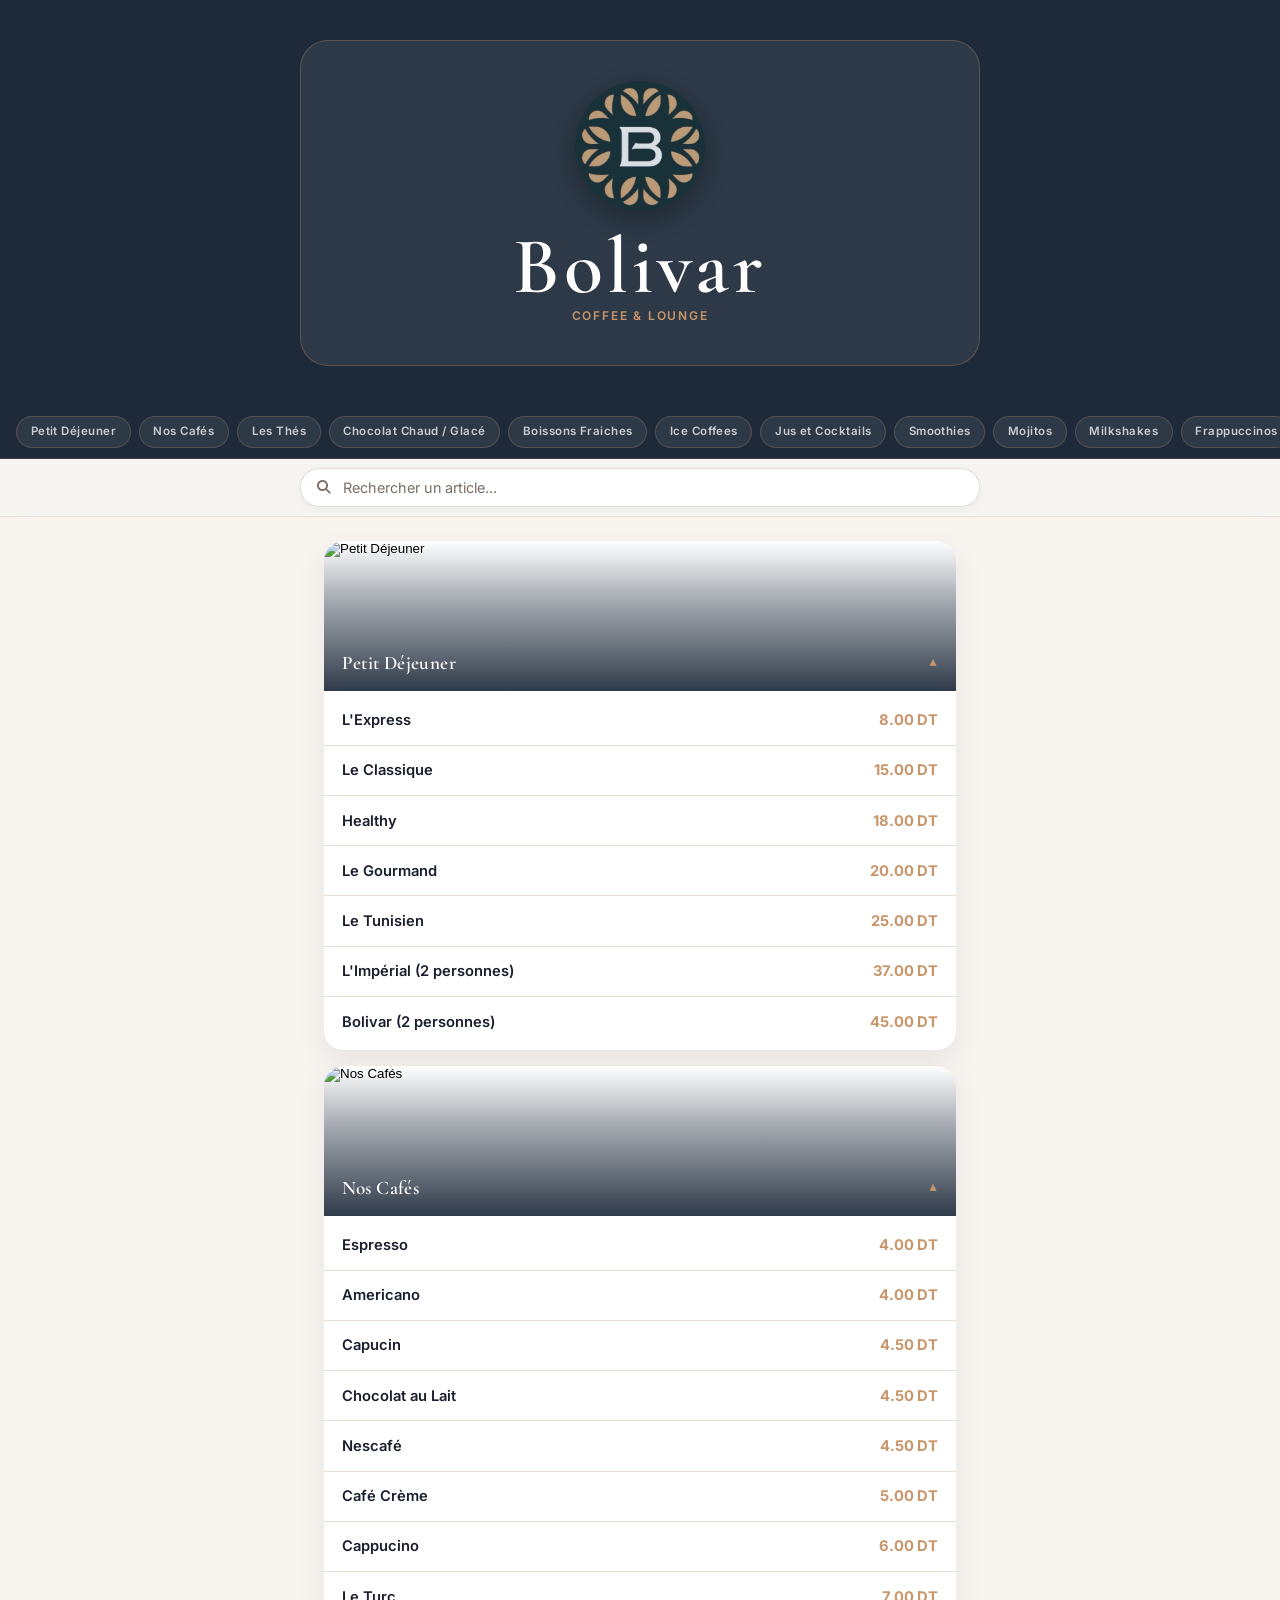
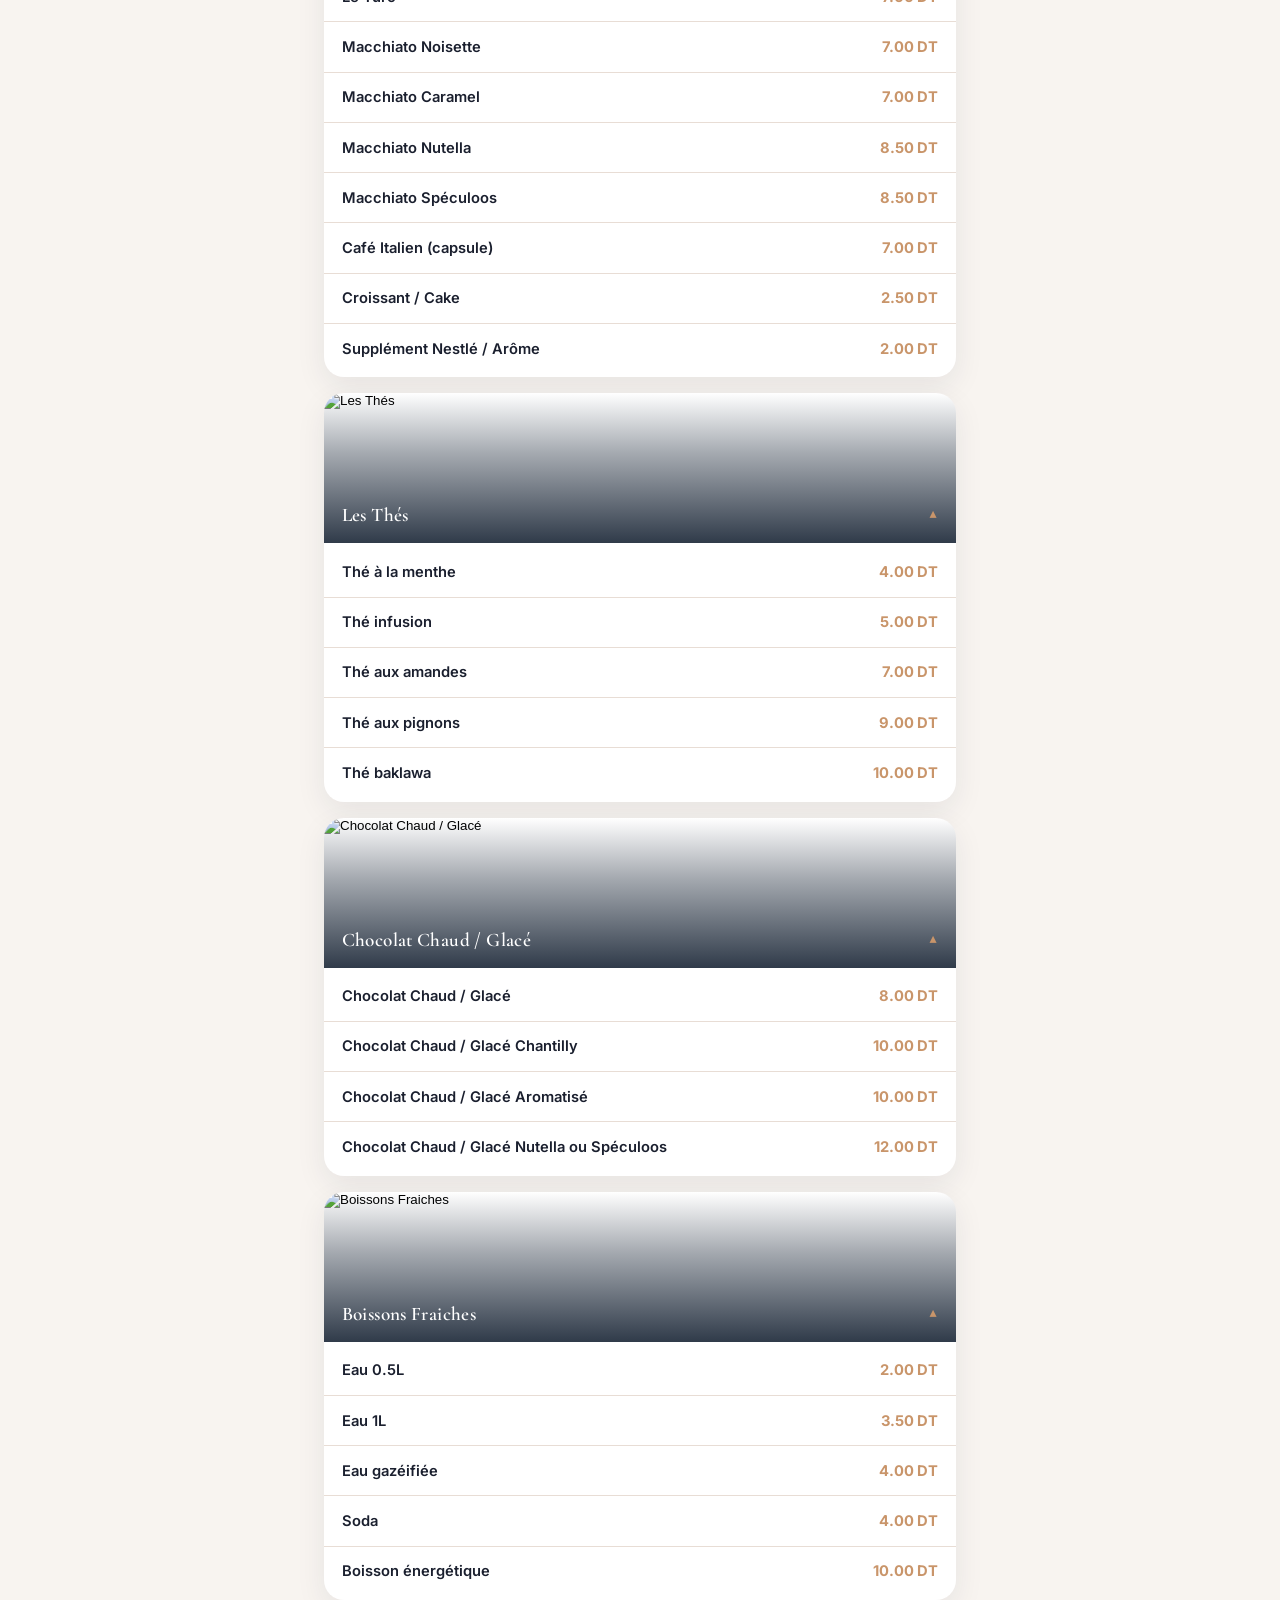
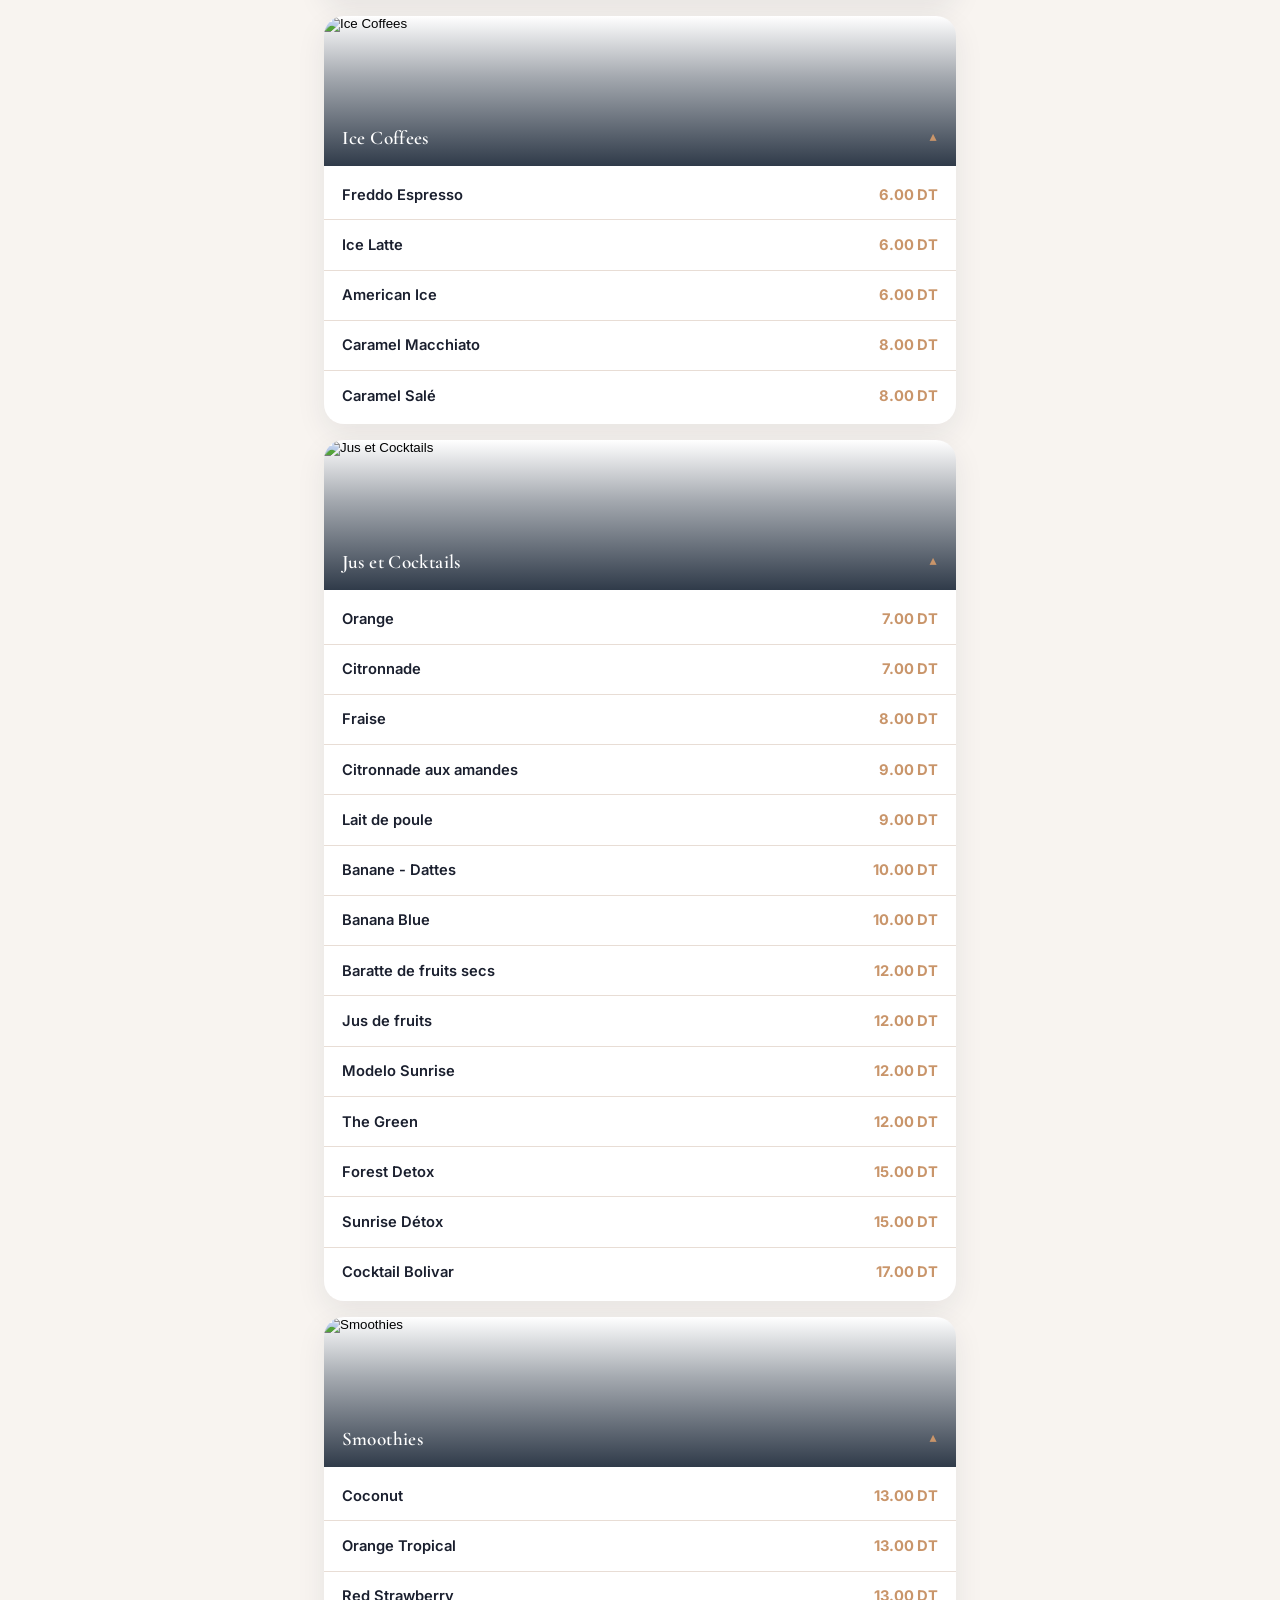
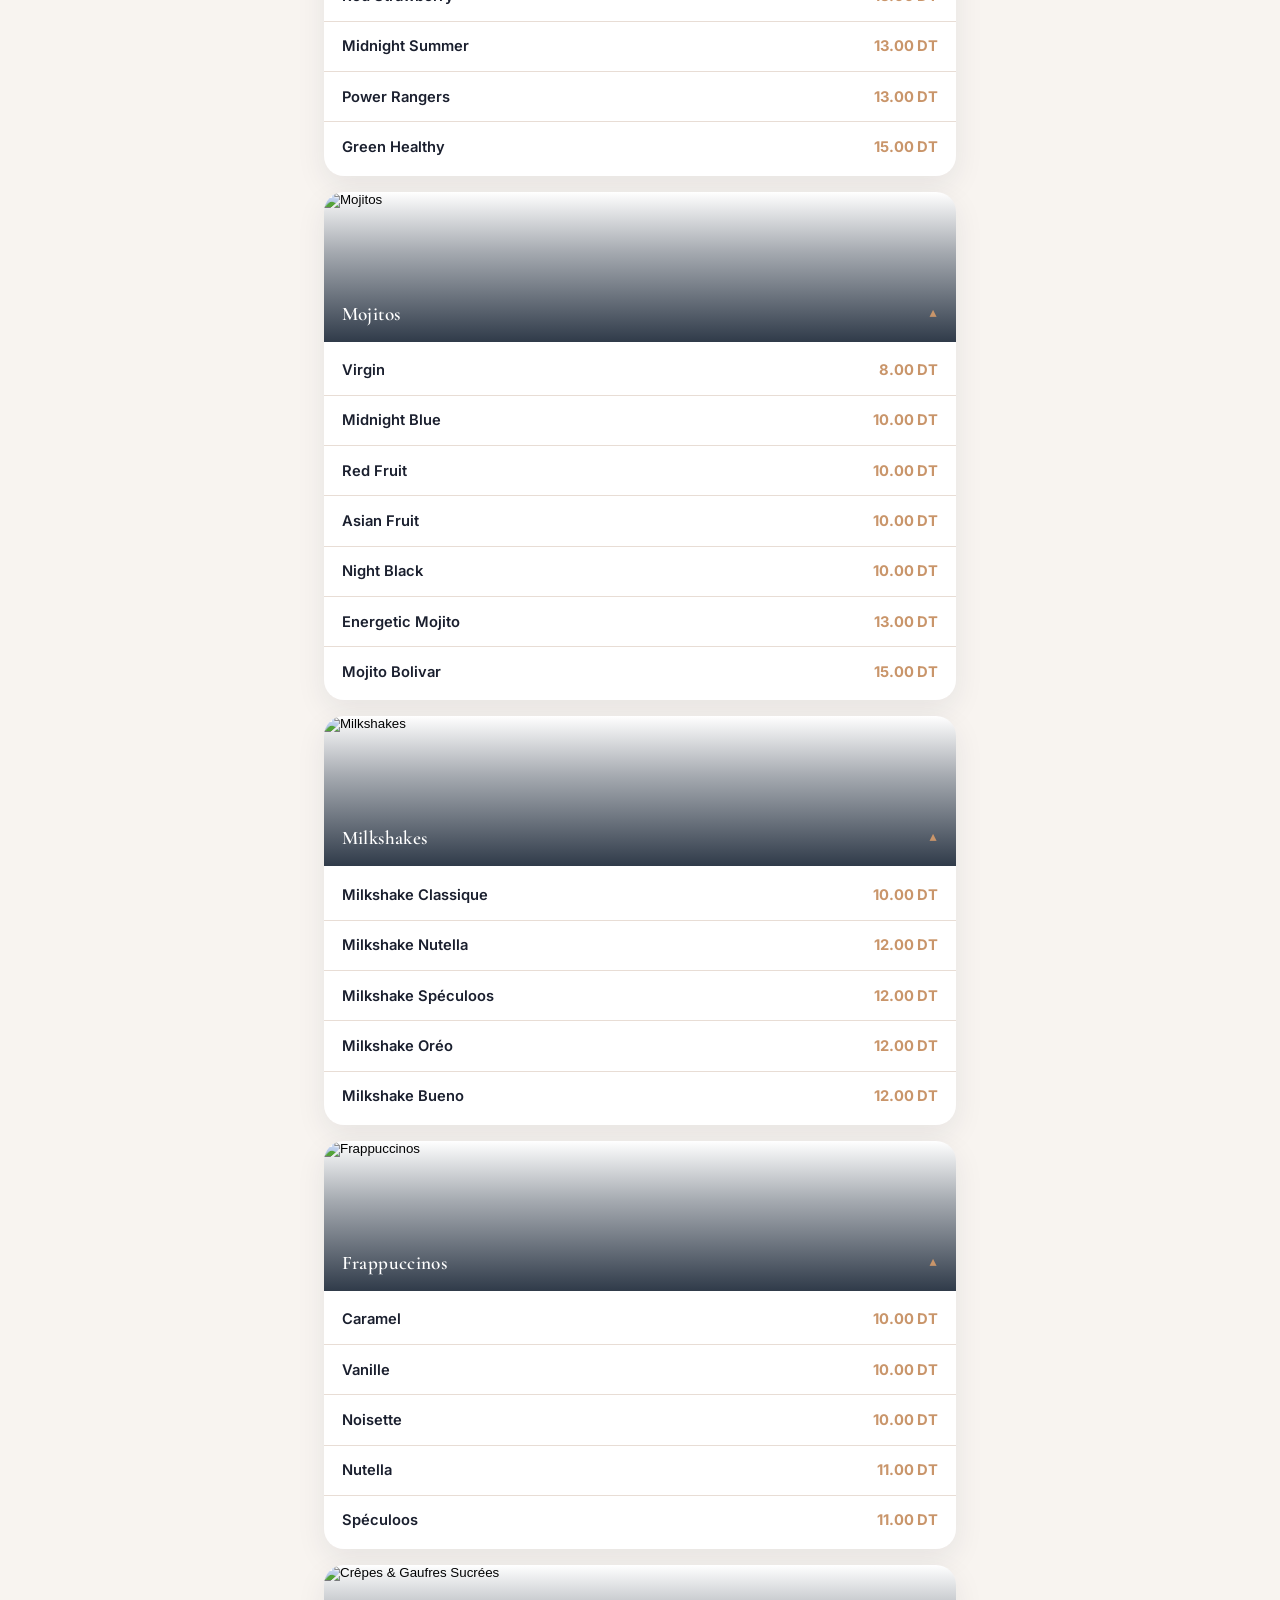
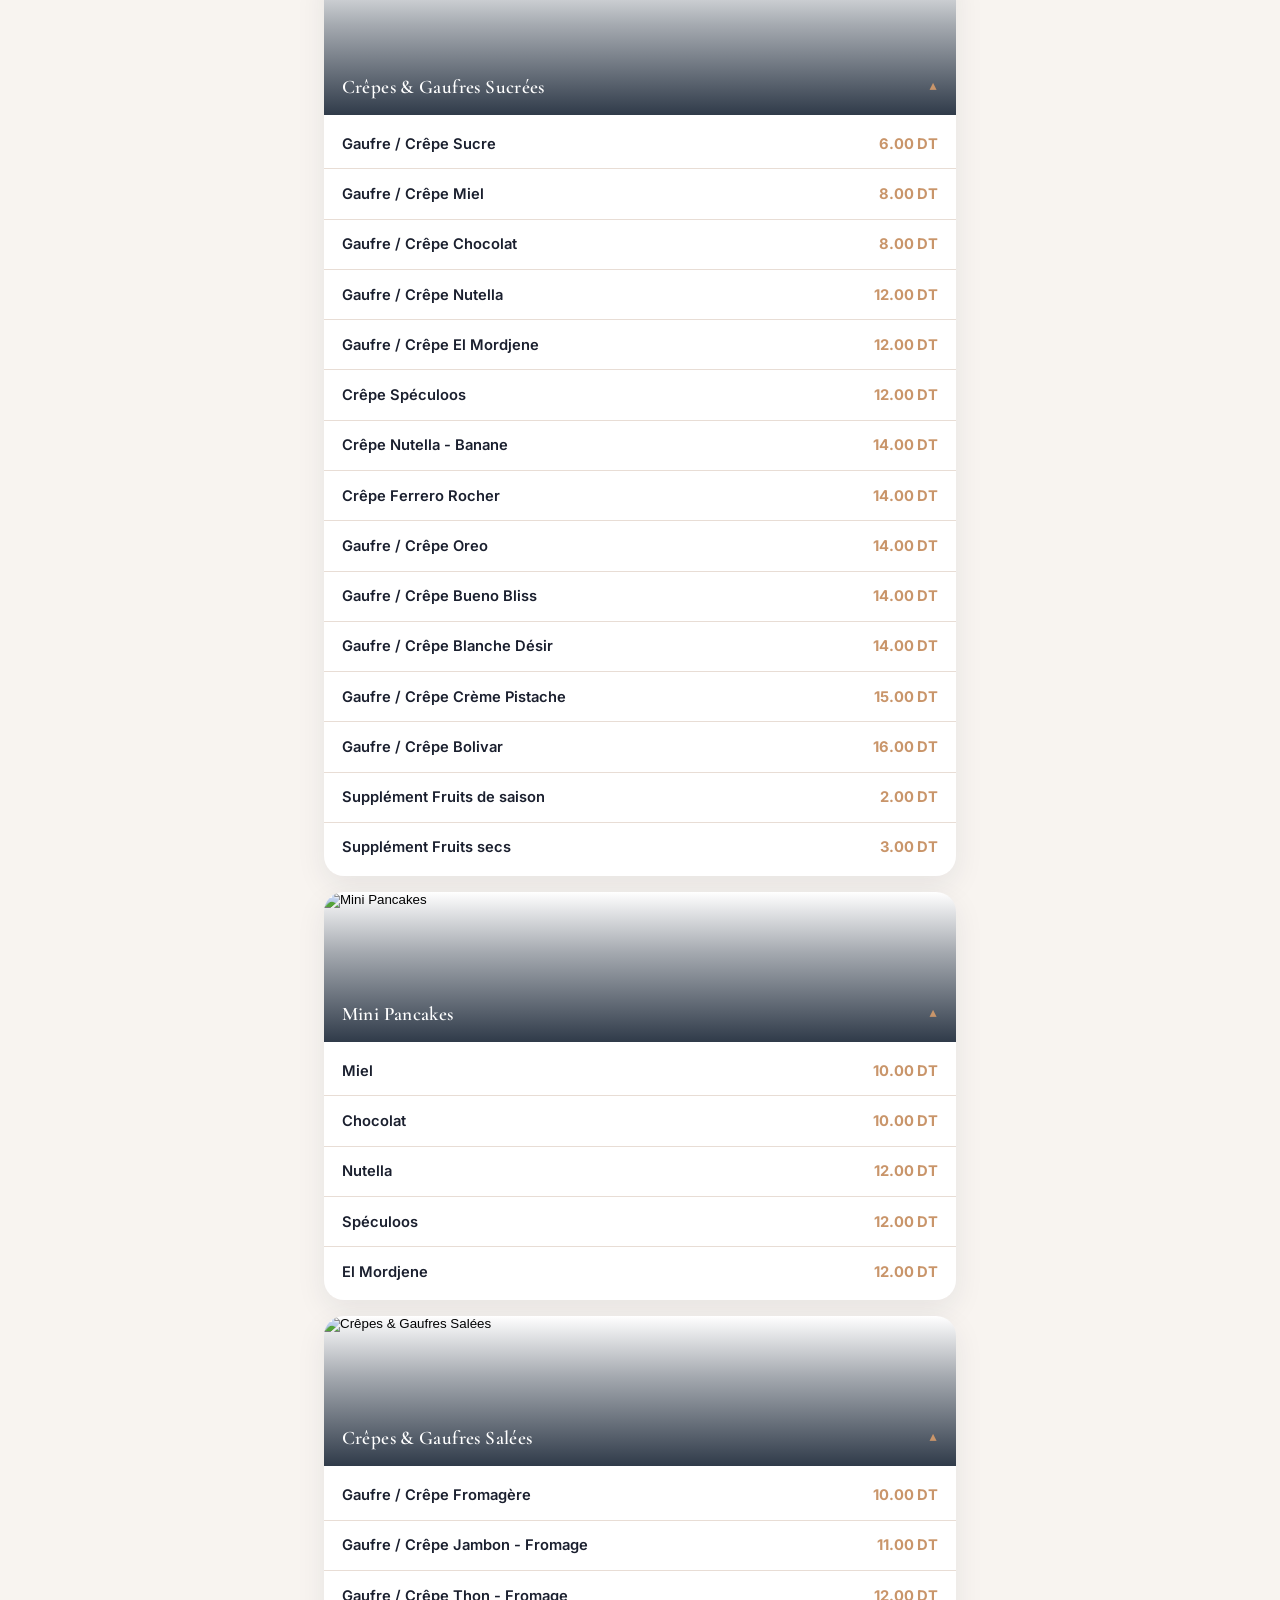
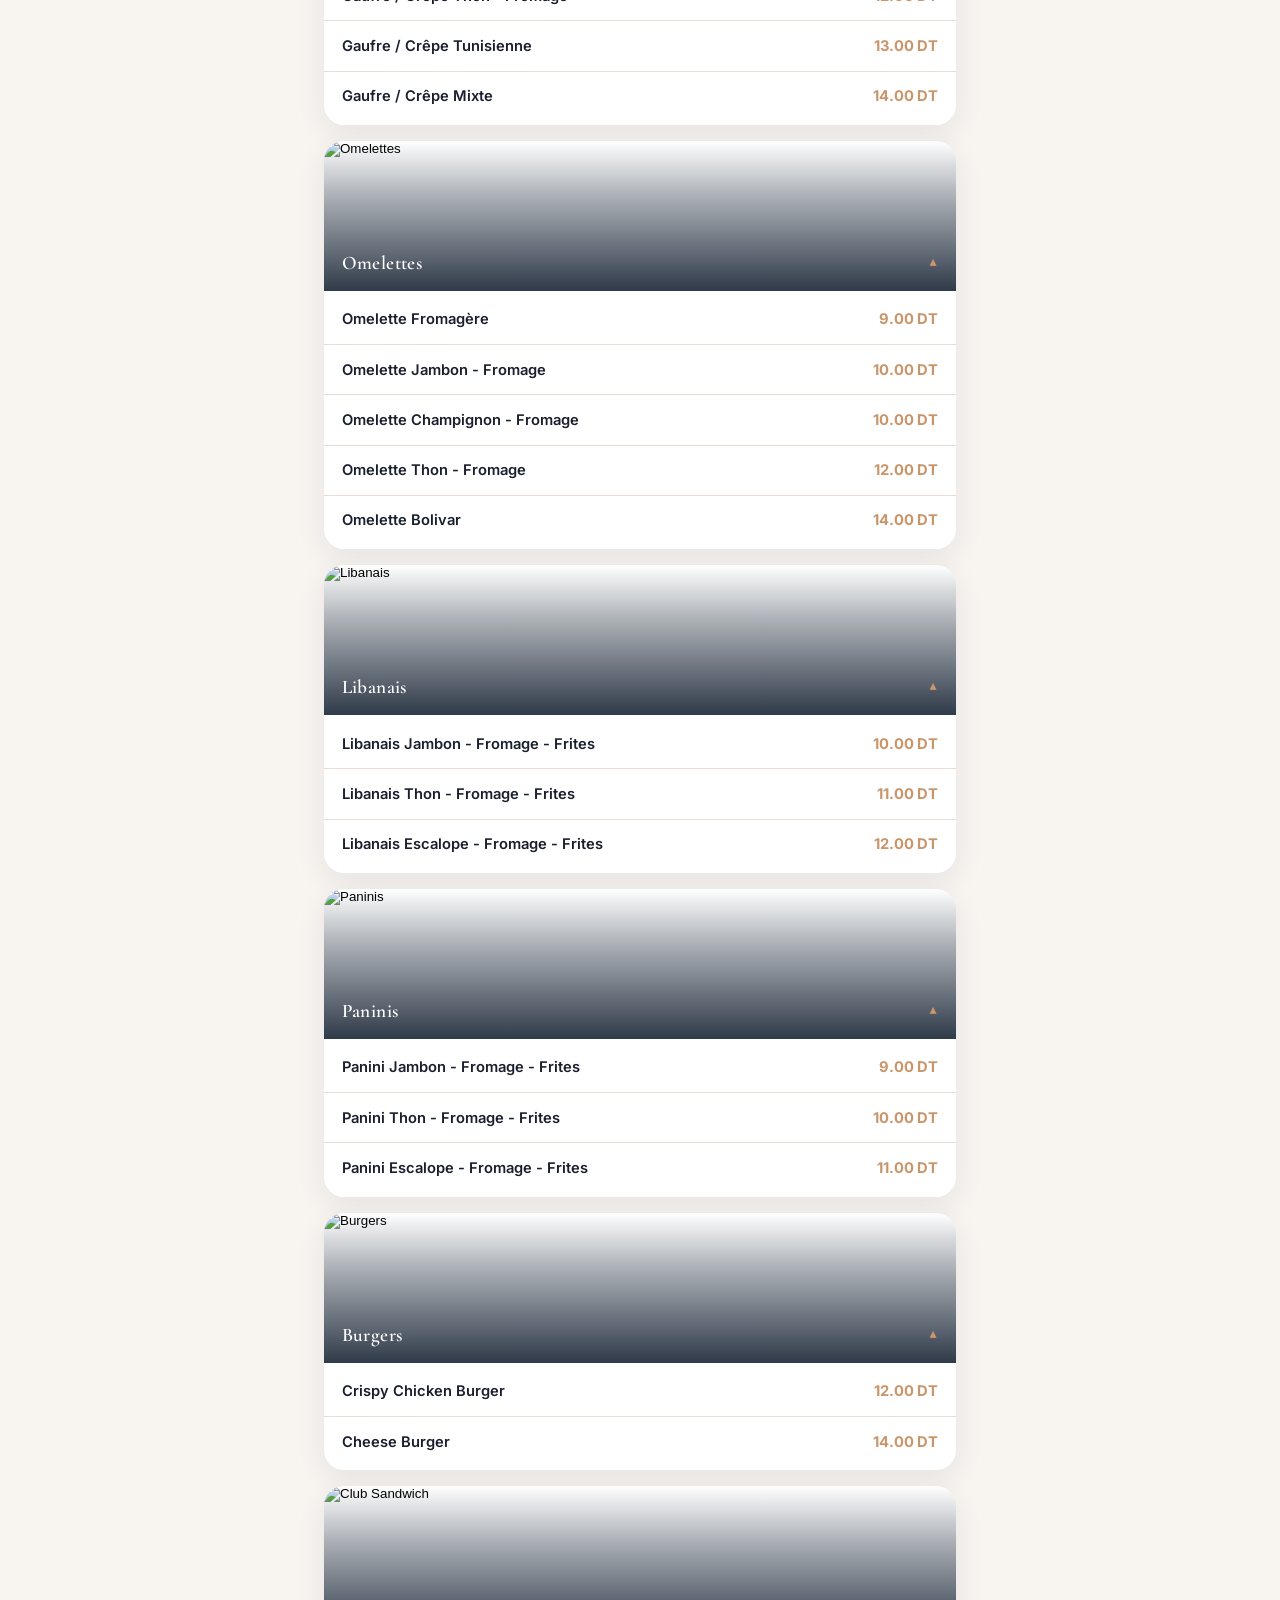
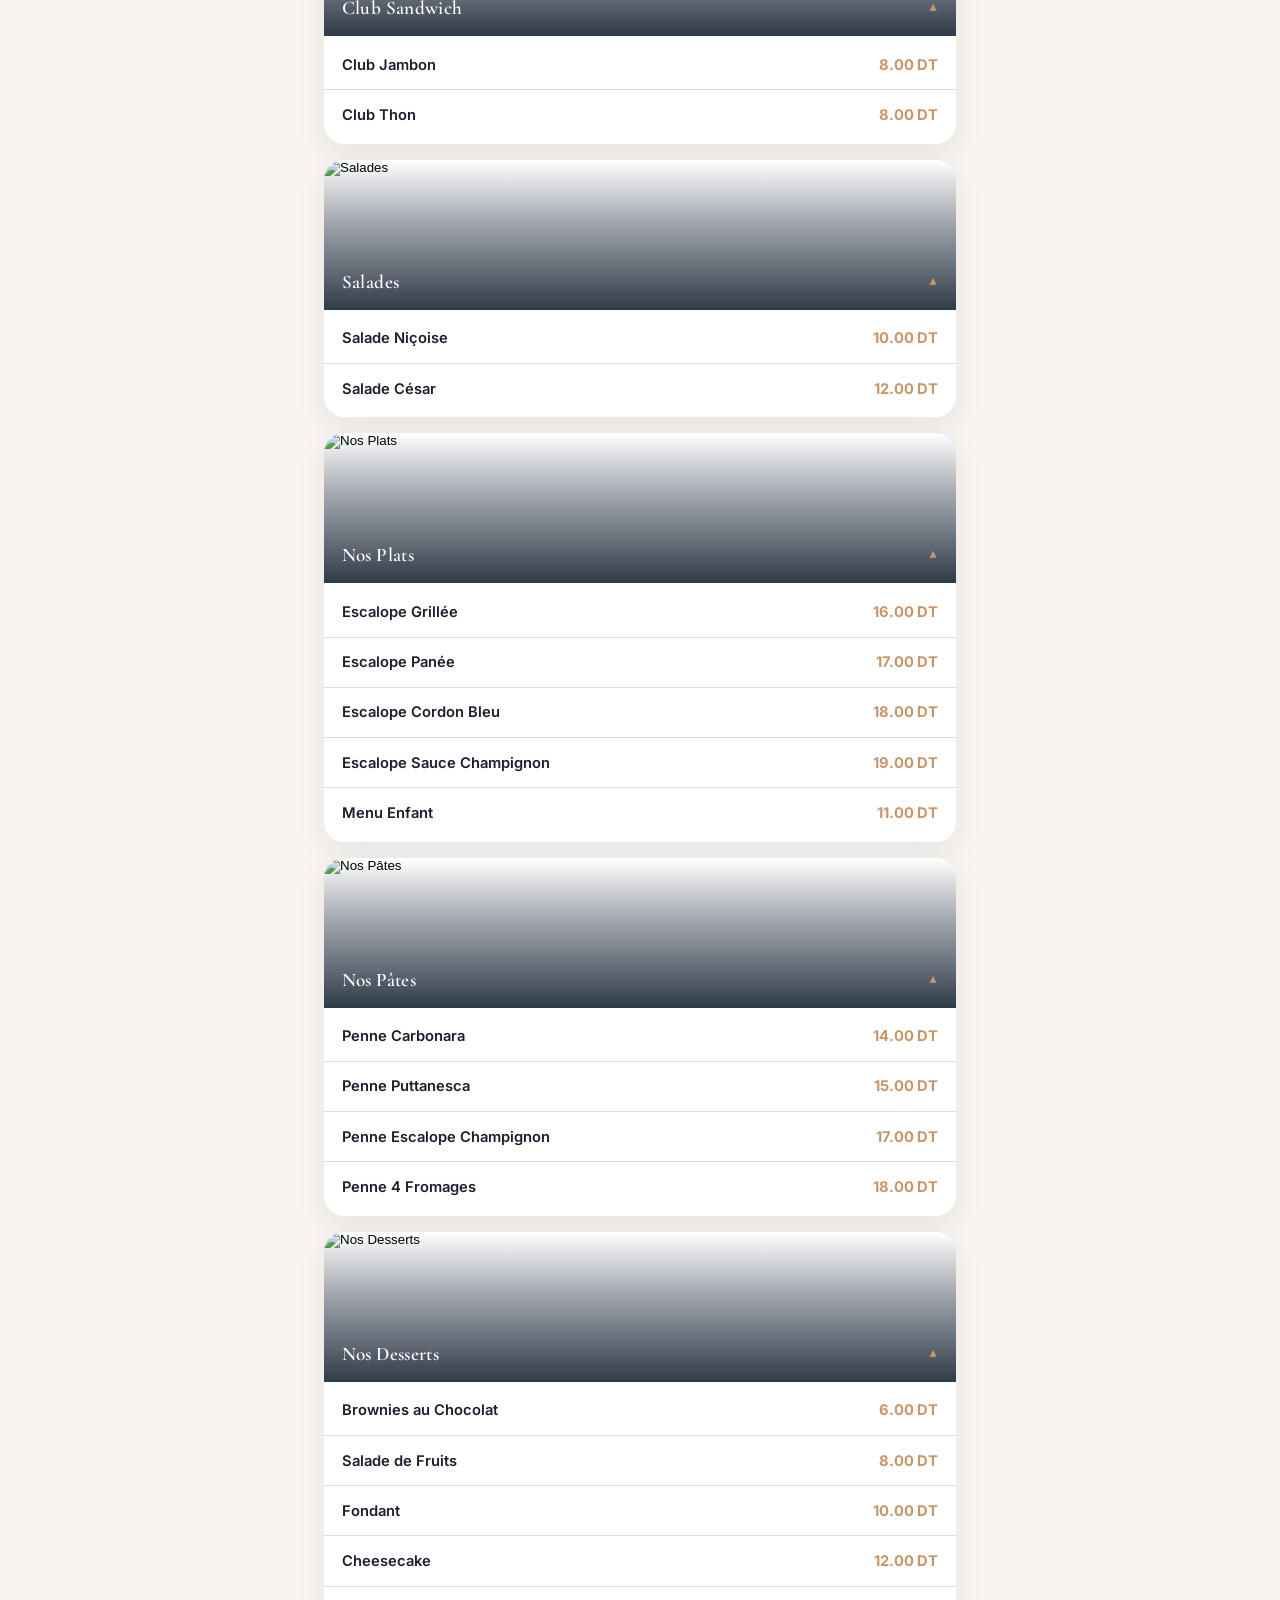
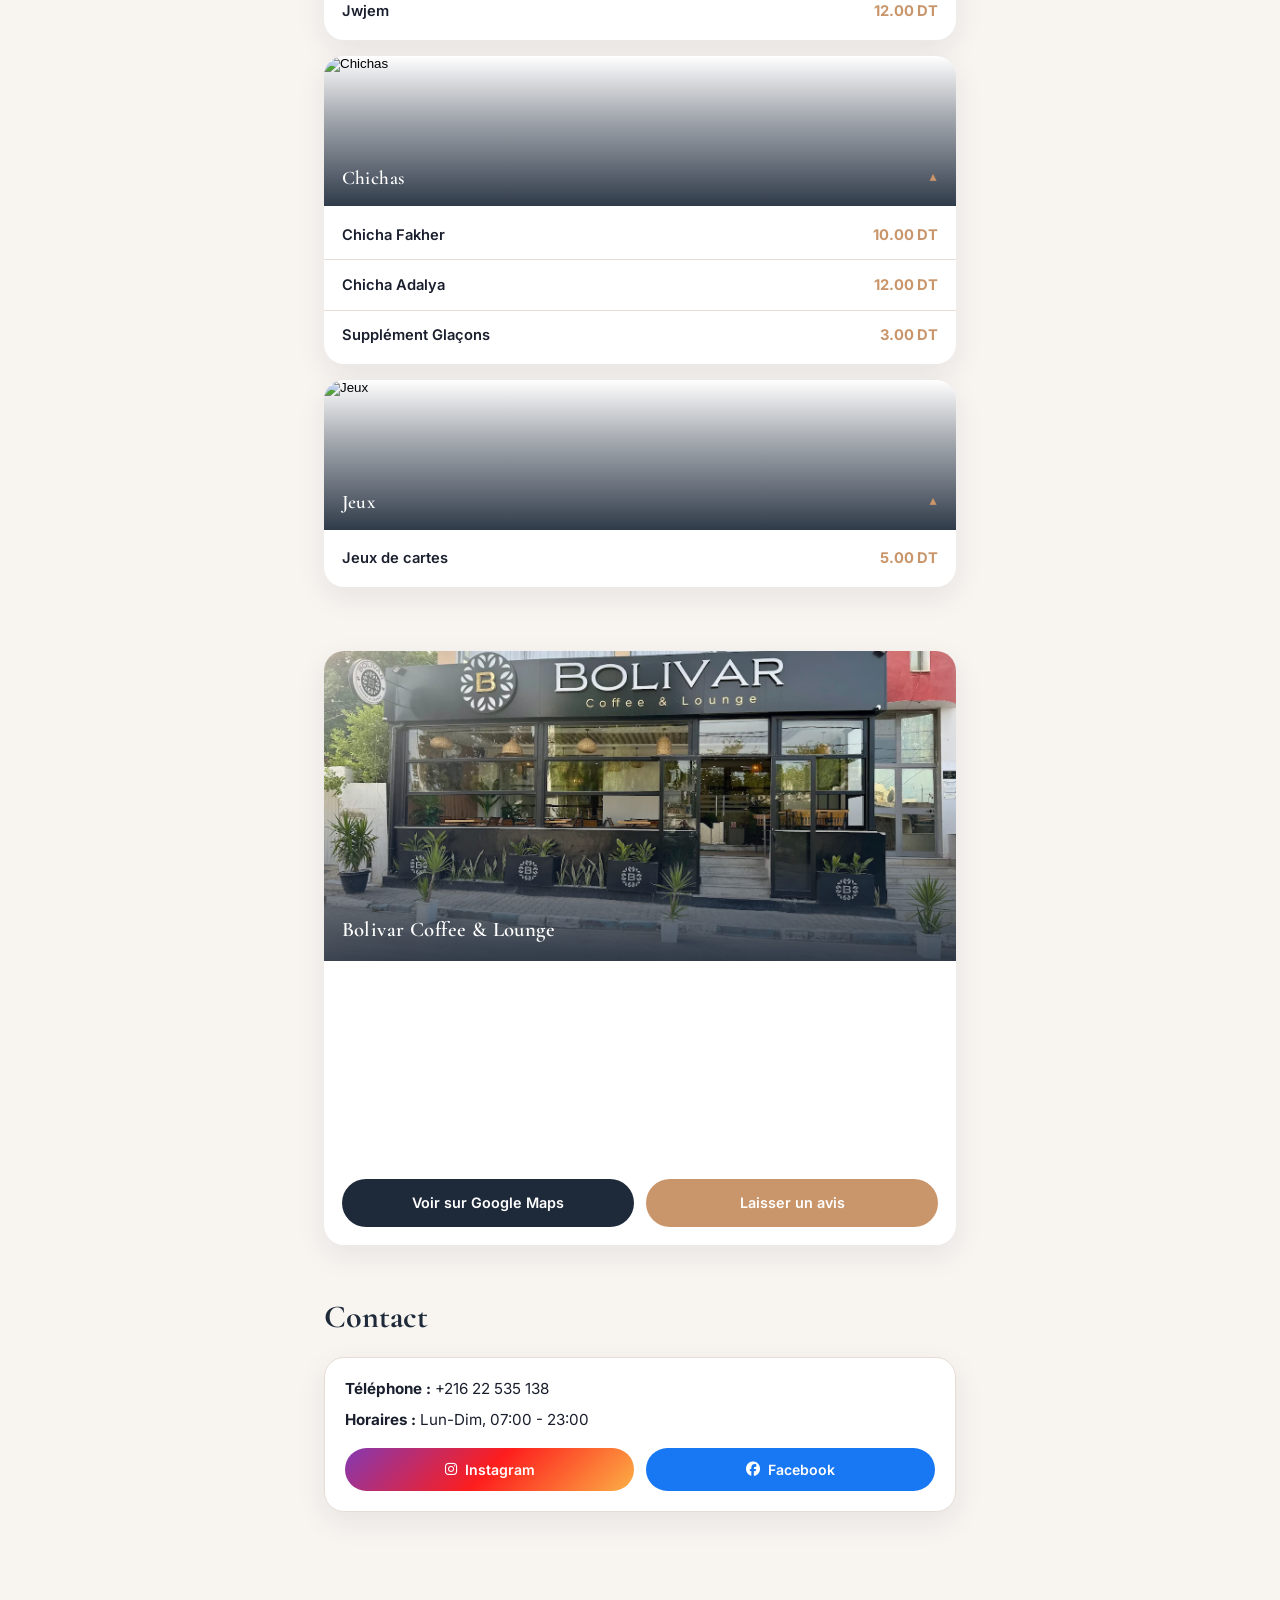
==== index.html @ d3ca109c "add logo , search bar , social buttons" ====
<!DOCTYPE html>
<html lang="fr">
<head>
  <meta charset="UTF-8" />
  <meta name="viewport" content="width=device-width, initial-scale=1.0" />
  <title>Bolivar | Coffee & Lounge</title>
  <link rel="preconnect" href="https://fonts.googleapis.com" />
  <link rel="preconnect" href="https://fonts.gstatic.com" crossorigin />
  <link href="https://fonts.googleapis.com/css2?family=Cormorant+Garamond:wght@400;600;700&family=Inter:wght@400;500;600;700&display=swap" rel="stylesheet" />
  <link rel="stylesheet" href="https://cdnjs.cloudflare.com/ajax/libs/font-awesome/6.5.0/css/all.min.css" />
  <link rel="stylesheet" href="styles.css" />
  <link rel="icon" type="image/png" href="logo.png" />
</head>
<body>
  <header class="hero">
    <div class="hero-card">
      <img src="logo.png" alt="Bolivar Coffee & Lounge" class="hero-logo" />
      <h1>Bolivar</h1>
      <p class="eyebrow">Coffee & Lounge</p>
      
    </div>
  </header>


  <nav class="category-nav">
    <div id="categoryNav" class="nav-pills"></div>
  </nav>
  <div class="search-bar-wrapper">
  <div class="search-bar">
    <i class="fa-solid fa-magnifying-glass search-icon"></i>
    <input type="text" id="searchInput" placeholder="Rechercher un article..." />
  </div>
</div>

  <main class="container">
    <section class="section" id="menu">
      <div id="menuContainer"></div>
    </section>
    <section class="section">
      <div class="footer-card">

        <div class="footer-photo">
          <img src="bolivar.png" alt="Bolivar Coffee & Lounge" />
          <div class="footer-photo-overlay">
            <span>Bolivar Coffee & Lounge</span>
          </div>
        </div>

        <div class="footer-map">
          <iframe
            src="https://maps.google.com/maps?q=Bolivar+Coffee+Lounge+Tunis&output=embed"
            width="100%"
            height="200"
            style="border:none;border-radius:16px"
            loading="lazy">
          </iframe>
        </div>

        <div class="footer-actions">
          <a href="https://maps.app.goo.gl/axfWhbAWhV2owF698?g_st=ic" target="_blank" class="footer-btn location-btn">
             Voir sur Google Maps
          </a>
          <a href="https://search.google.com/local/writereview?placeid=ChIJUdJMBQA3_RIRrn223m53Eow" target="_blank" class="footer-btn review-btn">
            Laisser un avis
          </a>
        </div>

      </div>
    </section>

    <section class="section">
      <div class="section-head">
        <h2>Contact</h2>
      </div>
      <div class="info-card">
        <p><strong>Téléphone :</strong> +216 22 535 138</p>
        <p><strong>Horaires :</strong> Lun-Dim, 07:00 - 23:00</p>
        <div class="social-links">
          <a href="https://www.instagram.com/bolivar_coffeee/" class="social-btn instagram-btn" target="_blank">
            <i class="fa-brands fa-instagram"></i>Instagram
          </a>
          <a href="https://www.facebook.com/p/Bolivar-Coffee-61574949567827/" class="social-btn facebook-btn" target="_blank">
            <i class="fa-brands fa-facebook"></i>
            Facebook
          </a>
        </div>
      </div>
    </section>
  </main>
  

  <script src="script.js"></script>
</body>
</html>
---- styles.css ----
:root {
  --bg: #f8f4f0;
  --bg-soft: #f0e8e0;
  --surface: #ffffff;
  --line: #e8ddd5;
  --text: #1a1f2e;
  --muted: #7a6e66;
  --accent: #c9956a;
  --accent-soft: #d4a882;
  --navy: #1e2a3a;
  --radius-xl: 28px;
  --radius-lg: 20px;
  --radius-md: 16px;
  --shadow-soft: 0 16px 44px rgba(30, 42, 58, 0.1);
  --shadow-card: 0 10px 30px rgba(30, 42, 58, 0.08);
}

*, *::before, *::after { box-sizing: border-box; }

body {
  margin: 0;
  font-family: "Inter", -apple-system, sans-serif;
  color: var(--text);
  background: var(--bg);
  line-height: 1.5;
  -webkit-font-smoothing: antialiased;
  min-height: 100vh;
}

h1, h2, h3, h4, p { margin: 0; }

.container {
  width: min(680px, 100%);
  margin: 0 auto;
  padding-bottom: 4rem;
}

/* Hero */
.hero {
  padding: 1.5rem 1rem;
  background: var(--navy);
}

.hero-card {
  background: rgba(255,255,255,0.07);
  border: 1px solid rgba(201, 149, 106, 0.3);
  border-radius: var(--radius-xl);
  padding: 2.5rem 1.5rem;
  text-align: center;
  animation: fadeUp 0.55s ease;
  max-width: 680px;
  margin: 0 auto;
}

.eyebrow {
  color: var(--accent);
  font-size: 0.75rem;
  letter-spacing: 0.15em;
  text-transform: uppercase;
  font-weight: 600;
  font-family: "Inter", sans-serif;
}

.hero h1 {
  margin-top: 0.5rem;
  font-family: "Cormorant Garamond", serif;
  font-size: clamp(3rem, 12vw, 5rem);
  letter-spacing: 0.05em;
  line-height: 1;
  color: #ffffff;
  font-weight: 600;
}

.hero-text {
  margin: 0.85rem auto 0;
  color: rgba(255,255,255,0.6);
  font-size: 0.9rem;
  font-style: italic;
  max-width: 36ch;
}

/* Navbar */
.category-nav {
  position: sticky;
  top: 0;
  z-index: 100;
  background: var(--navy);
  border-bottom: 1px solid rgba(201, 149, 106, 0.2);
  padding: 0.6rem 0;
}

.nav-pills {
  display: flex;
  gap: 0.5rem;
  overflow-x: auto;
  padding: 0 1rem;
  scrollbar-width: none;
}

.nav-pills::-webkit-scrollbar { display: none; }

.nav-pill {
  flex-shrink: 0;
  background: rgba(255,255,255,0.07);
  border: 1px solid rgba(201, 149, 106, 0.25);
  border-radius: 999px;
  padding: 0.4rem 0.85rem;
  font-size: 0.72rem;
  font-weight: 600;
  color: rgba(255,255,255,0.75);
  text-decoration: none;
  white-space: nowrap;
  letter-spacing: 0.04em;
  transition: background 0.2s, color 0.2s, border-color 0.2s;
}

.nav-pill:hover,
.nav-pill.active {
  background: var(--accent);
  color: #fff;
  border-color: var(--accent);
}

/* Menu */
.section {
  margin: 0;
  padding: 1.25rem 1rem;
}

.section-head { margin-bottom: 1rem; }

.section-head h2 {
  font-family: "Cormorant Garamond", serif;
  font-size: clamp(1.5rem, 5vw, 2rem);
  color: var(--navy);
}

.menu-category {
  margin-bottom: 1rem;
  border-radius: var(--radius-lg);
  overflow: hidden;
  box-shadow: var(--shadow-card);
  background: var(--surface);
}

.category-toggle {
  width: 100%;
  display: flex;
  justify-content: space-between;
  align-items: flex-end;
  background: none;
  border: none;
  padding: 0;
  cursor: pointer;
  position: relative;
  min-height: 110px;
  overflow: hidden;
  text-align: left;
}

.category-bg {
  position: absolute;
  inset: 0;
  width: 100%;
  height: 100%;
  object-fit: cover;
  display: block;
}

.category-overlay {
  position: absolute;
  inset: 0;
  background: linear-gradient(
    to top,
    rgba(30, 42, 58, 0.92) 0%,
    rgba(30, 42, 58, 0.4) 60%,
    transparent 100%
  );
}

.category-toggle-inner {
  position: relative;
  z-index: 1;
  width: 100%;
  display: flex;
  justify-content: space-between;
  align-items: center;
  padding: 1rem 1.1rem;
}

.category-toggle h3 {
  font-family: "Cormorant Garamond", serif;
  font-size: 1.2rem;
  color: #fff;
  font-weight: 600;
  margin: 0;
  letter-spacing: 0.02em;
}

.toggle-arrow {
  font-size: 0.75rem;
  color: var(--accent);
  transition: transform 0.25s ease;
  display: inline-block;
}

.toggle-arrow.open { transform: rotate(180deg); }

.category-items {
  overflow: hidden;
  max-height: 3000px;
  opacity: 1;
  transition: max-height 0.4s ease, opacity 0.3s ease;
}

.category-items.collapsed {
  max-height: 0;
  opacity: 0;
}

.menu-list { padding: 0.25rem 0; }

.menu-item {
  display: flex;
  justify-content: space-between;
  align-items: baseline;
  gap: 1rem;
  padding: 0.85rem 1.1rem;
  border-bottom: 1px solid var(--line);
  cursor: pointer;
  transition: background 0.2s ease;
}

.menu-item:last-child { border-bottom: none; }

.menu-item:hover { background: var(--bg-soft); }

.menu-item.expanded {
  background: var(--bg-soft);
  align-items: flex-start;
}

.menu-item-left { flex: 1; }

.menu-item-left h4 {
  font-size: 0.92rem;
  font-weight: 600;
  color: var(--text);
}

.menu-item-desc {
  max-height: 0;
  overflow: hidden;
  opacity: 0;
  font-size: 0.78rem;
  color: var(--muted);
  line-height: 1.4;
  font-style: italic;
  transition: max-height 0.3s ease, opacity 0.25s ease, margin-top 0.25s ease;
  margin-top: 0;
}

.menu-item.expanded .menu-item-desc {
  max-height: 200px;
  opacity: 1;
  margin-top: 0.3rem;
}

.item-price {
  font-weight: 700;
  font-size: 0.92rem;
  color: var(--accent);
  white-space: nowrap;
  flex-shrink: 0;
}

/* Info card */
.info-card {
  background: var(--surface);
  border: 1px solid var(--line);
  border-radius: var(--radius-lg);
  padding: 1.25rem;
  box-shadow: var(--shadow-card);
}

.info-card p { font-size: 0.95rem; }
.info-card p + p { margin-top: 0.5rem; }

/* Animations */
@keyframes fadeUp {
  from { opacity: 0; transform: translateY(10px); }
  to   { opacity: 1; transform: translateY(0); }
}

@media (min-width: 600px) {
  .category-toggle { min-height: 130px; }
}

@media (min-width: 768px) {
  .hero { padding: 2.5rem 1.5rem; }
  .section { padding: 1.5rem; }
  .category-toggle { min-height: 150px; }
}
/* =============================================
   FOOTER CARD
   ============================================= */

.footer-card {
  border-radius: var(--radius-lg);
  overflow: hidden;
  box-shadow: var(--shadow-card);
  background: var(--surface);
  display: flex;
  flex-direction: column;
  gap: 0;
}

.footer-photo {
  position: relative;
  width: 100%;
  height: 310px;
  overflow: hidden;
}

.footer-photo img {
  width: 100%;
  height: 100%;
  object-fit: cover;
  display: block;
}

.footer-photo-overlay {
  position: absolute;
  inset: 0;
  background: linear-gradient(
    to top,
    rgba(30, 42, 58, 0.85) 0%,
    transparent 60%
  );
  display: flex;
  align-items: flex-end;
  padding: 1rem 1.1rem;
}

.footer-photo-overlay span {
  font-family: "Cormorant Garamond", serif;
  font-size: 1.3rem;
  color: #fff;
  font-weight: 600;
  letter-spacing: 0.02em;
}

.footer-map {
  width: 100%;
  overflow: hidden;
}

.footer-map iframe {
  display: block;
  border-radius: 0;
}

.footer-actions {
  display: flex;
  flex-direction: column;
  gap: 0.75rem;
  padding: 1.1rem;
}

.footer-btn {
  display: flex;
  align-items: center;
  justify-content: center;
  gap: 0.5rem;
  padding: 0.85rem 1rem;
  border-radius: 999px;
  font-size: 0.9rem;
  font-weight: 600;
  text-decoration: none;
  transition: filter 0.2s ease, transform 0.2s ease;
}

.footer-btn:hover {
  filter: brightness(1.08);
  transform: translateY(-1px);
}

.location-btn {
  background: var(--navy);
  color: #fff;
}

.review-btn {
  background: var(--accent);
  color: #fff;
}
.hero-logo {
  width: 130px;
  height: 130px;
  object-fit: cover;
  border-radius: 50%;
  margin-bottom: 0.15rem;
  box-shadow: 0 8px 24px rgba(0,0,0,0.3);
}
.search-bar-wrapper {
  position: sticky;
  top: 53px;
  z-index: 99;
  background: rgba(246, 245, 242, 0.97);
  backdrop-filter: blur(12px);
  padding: 0.6rem 1rem;
  border-bottom: 1px solid var(--line);
}

.search-bar {
  display: flex;
  align-items: center;
  gap: 0.6rem;
  background: var(--surface);
  border: 1px solid var(--line);
  border-radius: 999px;
  padding: 0.55rem 1rem;
  max-width: 680px;
  margin: 0 auto;
  box-shadow: 0 2px 8px rgba(30, 42, 58, 0.06);
}

.search-icon {
  color: var(--muted);
  font-size: 0.85rem;
  flex-shrink: 0;
}

.search-bar input {
  background: none;
  border: none;
  outline: none;
  color: var(--text);
  font-size: 0.9rem;
  font-family: "Inter", sans-serif;
  width: 100%;
}

.search-bar input::placeholder {
  color: var(--muted);
}

.no-results {
  text-align: center;
  color: var(--muted);
  padding: 2rem 1rem;
  font-size: 0.95rem;
  font-style: italic;
}
.social-links {
  display: flex;
  gap: 0.75rem;
  margin-top: 1rem;
  flex-wrap: wrap;
}

.social-btn {
  display: flex;
  align-items: center;
  justify-content: center;
  gap: 0.5rem;
  padding: 0.7rem 1.2rem;
  border-radius: 999px;
  font-size: 0.88rem;
  font-weight: 600;
  text-decoration: none;
  flex: 1;
  transition: filter 0.2s ease, transform 0.2s ease;
}

.social-btn:hover {
  filter: brightness(1.08);
  transform: translateY(-1px);
}

.instagram-btn {
  background: linear-gradient(135deg, #833ab4, #fd1d1d, #fcb045);
  color: #fff;
}

.facebook-btn {
  background: #1877f2;
  color: #fff;
}

@media (min-width: 480px) {
  .footer-actions {
    flex-direction: row;
  }

  .footer-btn {
    flex: 1;
  }
}
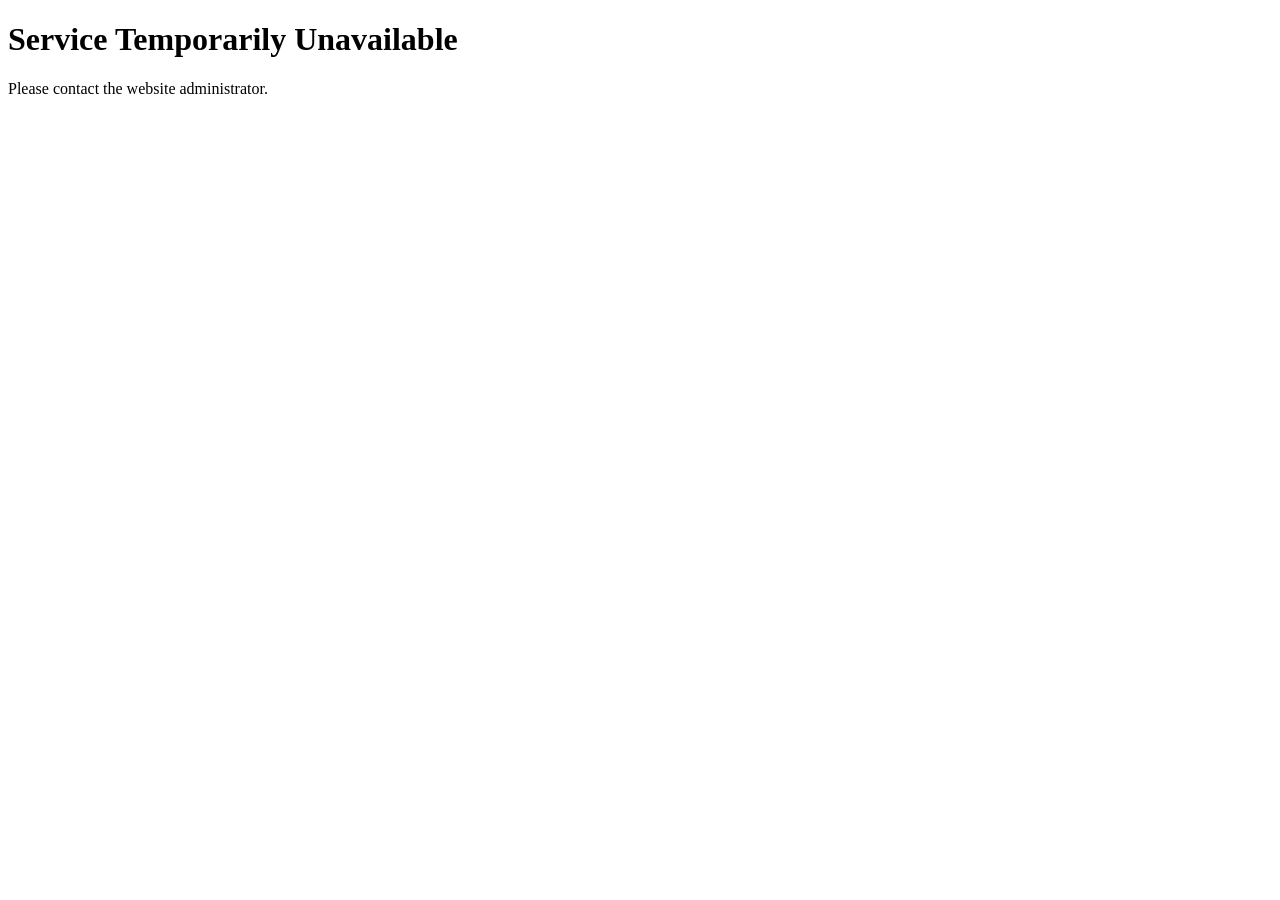
==== commit 2cec4204: "service inactive" ====
--- a/index.html
+++ b/index.html
@@ -1,3 +1,4 @@
+<!---
 <!DOCTYPE html>
 <html lang="fr">
 <head>
@@ -91,4 +92,15 @@
 
   <script src="script.js"></script>
 </body>
+</html>
+-->
+<!DOCTYPE html>
+<html>
+<head>
+    <title>Service Temporarily Unavailable</title>
+</head>
+<body>
+    <h1>Service Temporarily Unavailable</h1>
+    <p>Please contact the website administrator.</p>
+</body>
 </html>
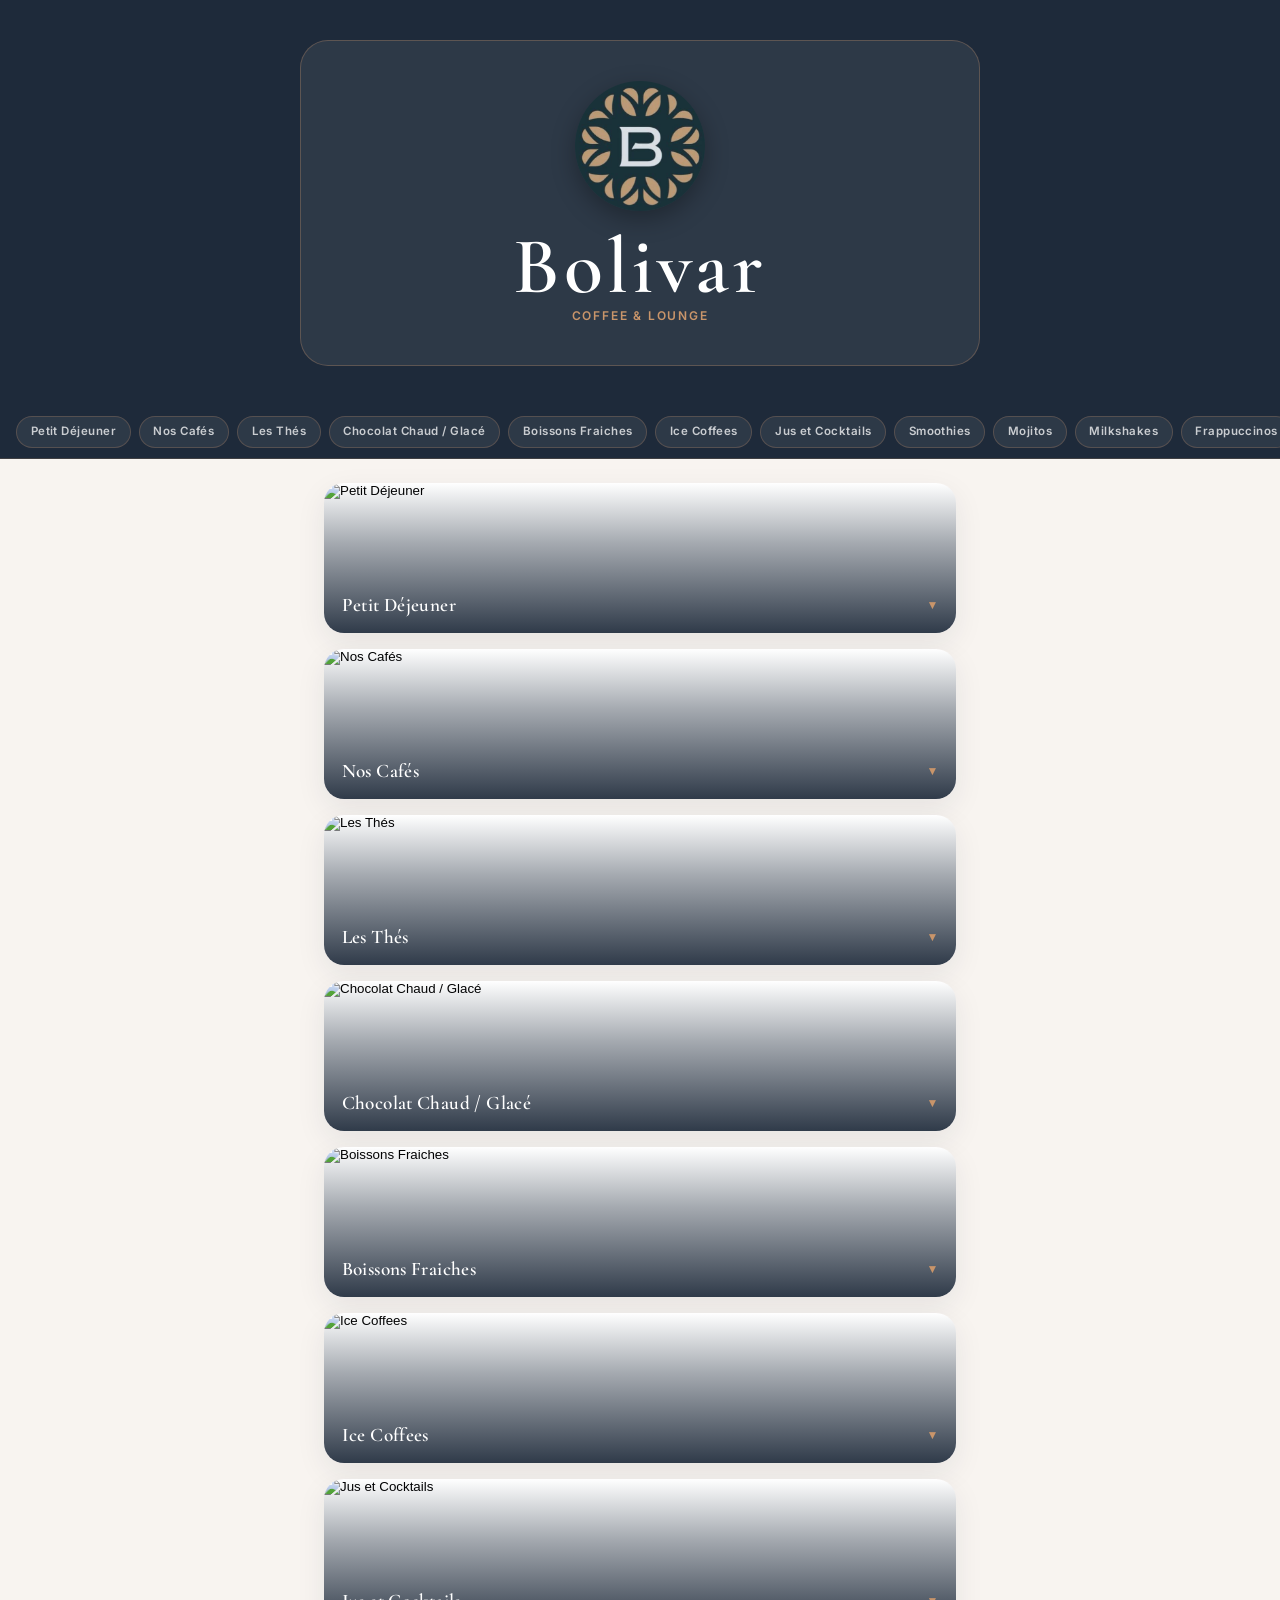
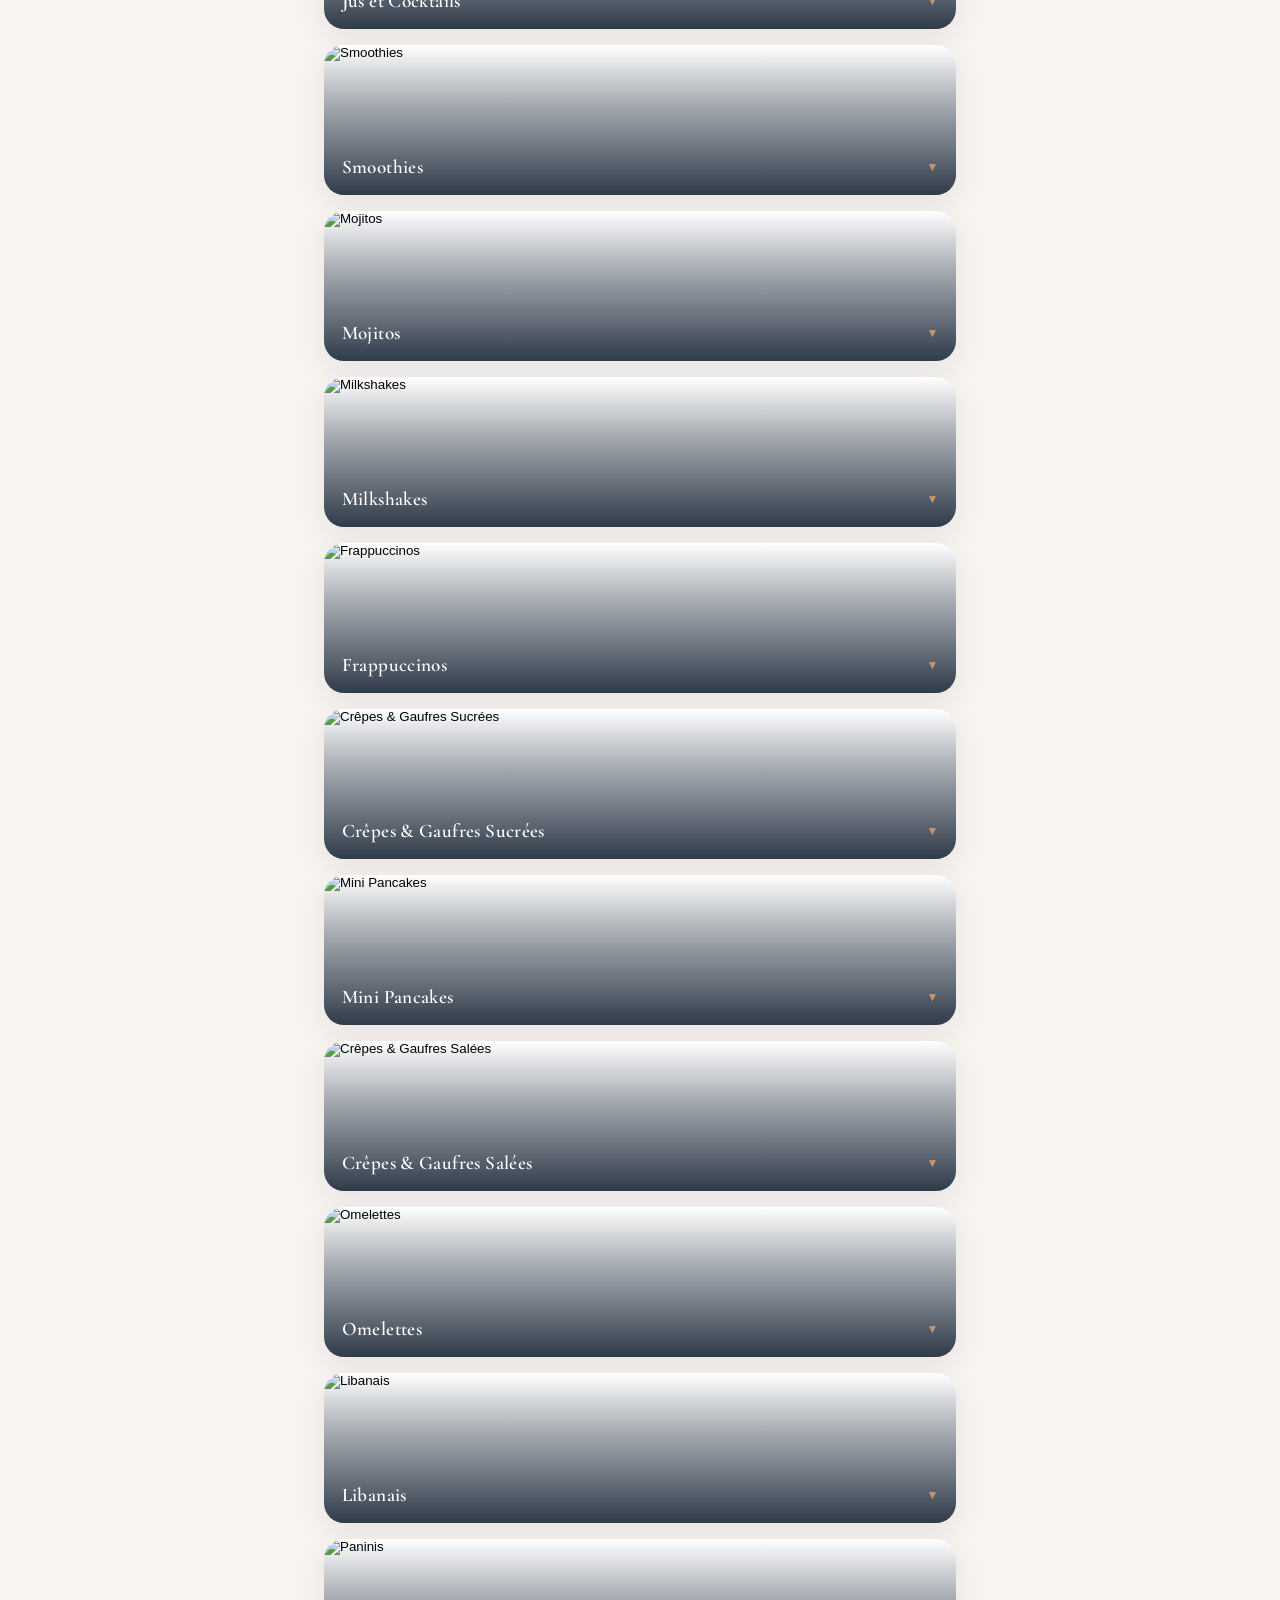
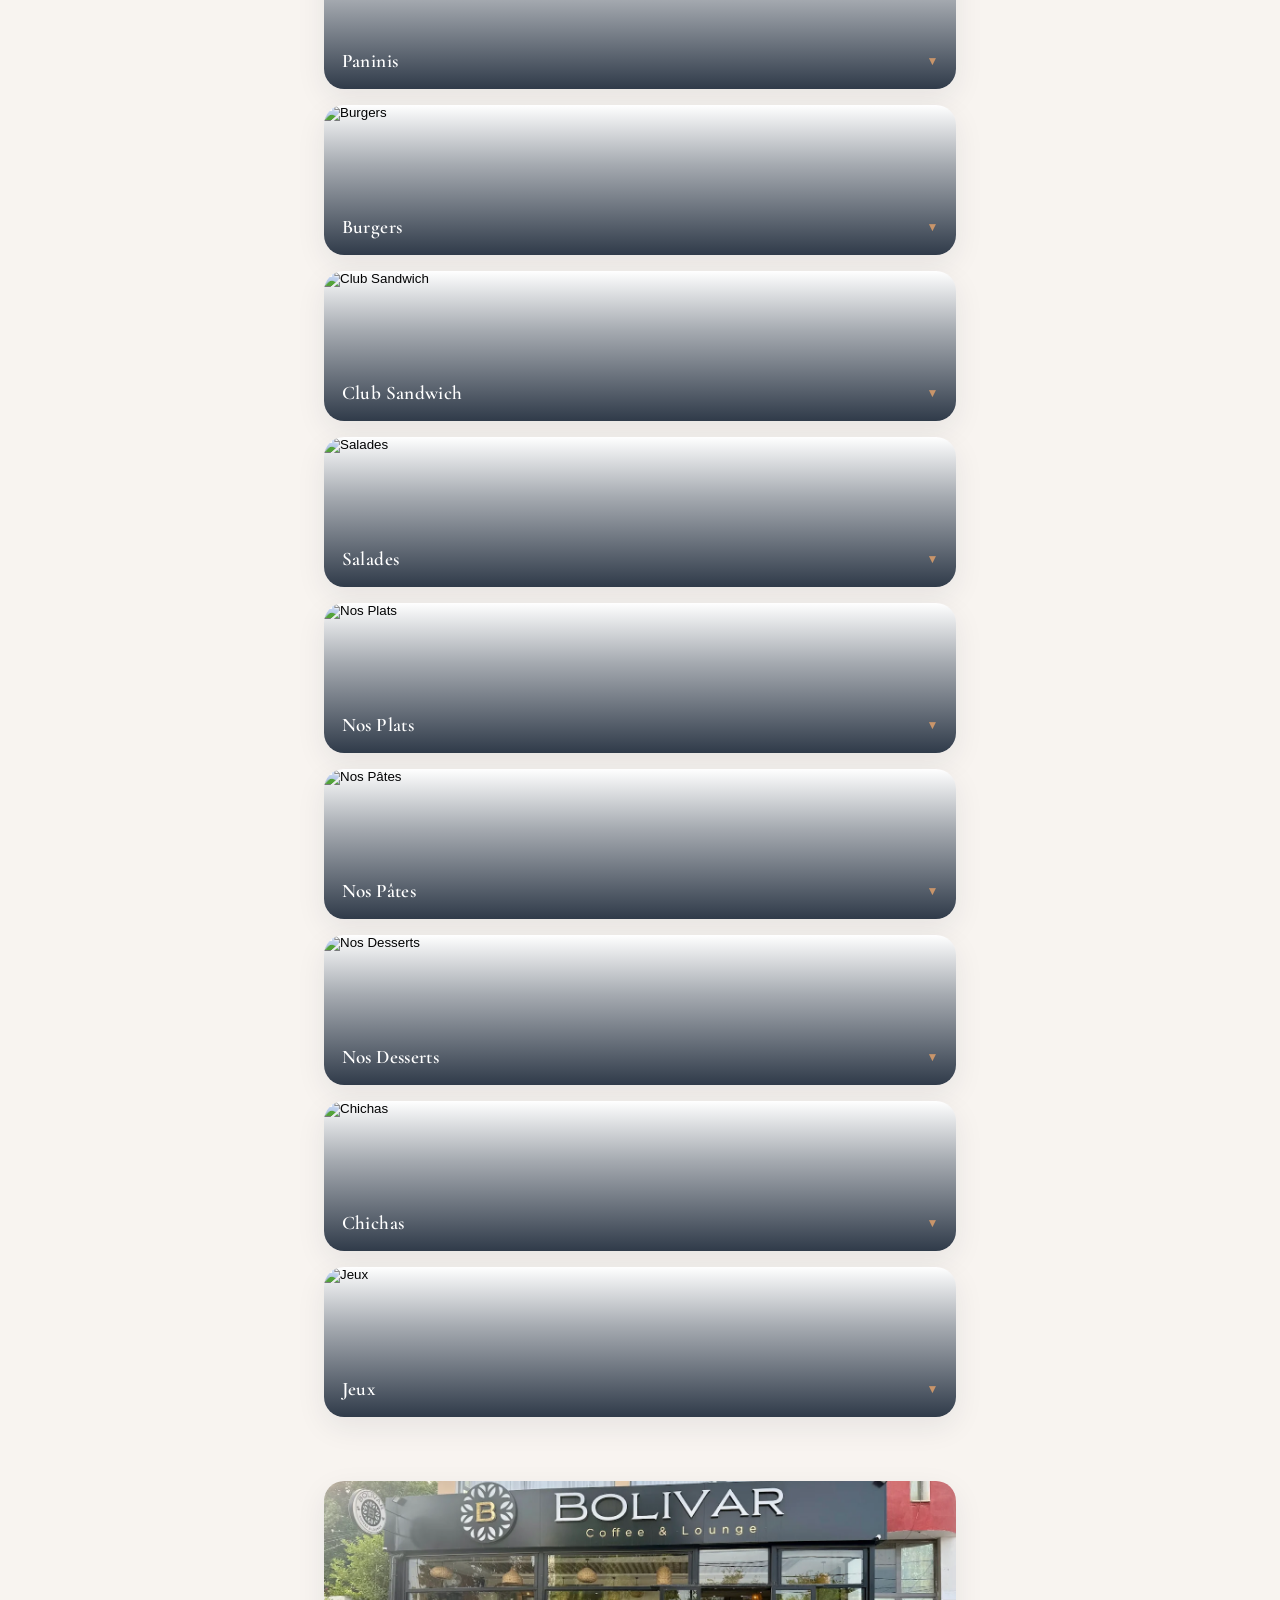
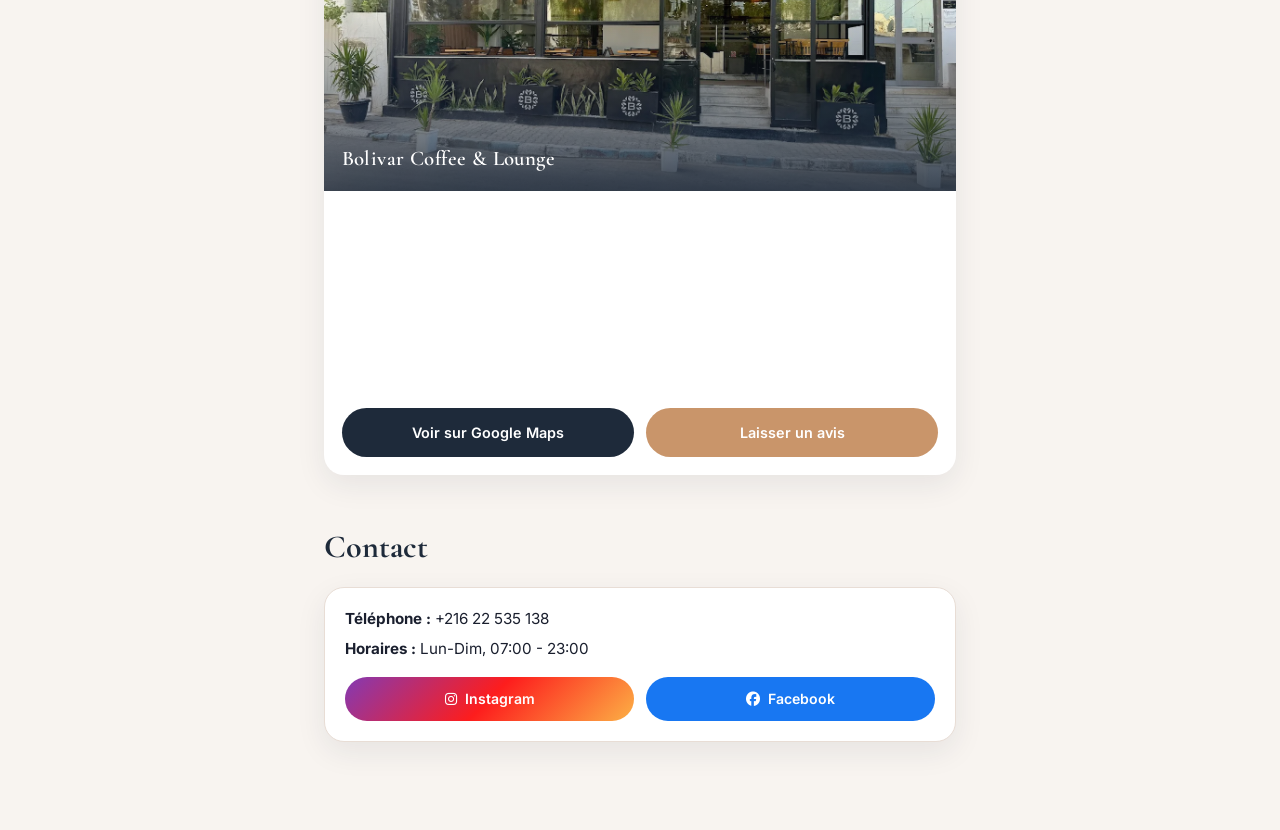
==== commit b02750a5: "header fixe anime au scroll, recherche integree au header, categories repliees par defaut Co-Authore" ====
--- a/index.html
+++ b/index.html
@@ -1,4 +1,3 @@
-<!---
 <!DOCTYPE html>
 <html lang="fr">
 <head>
@@ -13,7 +12,24 @@
   <link rel="icon" type="image/png" href="logo.png" />
 </head>
 <body>
-  <header class="hero">
+  <header class="site-header" id="siteHeader">
+    <div class="site-header-inner">
+      <a class="site-header-brand" href="#top">
+        <img src="logo.png" alt="Bolivar" class="site-header-logo" />
+        <span class="site-header-name">Bolivar</span>
+      </a>
+      <nav class="site-header-nav">
+        <a href="#menu" class="site-header-link">Voir menu</a>
+        <a href="#trouver-nous" class="site-header-link">Trouver nous</a>
+      </nav>
+      <div class="search-bar">
+        <i class="fa-solid fa-magnifying-glass search-icon"></i>
+        <input type="text" id="searchInput" placeholder="Rechercher un article..." />
+      </div>
+    </div>
+  </header>
+
+  <header class="hero" id="top">
     <div class="hero-card">
       <img src="logo.png" alt="Bolivar Coffee & Lounge" class="hero-logo" />
       <h1>Bolivar</h1>
@@ -26,18 +42,12 @@
   <nav class="category-nav">
     <div id="categoryNav" class="nav-pills"></div>
   </nav>
-  <div class="search-bar-wrapper">
-  <div class="search-bar">
-    <i class="fa-solid fa-magnifying-glass search-icon"></i>
-    <input type="text" id="searchInput" placeholder="Rechercher un article..." />
-  </div>
-</div>
 
   <main class="container">
     <section class="section" id="menu">
       <div id="menuContainer"></div>
     </section>
-    <section class="section">
+    <section class="section" id="trouver-nous">
       <div class="footer-card">
 
         <div class="footer-photo">
@@ -92,15 +102,4 @@
 
   <script src="script.js"></script>
 </body>
-</html>
--->
-<!DOCTYPE html>
-<html>
-<head>
-    <title>Service Temporarily Unavailable</title>
-</head>
-<body>
-    <h1>Service Temporarily Unavailable</h1>
-    <p>Please contact the website administrator.</p>
-</body>
 </html>
--- a/styles.css
+++ b/styles.css
@@ -13,7 +13,10 @@
   --radius-md: 16px;
   --shadow-soft: 0 16px 44px rgba(30, 42, 58, 0.1);
   --shadow-card: 0 10px 30px rgba(30, 42, 58, 0.08);
-}
+  --header-h: 104px;
+}
+
+html { scroll-behavior: smooth; }
 
 *, *::before, *::after { box-sizing: border-box; }
 
@@ -82,7 +85,7 @@
 /* Navbar */
 .category-nav {
   position: sticky;
-  top: 0;
+  top: var(--header-h);
   z-index: 100;
   background: var(--navy);
   border-bottom: 1px solid rgba(201, 149, 106, 0.2);
@@ -402,16 +405,6 @@
   margin-bottom: 0.15rem;
   box-shadow: 0 8px 24px rgba(0,0,0,0.3);
 }
-.search-bar-wrapper {
-  position: sticky;
-  top: 53px;
-  z-index: 99;
-  background: rgba(246, 245, 242, 0.97);
-  backdrop-filter: blur(12px);
-  padding: 0.6rem 1rem;
-  border-bottom: 1px solid var(--line);
-}
-
 .search-bar {
   display: flex;
   align-items: center;
@@ -419,10 +412,8 @@
   background: var(--surface);
   border: 1px solid var(--line);
   border-radius: 999px;
-  padding: 0.55rem 1rem;
-  max-width: 680px;
-  margin: 0 auto;
-  box-shadow: 0 2px 8px rgba(30, 42, 58, 0.06);
+  padding: 0.5rem 1rem;
+  min-width: 0;
 }
 
 .search-icon {
@@ -496,4 +487,129 @@
   .footer-btn {
     flex: 1;
   }
+}
+
+/* =============================================
+   FIXED HEADER (appears on scroll)
+   ============================================= */
+
+.site-header {
+  position: fixed;
+  top: 0;
+  left: 0;
+  right: 0;
+  z-index: 200;
+  background: var(--navy);
+  border-bottom: 1px solid rgba(201, 149, 106, 0.25);
+  box-shadow: 0 6px 20px rgba(30, 42, 58, 0.25);
+  transform: translateY(-100%);
+  opacity: 0;
+  visibility: hidden;
+  transition: transform 0.35s ease, opacity 0.35s ease, visibility 0.35s ease;
+}
+
+.site-header.visible {
+  transform: translateY(0);
+  opacity: 1;
+  visibility: visible;
+}
+
+.site-header-inner {
+  max-width: 1500px;
+  margin: 0 auto;
+  padding: 0.5rem 1rem;
+  display: flex;
+  flex-wrap: wrap;
+  align-items: center;
+  gap: 0.5rem 0.75rem;
+}
+
+.site-header-brand {
+  display: flex;
+  align-items: center;
+  gap: 0.55rem;
+  text-decoration: none;
+  min-width: 0;
+  flex-shrink: 0;
+}
+
+.site-header-logo {
+  width: 36px;
+  height: 36px;
+  border-radius: 50%;
+  object-fit: cover;
+  box-shadow: 0 2px 8px rgba(0, 0, 0, 0.3);
+  flex-shrink: 0;
+}
+
+.site-header-name {
+  font-family: "Cormorant Garamond", serif;
+  font-size: 1.3rem;
+  font-weight: 600;
+  color: #fff;
+  letter-spacing: 0.03em;
+  white-space: nowrap;
+}
+
+.site-header-nav {
+  display: flex;
+  align-items: center;
+  gap: 0.4rem;
+  margin-left: auto;
+}
+
+.site-header-link {
+  color: rgba(255, 255, 255, 0.85);
+  text-decoration: none;
+  font-size: 0.75rem;
+  font-weight: 600;
+  letter-spacing: 0.03em;
+  padding: 0.4rem 0.75rem;
+  border: 1px solid rgba(201, 149, 106, 0.35);
+  border-radius: 999px;
+  white-space: nowrap;
+  transition: background 0.2s, color 0.2s, border-color 0.2s;
+}
+
+.site-header-link:hover,
+.site-header-link:focus-visible {
+  background: var(--accent);
+  color: #fff;
+  border-color: var(--accent);
+}
+
+/* Search now lives in the fixed header; full-width row on mobile */
+.site-header .search-bar {
+  flex: 1 1 100%;
+}
+
+/* Desktop: logo/name on the left, search + links on the right, single row */
+@media (min-width: 768px) {
+  :root { --header-h: 64px; }
+
+  .site-header-inner {
+    flex-wrap: nowrap;
+    padding: 0.55rem 1.5rem;
+    gap: 1rem;
+  }
+
+  .site-header-name { font-size: 1.45rem; }
+
+  .site-header-nav {
+    margin-left: 0;
+    order: 3;
+  }
+
+  .site-header .search-bar {
+    flex: 0 1 340px;
+    margin-left: auto;
+    order: 2;
+  }
+}
+
+/* Offset anchor targets so they aren't hidden behind the fixed bars */
+.menu-category,
+#menu,
+#trouver-nous {
+  scroll-margin-top: calc(var(--header-h) + 65px);
 }
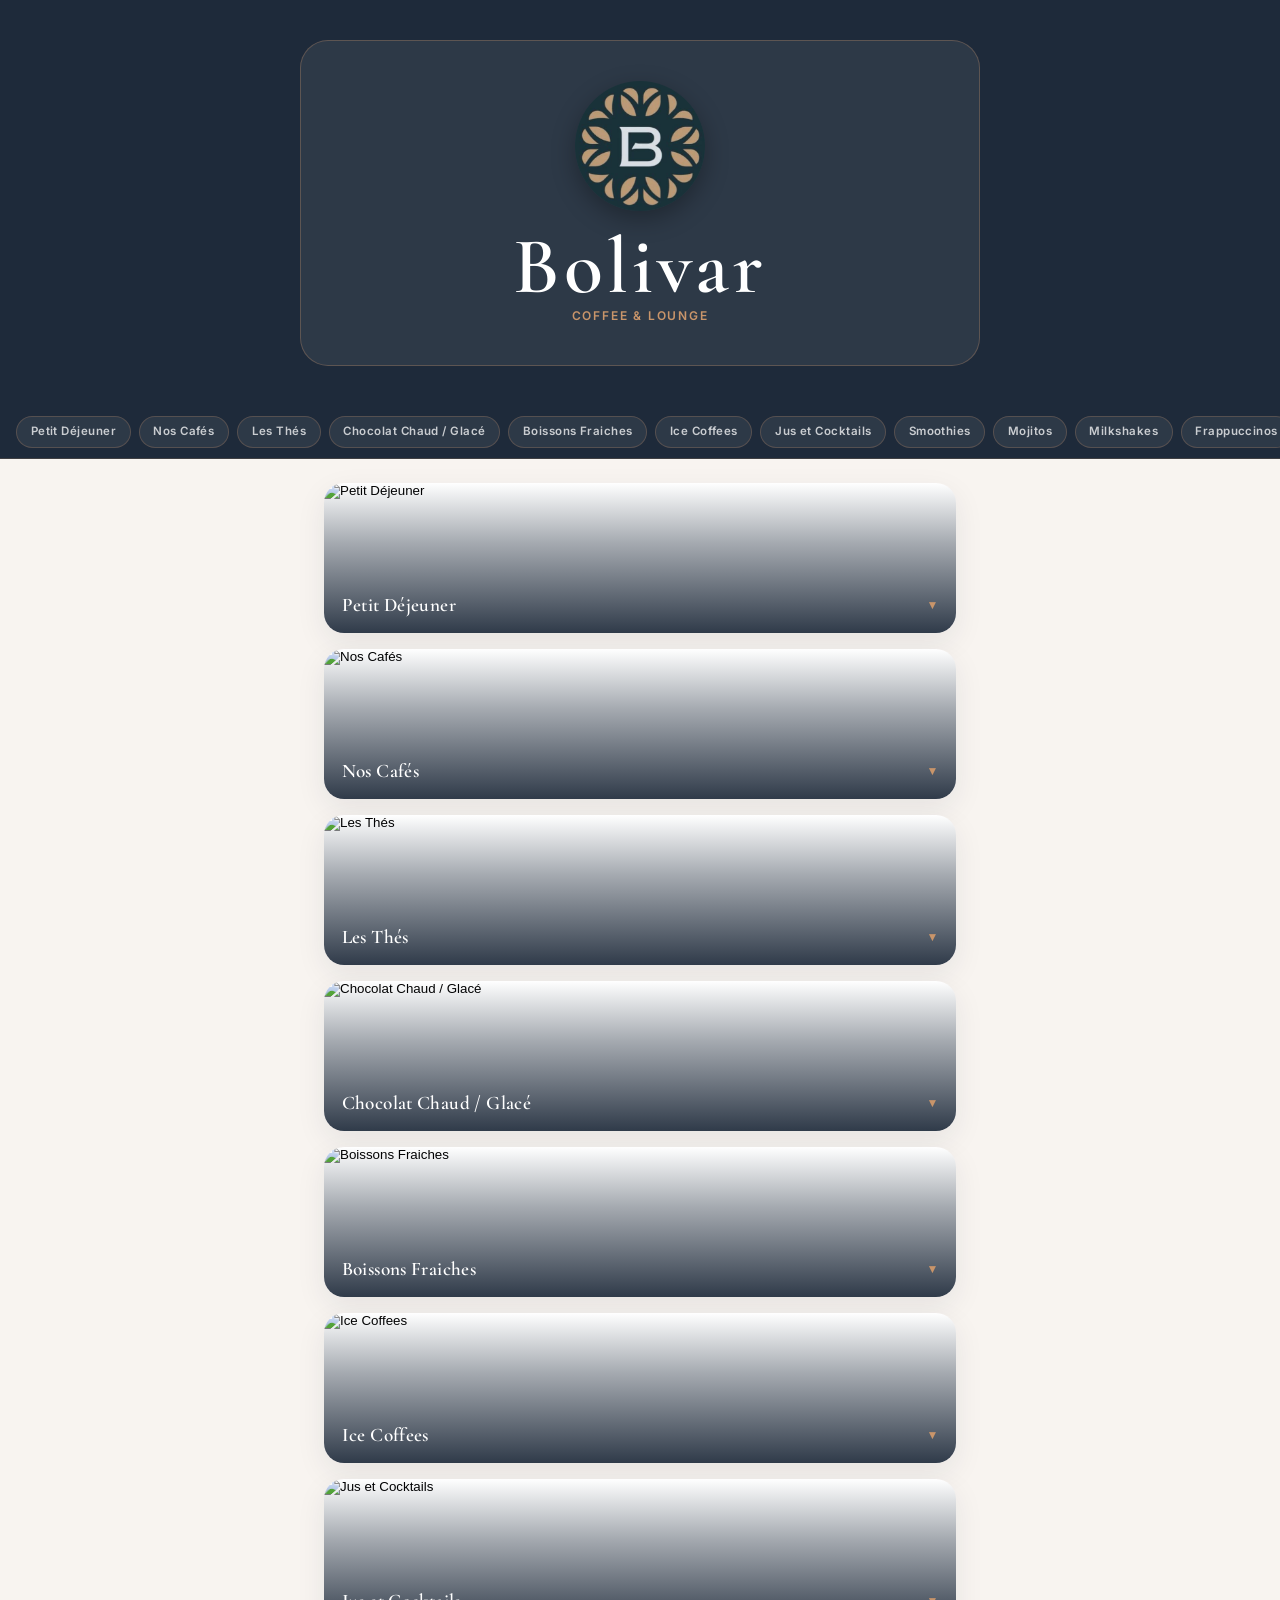
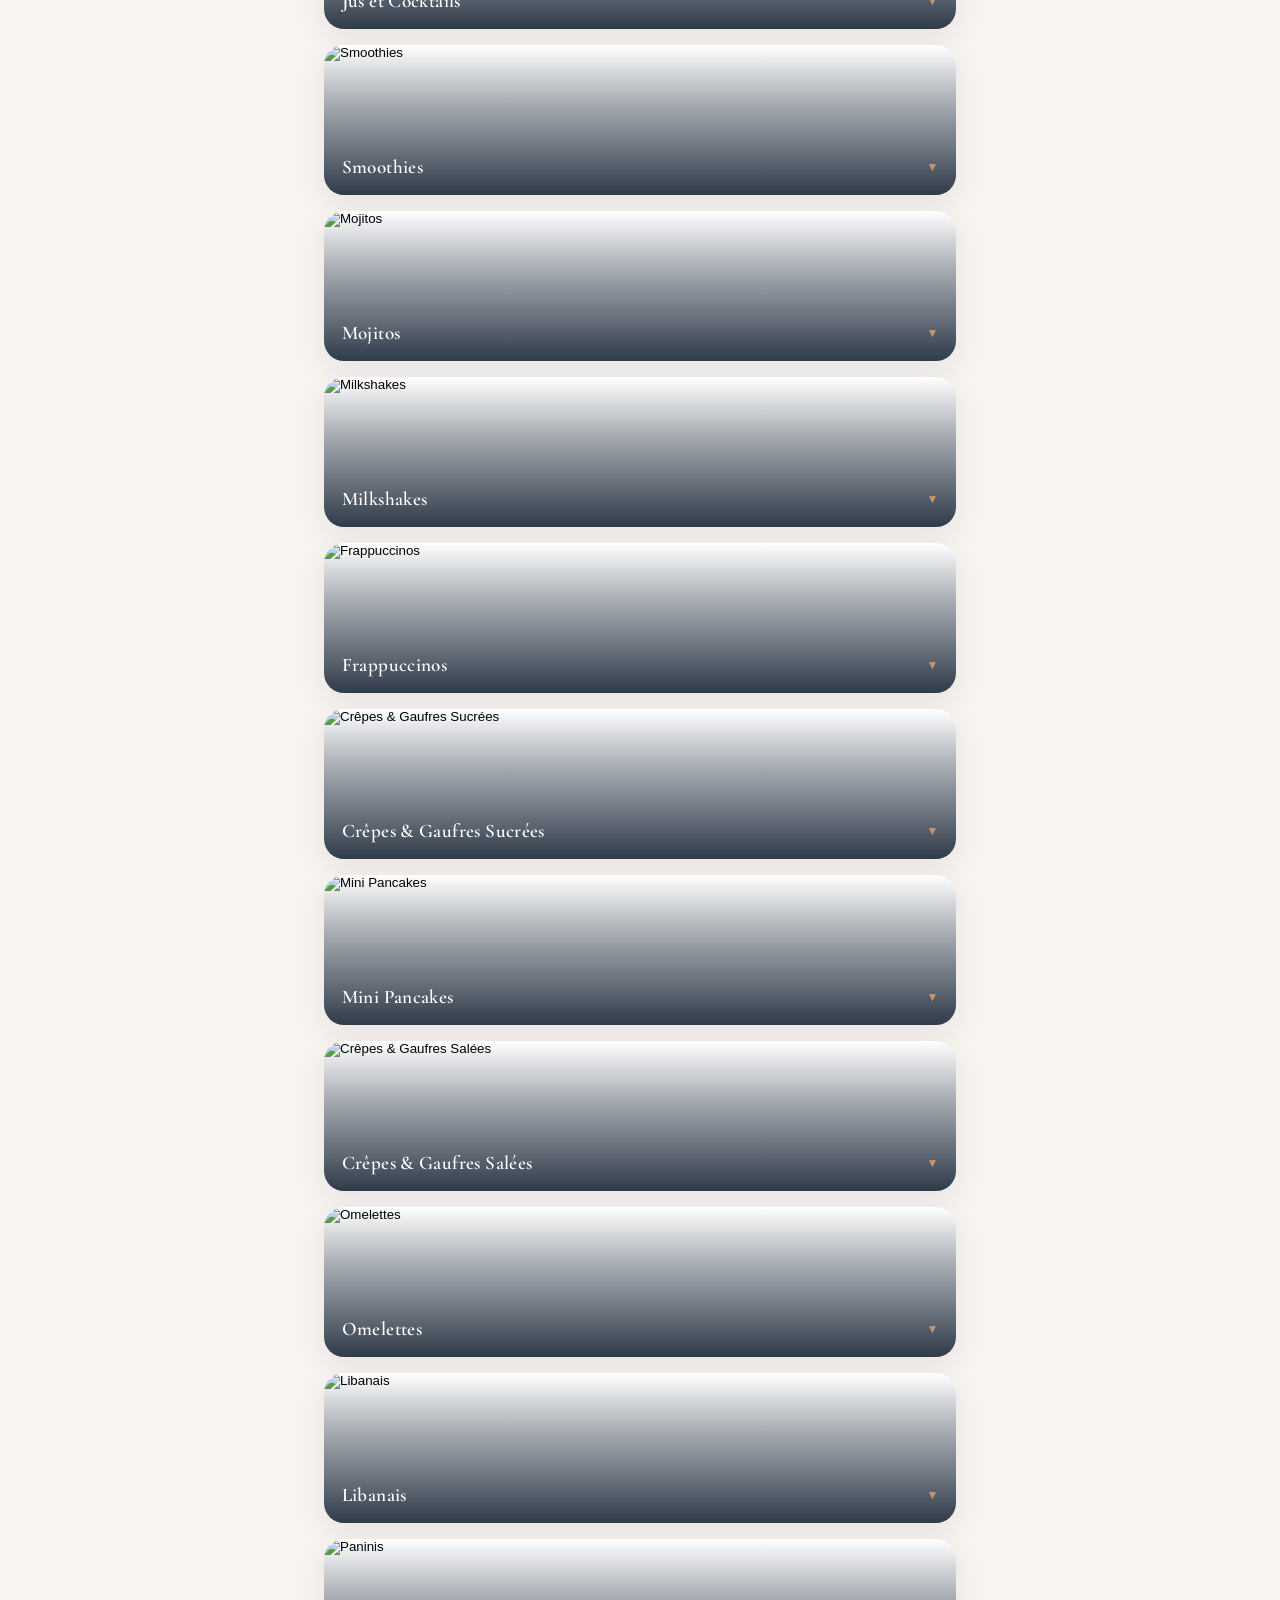
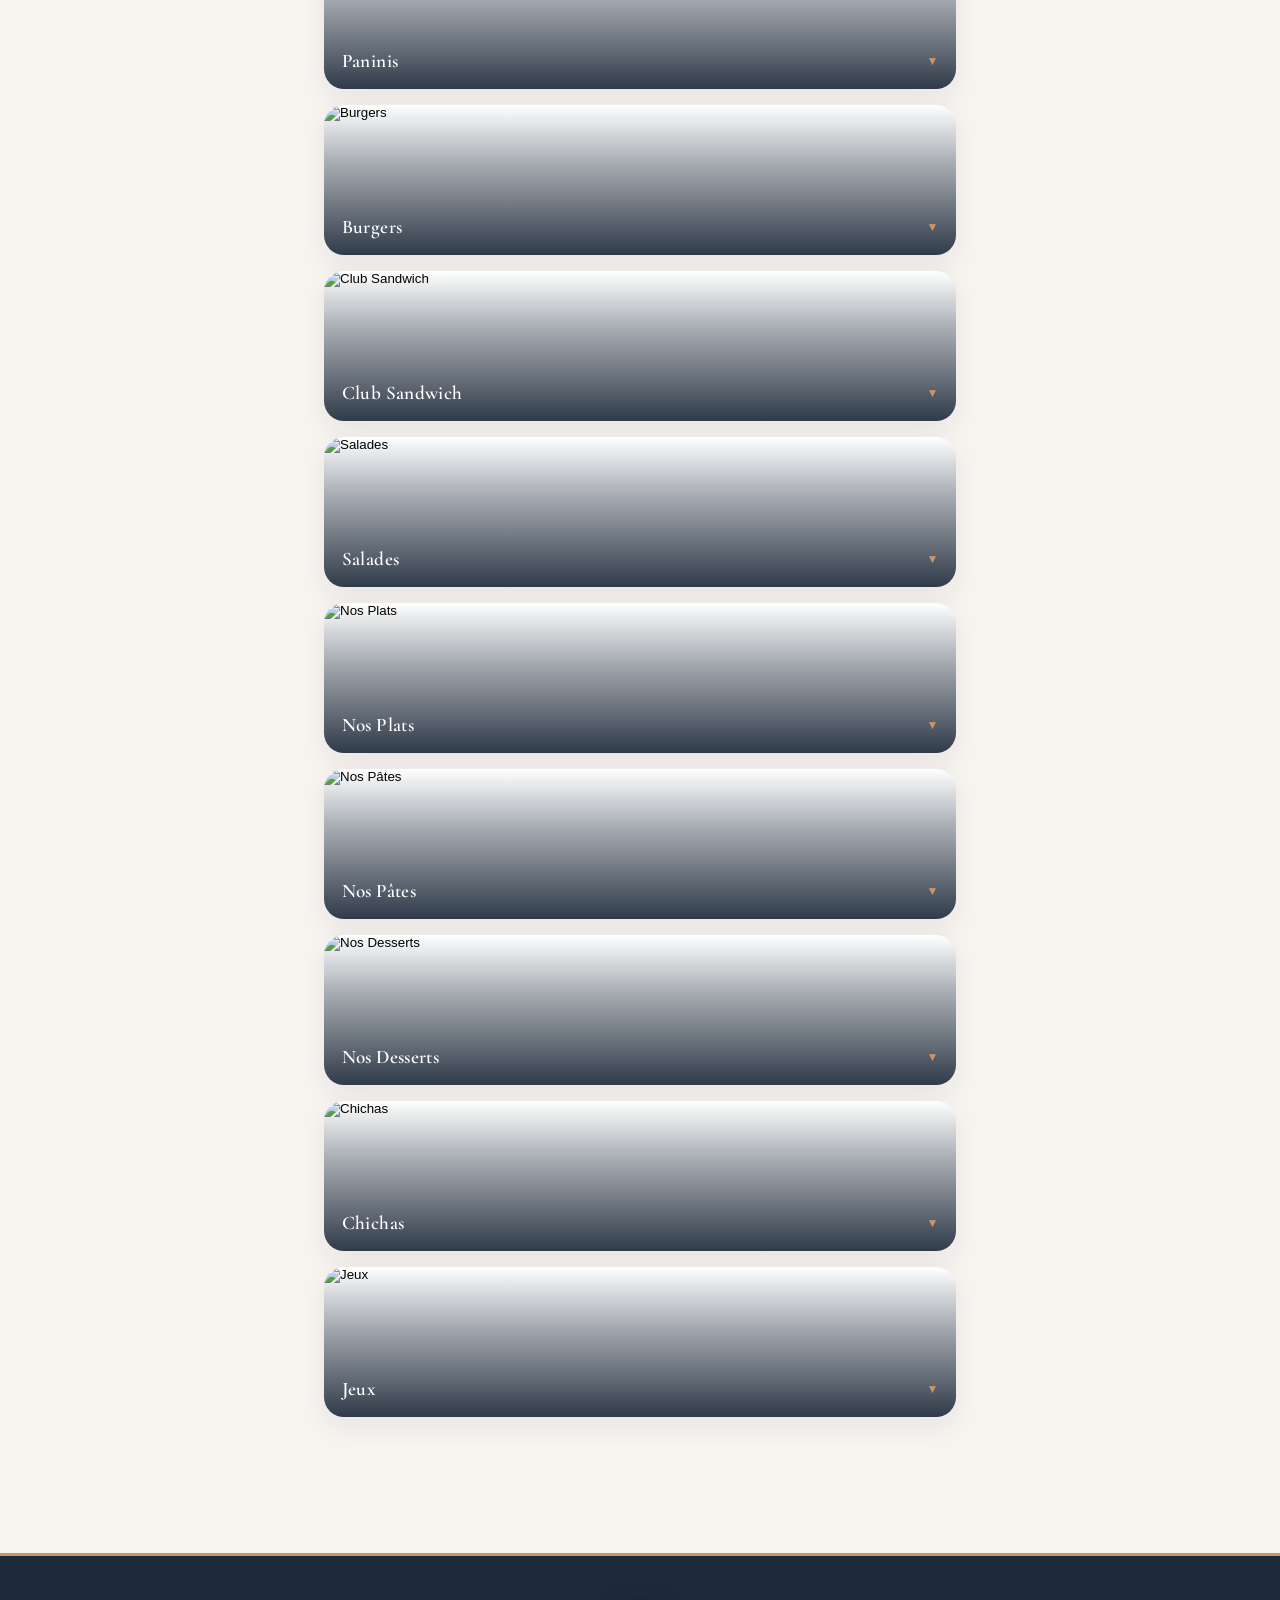
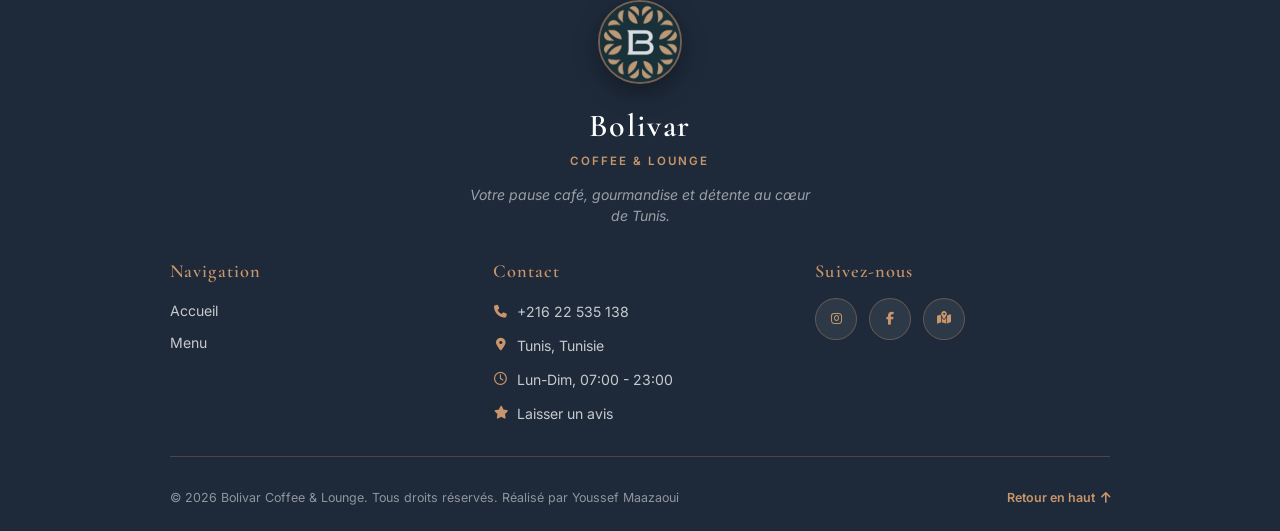
==== commit 3695b3bc: "footer complet avec logo, contact et socials; suppression section trouver-nous; nouvelles photos de " ====
--- a/index.html
+++ b/index.html
@@ -20,7 +20,6 @@
       </a>
       <nav class="site-header-nav">
         <a href="#menu" class="site-header-link">Voir menu</a>
-        <a href="#trouver-nous" class="site-header-link">Trouver nous</a>
       </nav>
       <div class="search-bar">
         <i class="fa-solid fa-magnifying-glass search-icon"></i>
@@ -47,58 +46,76 @@
     <section class="section" id="menu">
       <div id="menuContainer"></div>
     </section>
-    <section class="section" id="trouver-nous">
-      <div class="footer-card">
+  </main>
 
-        <div class="footer-photo">
-          <img src="bolivar.png" alt="Bolivar Coffee & Lounge" />
-          <div class="footer-photo-overlay">
-            <span>Bolivar Coffee & Lounge</span>
+  <footer class="site-footer">
+    <div class="site-footer-inner">
+
+      <div class="site-footer-brand">
+        <img src="logo.png" alt="Bolivar Coffee & Lounge" class="site-footer-logo" />
+        <h3 class="site-footer-name">Bolivar</h3>
+        <p class="site-footer-tagline">Coffee & Lounge</p>
+        <p class="site-footer-desc">Votre pause café, gourmandise et détente au cœur de Tunis.</p>
+      </div>
+
+      <div class="site-footer-grid">
+        <div class="site-footer-col">
+          <h4>Navigation</h4>
+          <ul>
+            <li><a href="#top">Accueil</a></li>
+            <li><a href="#menu">Menu</a></li>
+          </ul>
+        </div>
+
+        <div class="site-footer-col">
+          <h4>Contact</h4>
+          <ul>
+            <li>
+              <a href="tel:+21622535138">
+                <i class="fa-solid fa-phone"></i> +216 22 535 138
+              </a>
+            </li>
+            <li>
+              <a href="https://maps.app.goo.gl/axfWhbAWhV2owF698?g_st=ic" target="_blank" rel="noopener">
+                <i class="fa-solid fa-location-dot"></i> Tunis, Tunisie
+              </a>
+            </li>
+            <li>
+              <span><i class="fa-regular fa-clock"></i> Lun-Dim, 07:00 - 23:00</span>
+            </li>
+            <li>
+              <a href="https://search.google.com/local/writereview?placeid=ChIJUdJMBQA3_RIRrn223m53Eow" target="_blank" rel="noopener">
+                <i class="fa-solid fa-star"></i> Laisser un avis
+              </a>
+            </li>
+          </ul>
+        </div>
+
+        <div class="site-footer-col">
+          <h4>Suivez-nous</h4>
+          <div class="site-footer-socials">
+            <a href="https://www.instagram.com/bolivar_coffeee/" target="_blank" rel="noopener" aria-label="Instagram">
+              <i class="fa-brands fa-instagram"></i>
+            </a>
+            <a href="https://www.facebook.com/p/Bolivar-Coffee-61574949567827/" target="_blank" rel="noopener" aria-label="Facebook">
+              <i class="fa-brands fa-facebook-f"></i>
+            </a>
+            <a href="https://maps.app.goo.gl/axfWhbAWhV2owF698?g_st=ic" target="_blank" rel="noopener" aria-label="Google Maps">
+              <i class="fa-solid fa-map-location-dot"></i>
+            </a>
           </div>
         </div>
+      </div>
 
-        <div class="footer-map">
-          <iframe
-            src="https://maps.google.com/maps?q=Bolivar+Coffee+Lounge+Tunis&output=embed"
-            width="100%"
-            height="200"
-            style="border:none;border-radius:16px"
-            loading="lazy">
-          </iframe>
-        </div>
+      <div class="site-footer-divider"></div>
 
-        <div class="footer-actions">
-          <a href="https://maps.app.goo.gl/axfWhbAWhV2owF698?g_st=ic" target="_blank" class="footer-btn location-btn">
-             Voir sur Google Maps
-          </a>
-          <a href="https://search.google.com/local/writereview?placeid=ChIJUdJMBQA3_RIRrn223m53Eow" target="_blank" class="footer-btn review-btn">
-            Laisser un avis
-          </a>
-        </div>
+      <div class="site-footer-bottom">
+        <p>&copy; 2026 Bolivar Coffee & Lounge. Tous droits réservés. Réalisé par Youssef Maazaoui</p>
+        <a href="#top" class="site-footer-top">Retour en haut <i class="fa-solid fa-arrow-up"></i></a>
+      </div>
 
-      </div>
-    </section>
-
-    <section class="section">
-      <div class="section-head">
-        <h2>Contact</h2>
-      </div>
-      <div class="info-card">
-        <p><strong>Téléphone :</strong> +216 22 535 138</p>
-        <p><strong>Horaires :</strong> Lun-Dim, 07:00 - 23:00</p>
-        <div class="social-links">
-          <a href="https://www.instagram.com/bolivar_coffeee/" class="social-btn instagram-btn" target="_blank">
-            <i class="fa-brands fa-instagram"></i>Instagram
-          </a>
-          <a href="https://www.facebook.com/p/Bolivar-Coffee-61574949567827/" class="social-btn facebook-btn" target="_blank">
-            <i class="fa-brands fa-facebook"></i>
-            Facebook
-          </a>
-        </div>
-      </div>
-    </section>
-  </main>
-  
+    </div>
+  </footer>
 
   <script src="script.js"></script>
 </body>
--- a/styles.css
+++ b/styles.css
@@ -277,18 +277,6 @@
   flex-shrink: 0;
 }
 
-/* Info card */
-.info-card {
-  background: var(--surface);
-  border: 1px solid var(--line);
-  border-radius: var(--radius-lg);
-  padding: 1.25rem;
-  box-shadow: var(--shadow-card);
-}
-
-.info-card p { font-size: 0.95rem; }
-.info-card p + p { margin-top: 0.5rem; }
-
 /* Animations */
 @keyframes fadeUp {
   from { opacity: 0; transform: translateY(10px); }
@@ -303,99 +291,6 @@
   .hero { padding: 2.5rem 1.5rem; }
   .section { padding: 1.5rem; }
   .category-toggle { min-height: 150px; }
-}
-/* =============================================
-   FOOTER CARD
-   ============================================= */
-
-.footer-card {
-  border-radius: var(--radius-lg);
-  overflow: hidden;
-  box-shadow: var(--shadow-card);
-  background: var(--surface);
-  display: flex;
-  flex-direction: column;
-  gap: 0;
-}
-
-.footer-photo {
-  position: relative;
-  width: 100%;
-  height: 310px;
-  overflow: hidden;
-}
-
-.footer-photo img {
-  width: 100%;
-  height: 100%;
-  object-fit: cover;
-  display: block;
-}
-
-.footer-photo-overlay {
-  position: absolute;
-  inset: 0;
-  background: linear-gradient(
-    to top,
-    rgba(30, 42, 58, 0.85) 0%,
-    transparent 60%
-  );
-  display: flex;
-  align-items: flex-end;
-  padding: 1rem 1.1rem;
-}
-
-.footer-photo-overlay span {
-  font-family: "Cormorant Garamond", serif;
-  font-size: 1.3rem;
-  color: #fff;
-  font-weight: 600;
-  letter-spacing: 0.02em;
-}
-
-.footer-map {
-  width: 100%;
-  overflow: hidden;
-}
-
-.footer-map iframe {
-  display: block;
-  border-radius: 0;
-}
-
-.footer-actions {
-  display: flex;
-  flex-direction: column;
-  gap: 0.75rem;
-  padding: 1.1rem;
-}
-
-.footer-btn {
-  display: flex;
-  align-items: center;
-  justify-content: center;
-  gap: 0.5rem;
-  padding: 0.85rem 1rem;
-  border-radius: 999px;
-  font-size: 0.9rem;
-  font-weight: 600;
-  text-decoration: none;
-  transition: filter 0.2s ease, transform 0.2s ease;
-}
-
-.footer-btn:hover {
-  filter: brightness(1.08);
-  transform: translateY(-1px);
-}
-
-.location-btn {
-  background: var(--navy);
-  color: #fff;
-}
-
-.review-btn {
-  background: var(--accent);
-  color: #fff;
 }
 .hero-logo {
   width: 130px;
@@ -443,52 +338,6 @@
   font-size: 0.95rem;
   font-style: italic;
 }
-.social-links {
-  display: flex;
-  gap: 0.75rem;
-  margin-top: 1rem;
-  flex-wrap: wrap;
-}
-
-.social-btn {
-  display: flex;
-  align-items: center;
-  justify-content: center;
-  gap: 0.5rem;
-  padding: 0.7rem 1.2rem;
-  border-radius: 999px;
-  font-size: 0.88rem;
-  font-weight: 600;
-  text-decoration: none;
-  flex: 1;
-  transition: filter 0.2s ease, transform 0.2s ease;
-}
-
-.social-btn:hover {
-  filter: brightness(1.08);
-  transform: translateY(-1px);
-}
-
-.instagram-btn {
-  background: linear-gradient(135deg, #833ab4, #fd1d1d, #fcb045);
-  color: #fff;
-}
-
-.facebook-btn {
-  background: #1877f2;
-  color: #fff;
-}
-
-@media (min-width: 480px) {
-  .footer-actions {
-    flex-direction: row;
-  }
-
-  .footer-btn {
-    flex: 1;
-  }
-}
-
 /* =============================================
    FIXED HEADER (appears on scroll)
    ============================================= */
@@ -609,7 +458,189 @@
 
 /* Offset anchor targets so they aren't hidden behind the fixed bars */
 .menu-category,
-#menu,
-#trouver-nous {
+#menu {
   scroll-margin-top: calc(var(--header-h) + 65px);
+}
+
+/* =============================================
+   SITE FOOTER
+   ============================================= */
+
+.site-footer {
+  background: var(--navy);
+  border-top: 3px solid var(--accent);
+  color: rgba(255, 255, 255, 0.75);
+  margin-top: 2rem;
+}
+
+.site-footer-inner {
+  max-width: 980px;
+  margin: 0 auto;
+  padding: 2.75rem 1.25rem 1.5rem;
+  display: flex;
+  flex-direction: column;
+  gap: 2rem;
+}
+
+/* Brand block */
+.site-footer-brand {
+  text-align: center;
+}
+
+.site-footer-logo {
+  width: 84px;
+  height: 84px;
+  border-radius: 50%;
+  object-fit: cover;
+  border: 2px solid rgba(201, 149, 106, 0.5);
+  box-shadow: 0 8px 24px rgba(0, 0, 0, 0.35);
+}
+
+.site-footer-name {
+  margin-top: 0.75rem;
+  font-family: "Cormorant Garamond", serif;
+  font-size: 2rem;
+  font-weight: 600;
+  color: #fff;
+  letter-spacing: 0.05em;
+}
+
+.site-footer-tagline {
+  color: var(--accent);
+  font-size: 0.72rem;
+  letter-spacing: 0.18em;
+  text-transform: uppercase;
+  font-weight: 600;
+  margin-top: 0.2rem;
+}
+
+.site-footer-desc {
+  margin: 0.85rem auto 0;
+  font-size: 0.88rem;
+  font-style: italic;
+  color: rgba(255, 255, 255, 0.55);
+  max-width: 38ch;
+}
+
+/* Columns */
+.site-footer-grid {
+  display: grid;
+  grid-template-columns: 1fr;
+  gap: 1.75rem;
+  text-align: center;
+}
+
+.site-footer-col h4 {
+  font-family: "Cormorant Garamond", serif;
+  font-size: 1.15rem;
+  font-weight: 600;
+  color: var(--accent);
+  letter-spacing: 0.06em;
+  margin-bottom: 0.75rem;
+}
+
+.site-footer-col ul {
+  list-style: none;
+  margin: 0;
+  padding: 0;
+  display: flex;
+  flex-direction: column;
+  gap: 0.55rem;
+}
+
+.site-footer-col a,
+.site-footer-col span {
+  color: rgba(255, 255, 255, 0.75);
+  text-decoration: none;
+  font-size: 0.88rem;
+  display: inline-flex;
+  align-items: center;
+  gap: 0.5rem;
+  transition: color 0.2s ease;
+}
+
+.site-footer-col a:hover {
+  color: var(--accent-soft);
+}
+
+.site-footer-col i {
+  color: var(--accent);
+  font-size: 0.8rem;
+  width: 1rem;
+  text-align: center;
+}
+
+/* Socials */
+.site-footer-socials {
+  display: flex;
+  justify-content: center;
+  gap: 0.75rem;
+}
+
+.site-footer-socials a {
+  display: flex;
+  align-items: center;
+  justify-content: center;
+  width: 42px;
+  height: 42px;
+  border-radius: 50%;
+  background: rgba(255, 255, 255, 0.07);
+  border: 1px solid rgba(201, 149, 106, 0.35);
+  color: rgba(255, 255, 255, 0.85);
+  font-size: 1rem;
+  text-decoration: none;
+  transition: background 0.2s ease, border-color 0.2s ease, transform 0.2s ease;
+}
+
+.site-footer-socials a:hover {
+  background: var(--accent);
+  border-color: var(--accent);
+  color: #fff;
+  transform: translateY(-2px);
+}
+
+/* Bottom bar */
+.site-footer-divider {
+  height: 1px;
+  background: rgba(201, 149, 106, 0.25);
+}
+
+.site-footer-bottom {
+  display: flex;
+  flex-direction: column;
+  align-items: center;
+  gap: 0.6rem;
+  font-size: 0.78rem;
+  color: rgba(255, 255, 255, 0.5);
+  text-align: center;
+}
+
+.site-footer-top {
+  color: var(--accent);
+  text-decoration: none;
+  font-weight: 600;
+  display: inline-flex;
+  align-items: center;
+  gap: 0.4rem;
+  transition: color 0.2s ease;
+}
+
+.site-footer-top:hover {
+  color: var(--accent-soft);
+}
+
+@media (min-width: 640px) {
+  .site-footer-grid {
+    grid-template-columns: repeat(3, 1fr);
+    text-align: left;
+  }
+
+  .site-footer-socials {
+    justify-content: flex-start;
+  }
+
+  .site-footer-bottom {
+    flex-direction: row;
+    justify-content: space-between;
+  }
 }
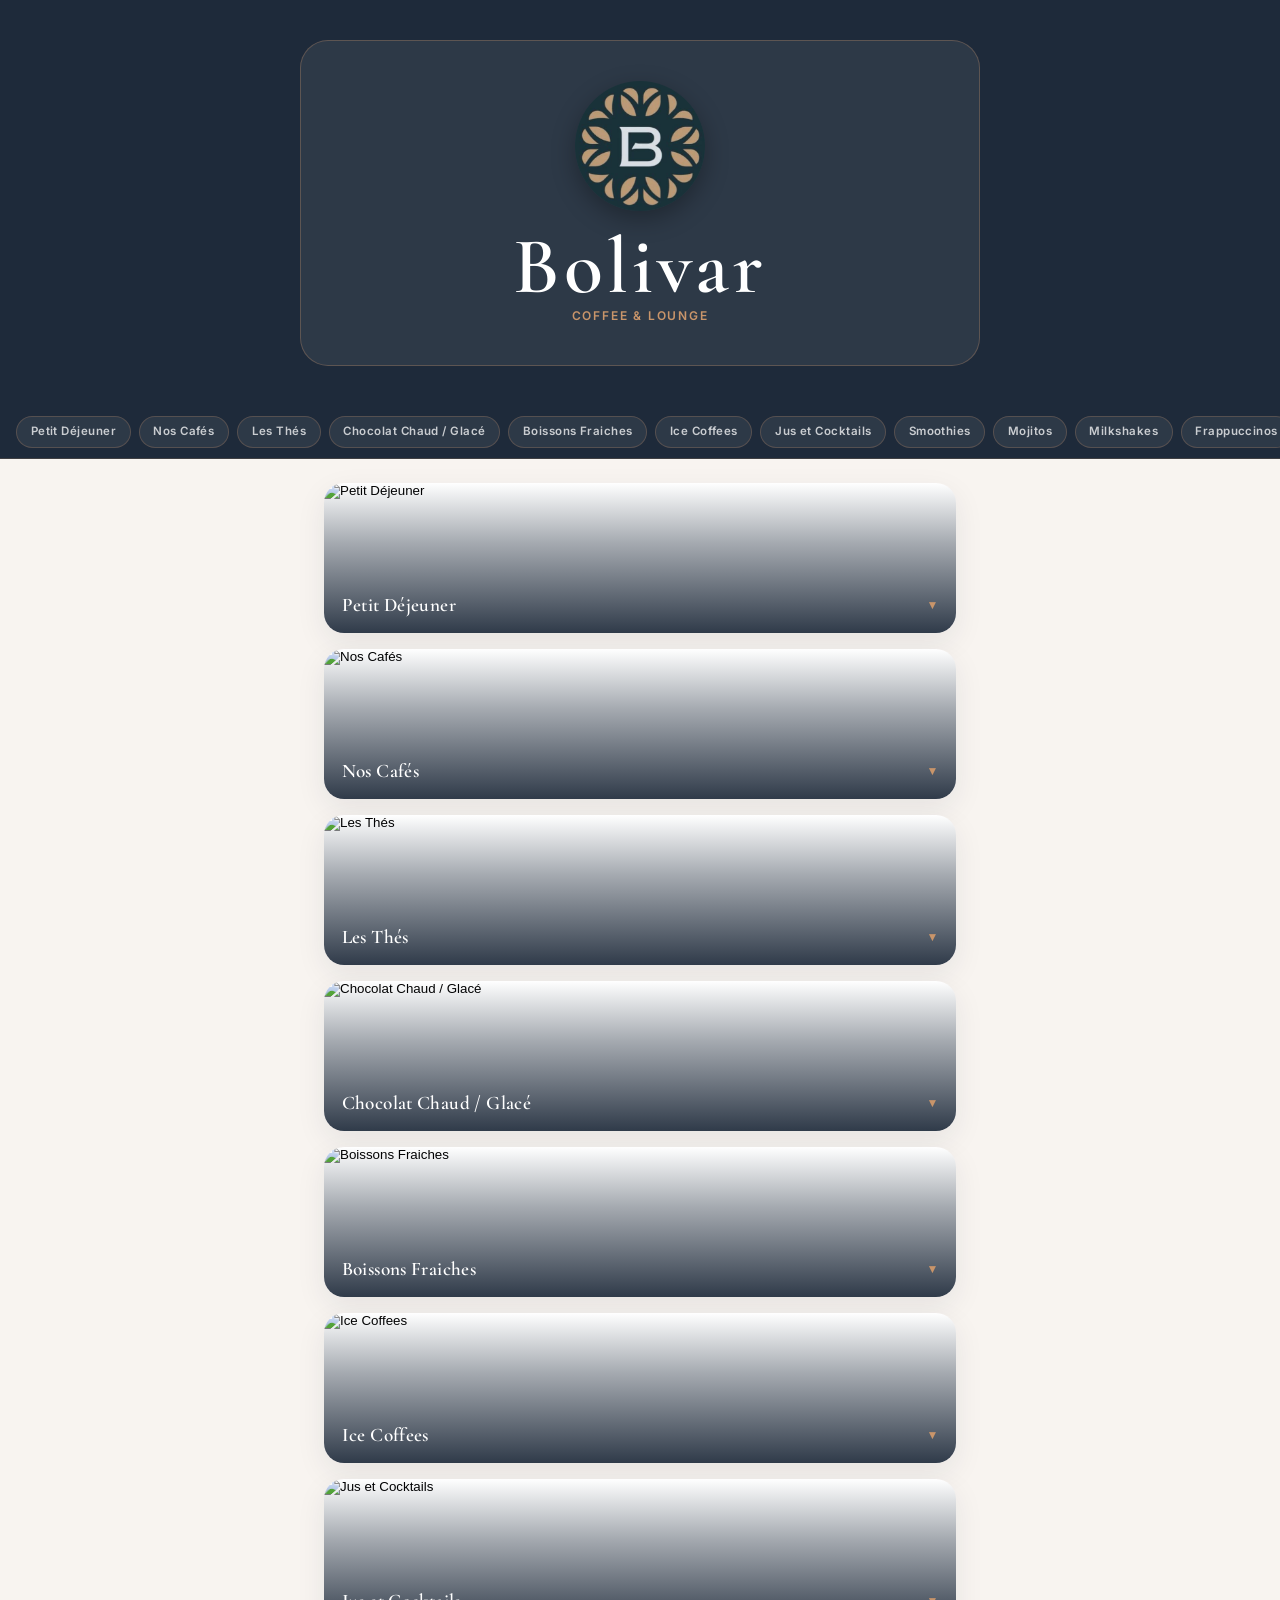
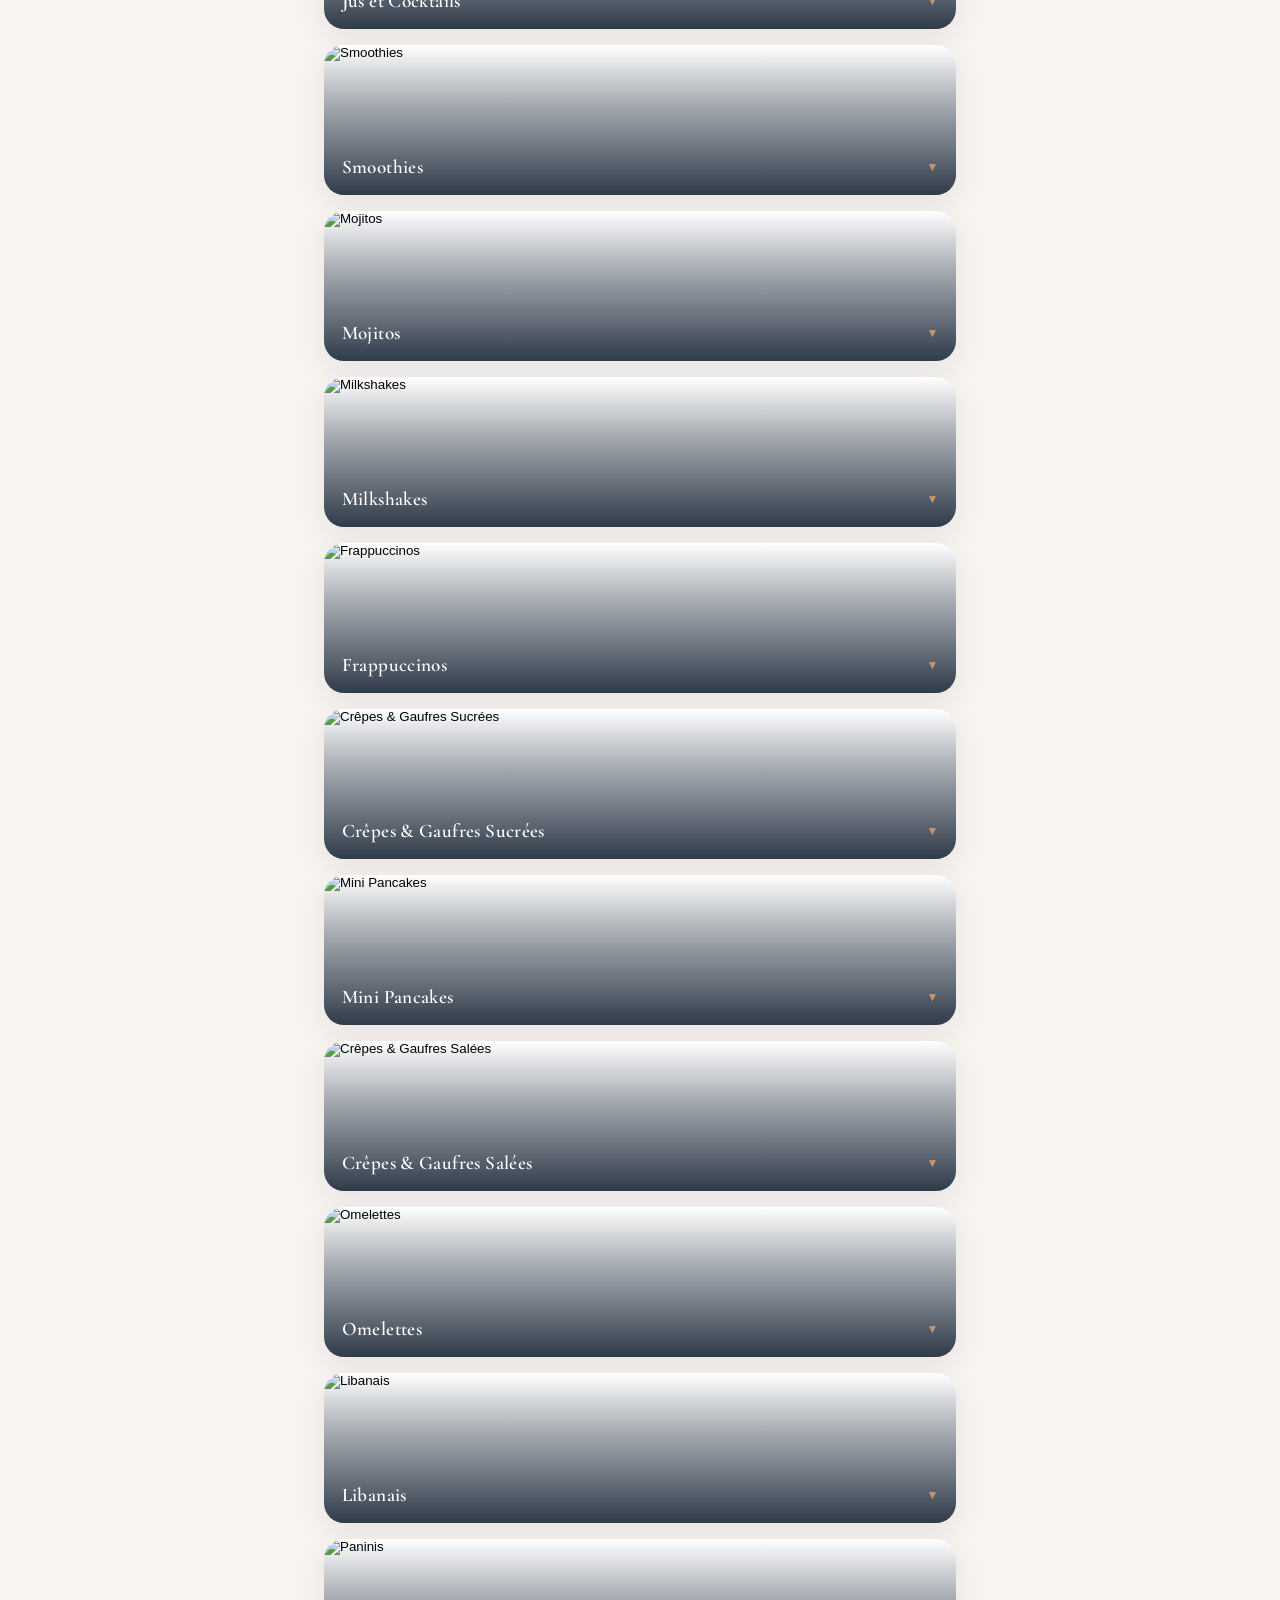
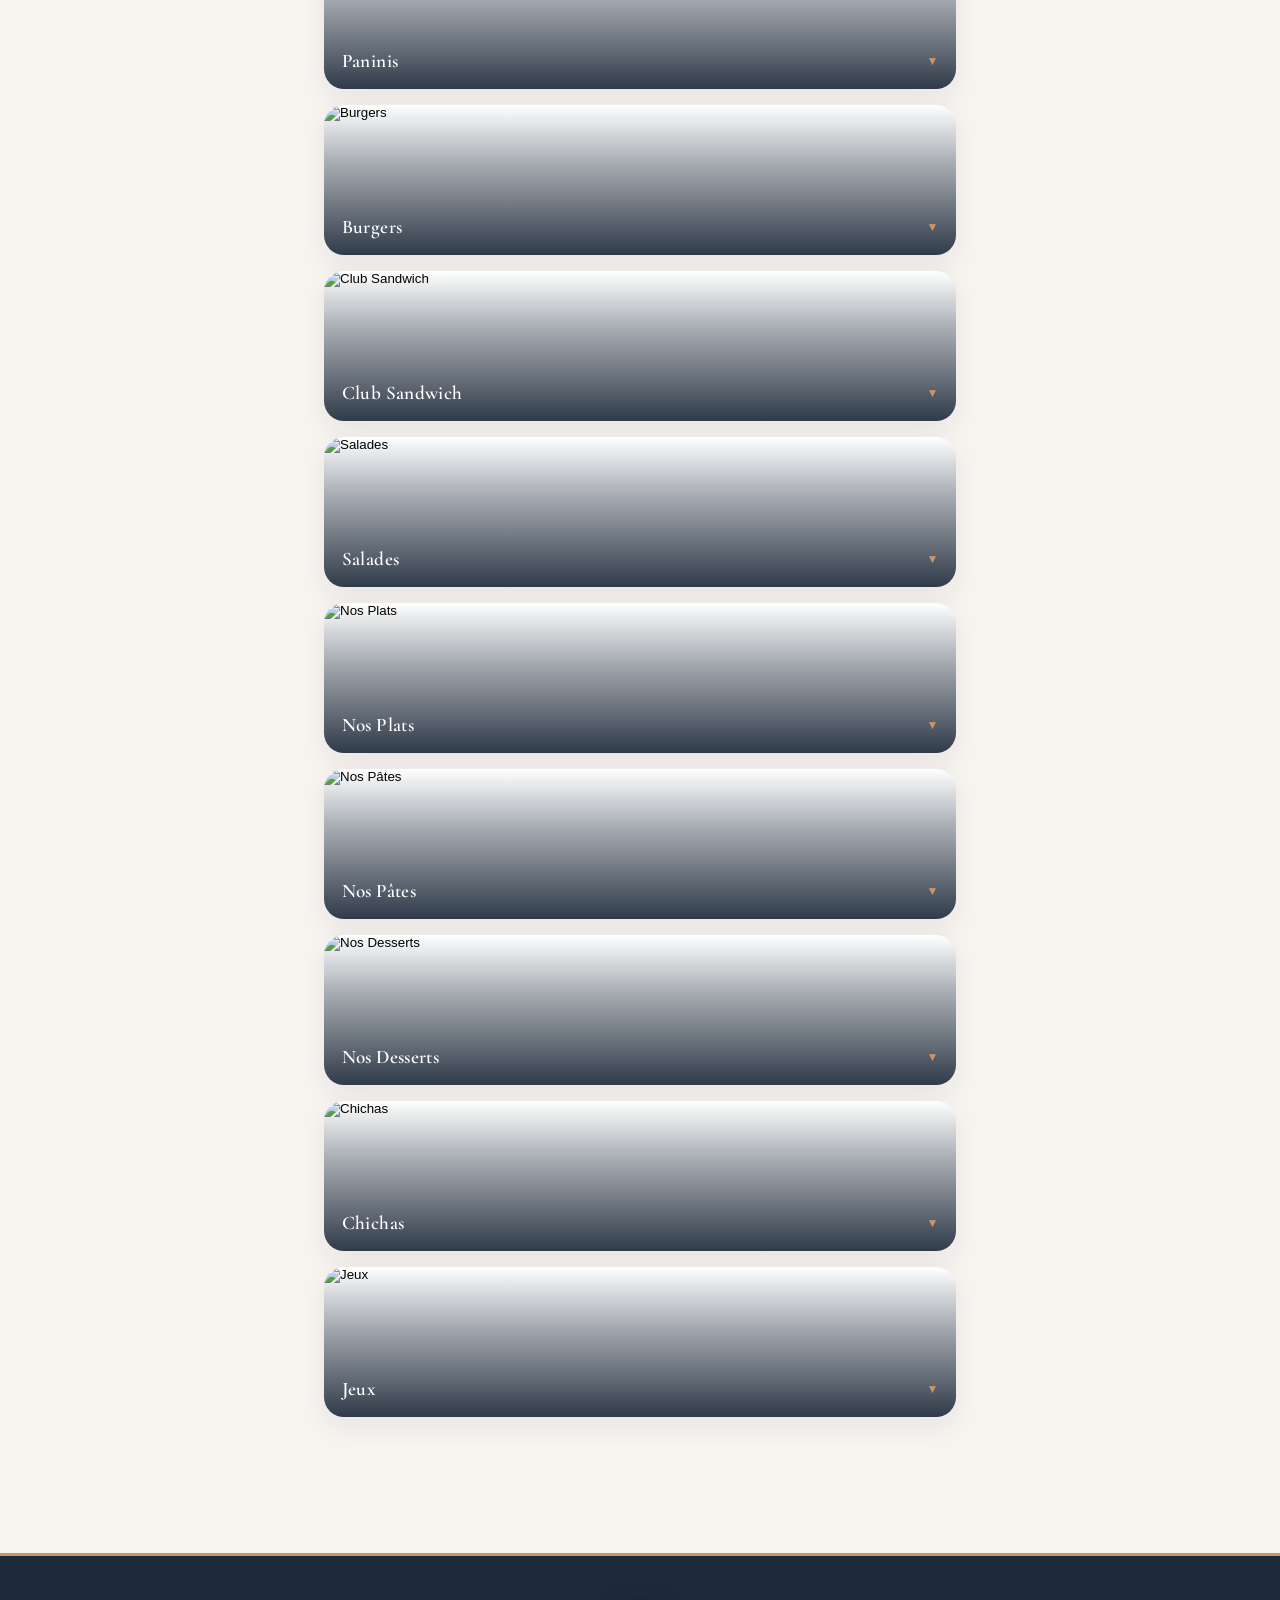
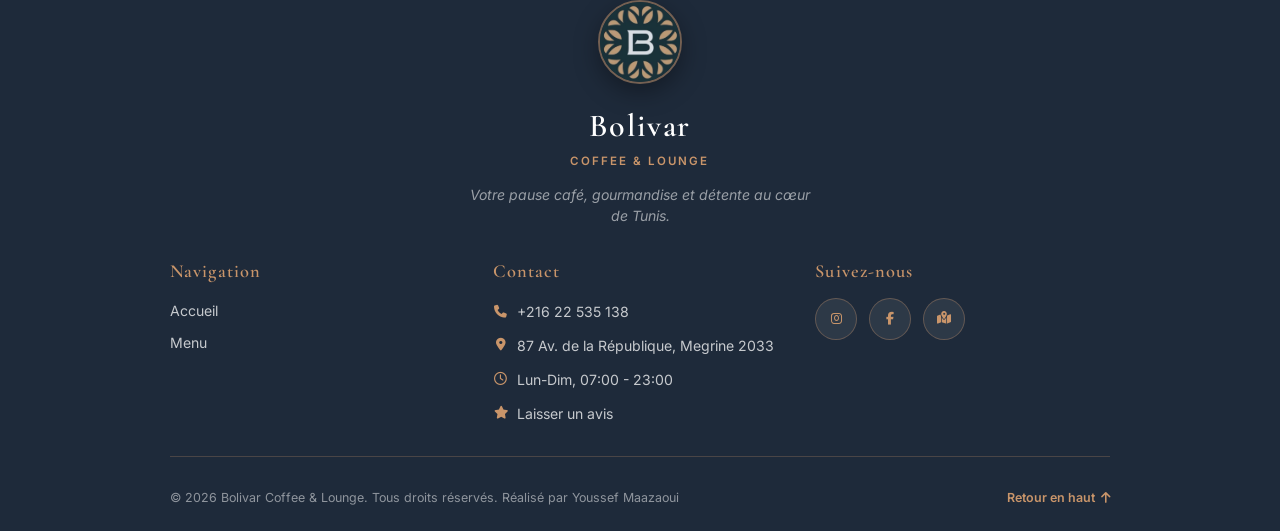
==== commit cbfd4bc6: "adresse complete dans le footer Co-Authored-By: Claude Fable 5 <noreply@anthropic.com>" ====
--- a/index.html
+++ b/index.html
@@ -77,7 +77,7 @@
             </li>
             <li>
               <a href="https://maps.app.goo.gl/axfWhbAWhV2owF698?g_st=ic" target="_blank" rel="noopener">
-                <i class="fa-solid fa-location-dot"></i> Tunis, Tunisie
+                <i class="fa-solid fa-location-dot"></i> 87 Av. de la République, Megrine 2033
               </a>
             </li>
             <li>
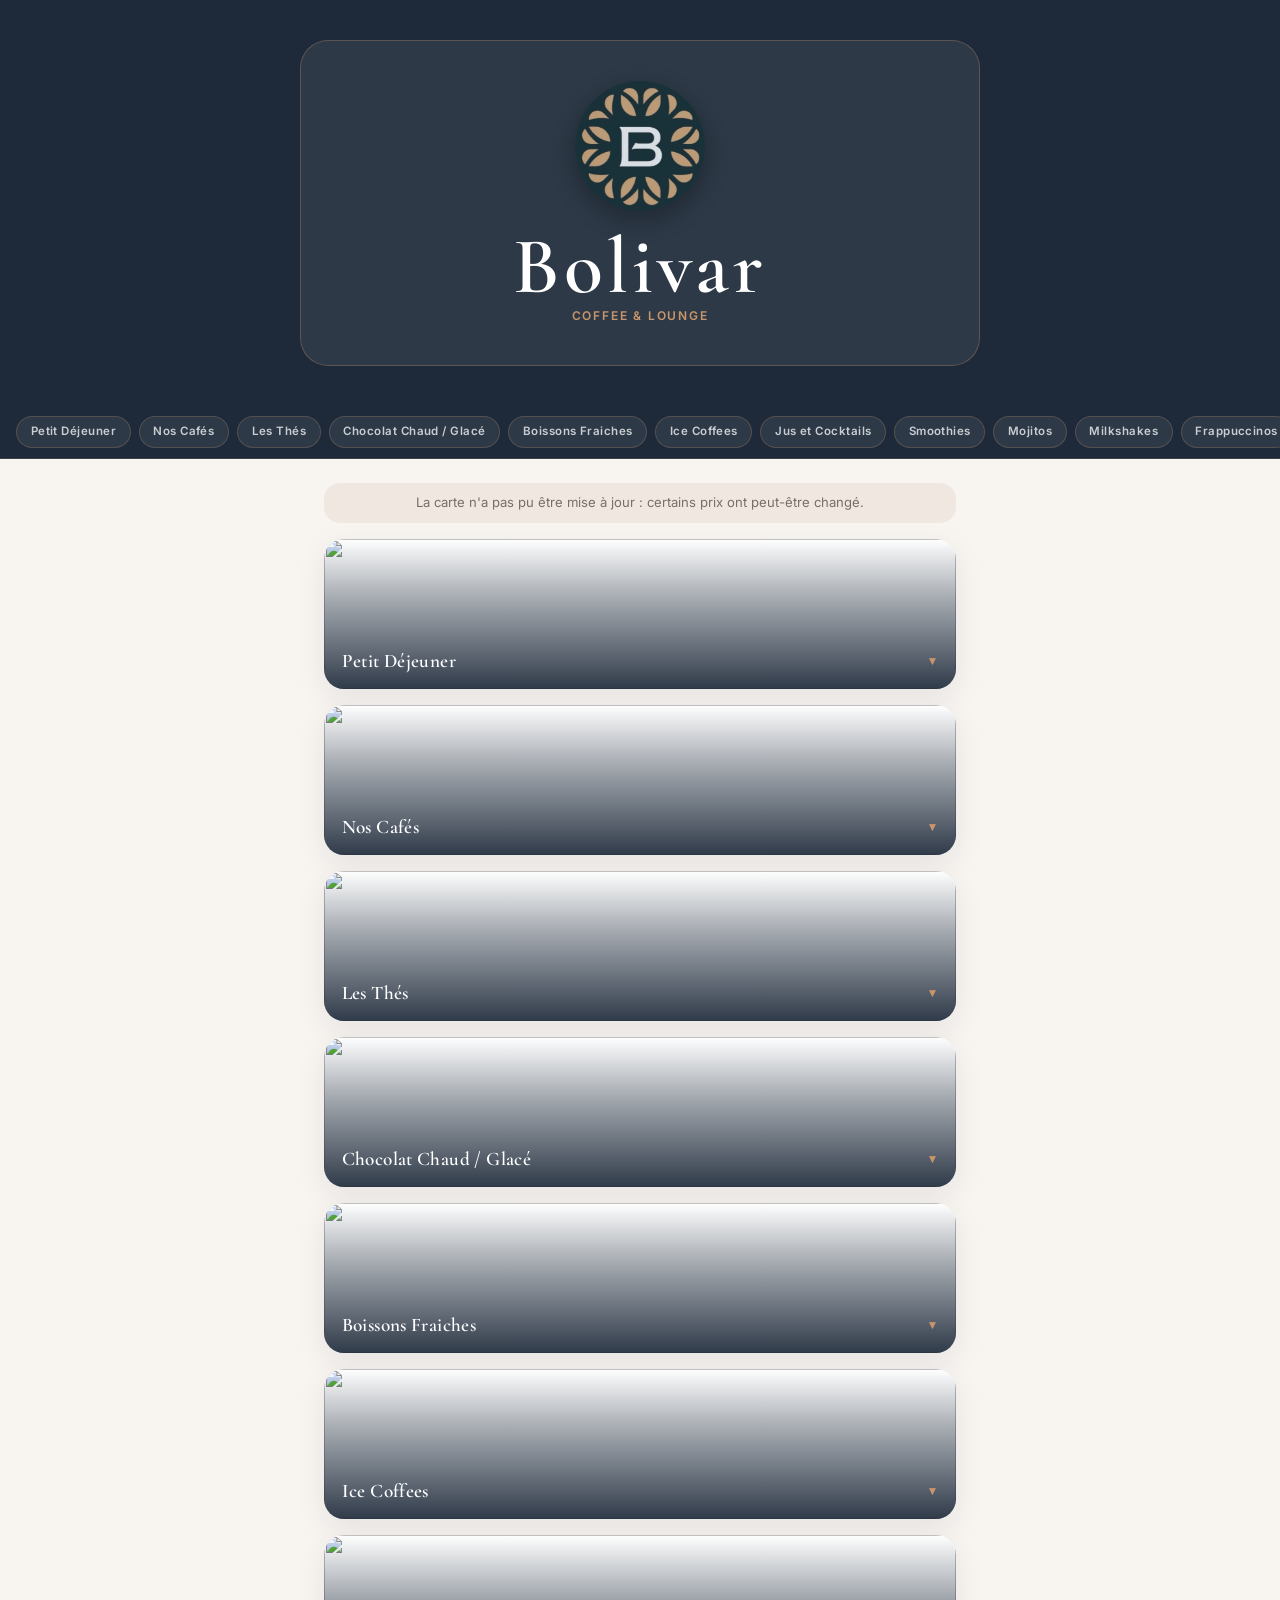
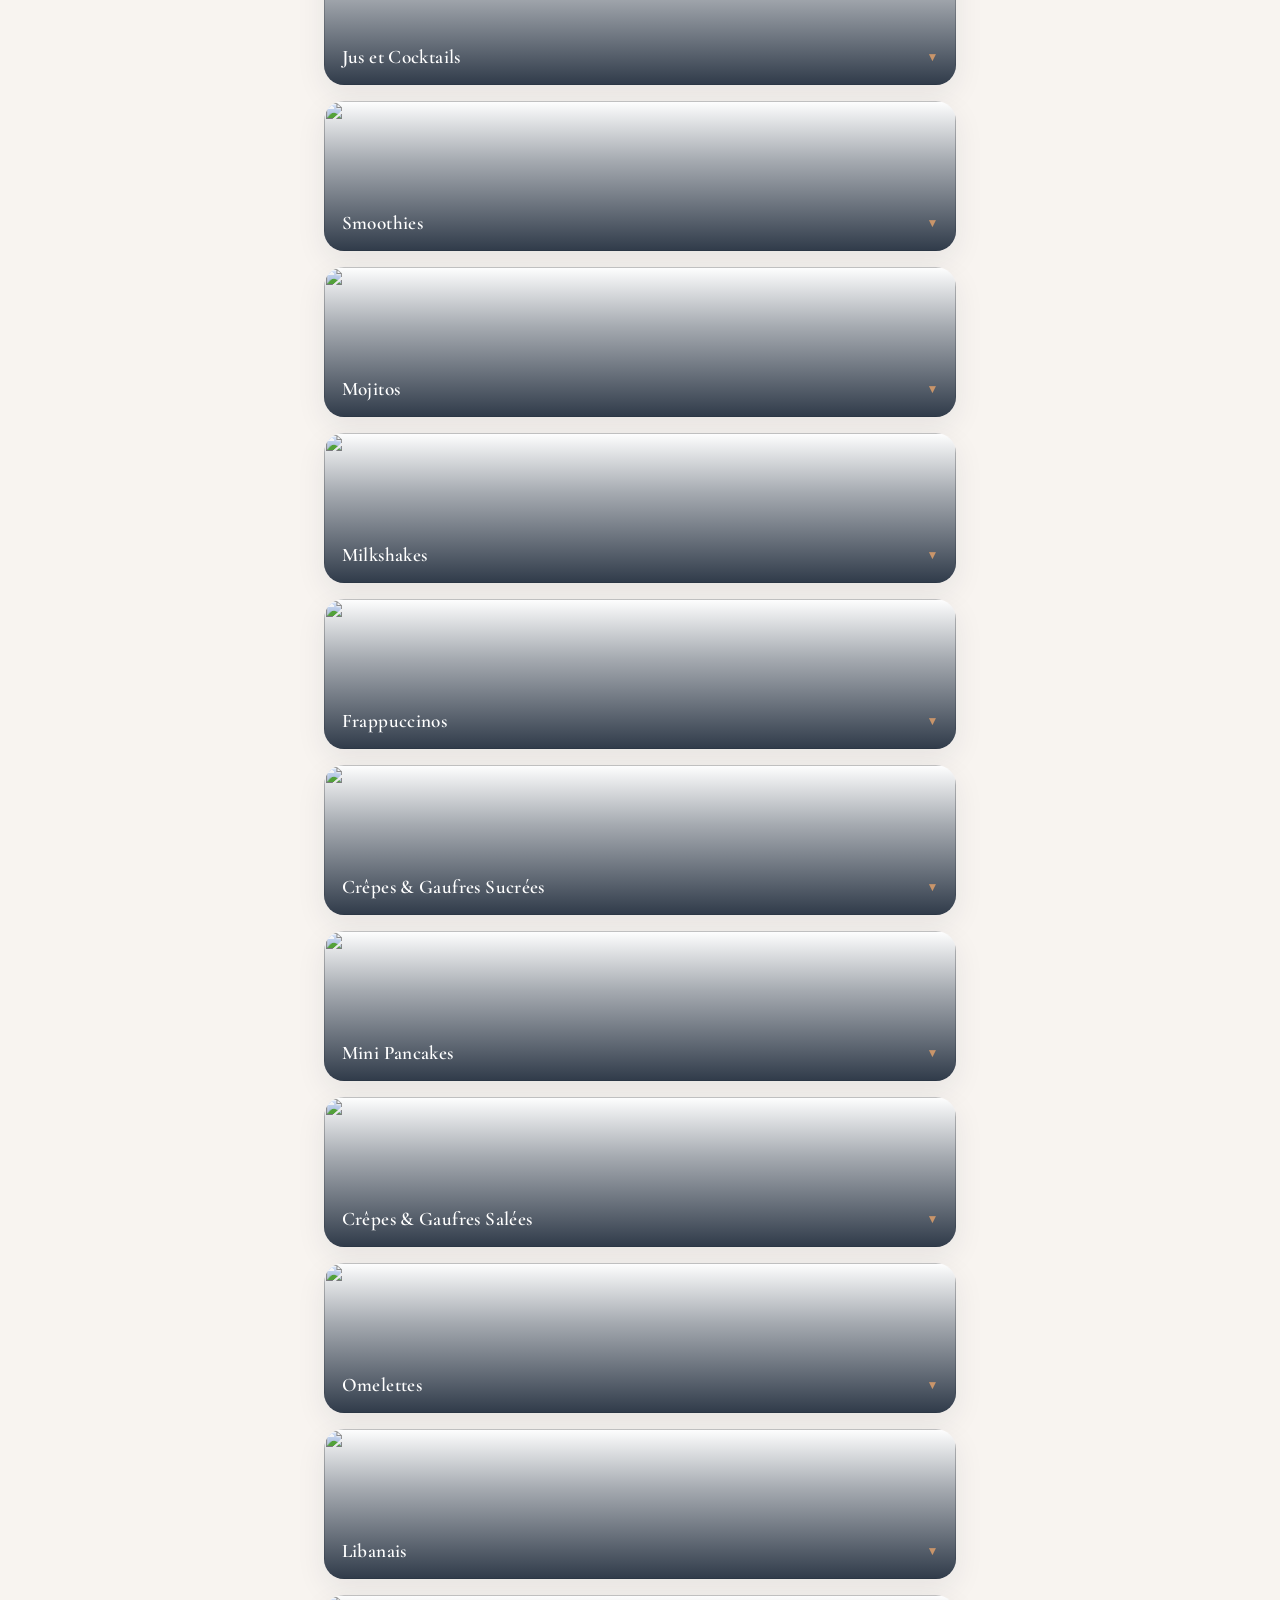
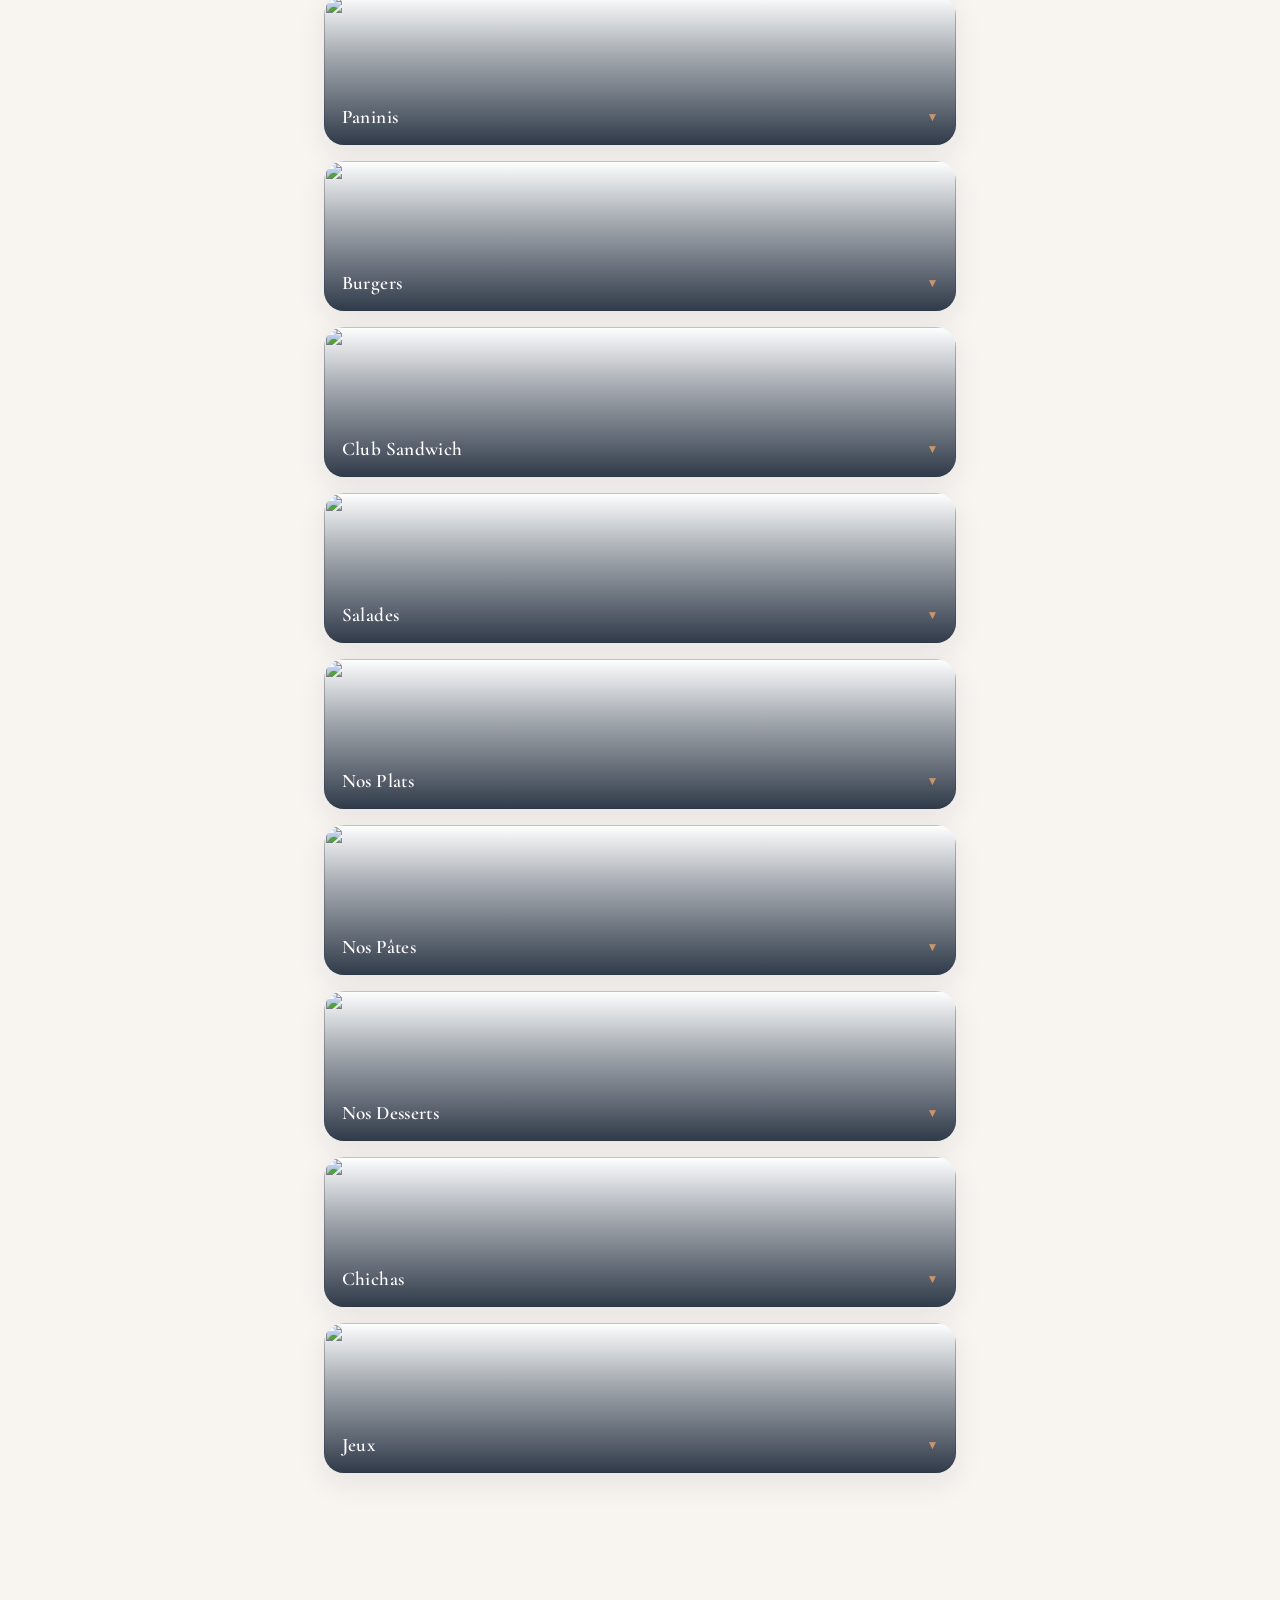
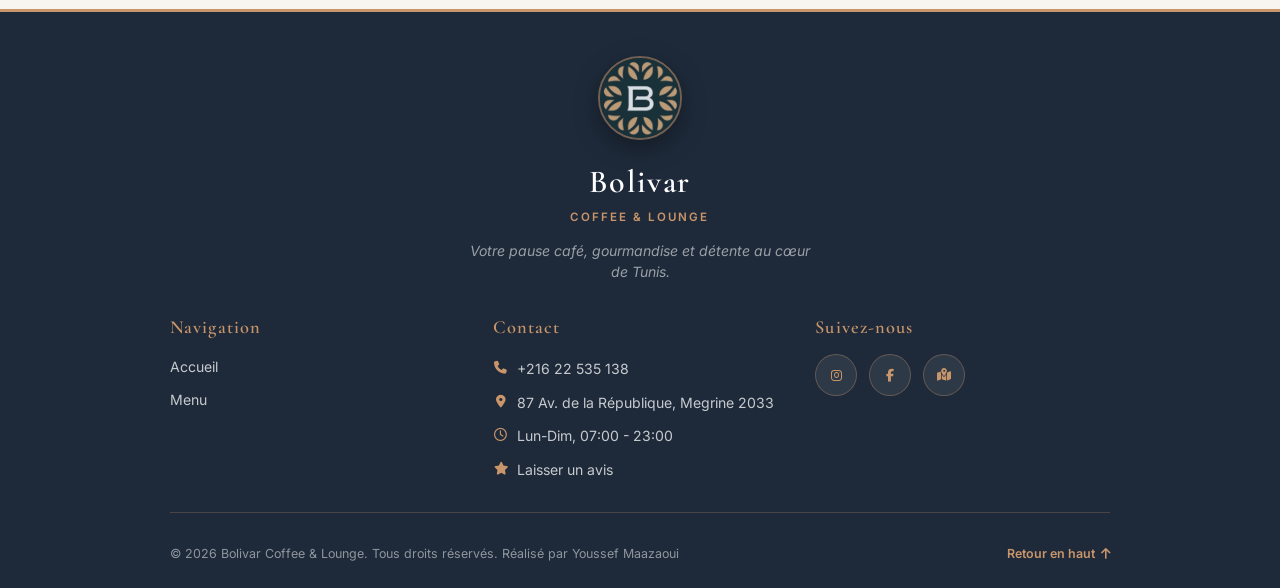
==== commit 52ca6024: "base de donnees supabase et page admin - menu charge depuis Supabase (copie enregistree sur le telep" ====
--- a/index.html
+++ b/index.html
@@ -44,7 +44,9 @@
 
   <main class="container">
     <section class="section" id="menu">
+      <p class="menu-stale" id="menuStale" role="status" hidden>La carte n'a pas pu être mise à jour : certains prix ont peut-être changé.</p>
       <div id="menuContainer"></div>
+      <noscript><p class="menu-loading">Activez JavaScript pour afficher la carte.</p></noscript>
     </section>
   </main>
 
@@ -70,18 +72,19 @@
         <div class="site-footer-col">
           <h4>Contact</h4>
           <ul>
+            <!-- Phone, address, Maps link and hours: replaced by the "Infos" tab of admin.html once saved there -->
             <li>
-              <a href="tel:+21622535138">
+              <a href="tel:+21622535138" id="footerPhone">
                 <i class="fa-solid fa-phone"></i> +216 22 535 138
               </a>
             </li>
             <li>
-              <a href="https://maps.app.goo.gl/axfWhbAWhV2owF698?g_st=ic" target="_blank" rel="noopener">
+              <a href="https://maps.app.goo.gl/axfWhbAWhV2owF698?g_st=ic" target="_blank" rel="noopener" id="footerAddress" data-maps>
                 <i class="fa-solid fa-location-dot"></i> 87 Av. de la République, Megrine 2033
               </a>
             </li>
             <li>
-              <span><i class="fa-regular fa-clock"></i> Lun-Dim, 07:00 - 23:00</span>
+              <span id="footerHours"><i class="fa-regular fa-clock"></i> Lun-Dim, 07:00 - 23:00</span>
             </li>
             <li>
               <a href="https://search.google.com/local/writereview?placeid=ChIJUdJMBQA3_RIRrn223m53Eow" target="_blank" rel="noopener">
@@ -100,7 +103,7 @@
             <a href="https://www.facebook.com/p/Bolivar-Coffee-61574949567827/" target="_blank" rel="noopener" aria-label="Facebook">
               <i class="fa-brands fa-facebook-f"></i>
             </a>
-            <a href="https://maps.app.goo.gl/axfWhbAWhV2owF698?g_st=ic" target="_blank" rel="noopener" aria-label="Google Maps">
+            <a href="https://maps.app.goo.gl/axfWhbAWhV2owF698?g_st=ic" target="_blank" rel="noopener" aria-label="Google Maps" data-maps>
               <i class="fa-solid fa-map-location-dot"></i>
             </a>
           </div>
@@ -117,6 +120,8 @@
     </div>
   </footer>
 
+  <script src="menu-data.js"></script>
+  <script src="supabase-config.js"></script>
   <script src="script.js"></script>
 </body>
 </html>
--- a/styles.css
+++ b/styles.css
@@ -338,6 +338,55 @@
   font-size: 0.95rem;
   font-style: italic;
 }
+
+/* Menu loading from Supabase */
+.menu-loading {
+  text-align: center;
+  color: var(--muted);
+  padding: 2rem 1rem;
+  font-size: 0.95rem;
+  font-style: italic;
+}
+
+/* Shown while an older copy of the menu is on screen */
+.menu-stale {
+  margin-bottom: 1rem;
+  padding: 0.65rem 1rem;
+  border-radius: var(--radius-md);
+  background: var(--bg-soft);
+  color: var(--muted);
+  font-size: 0.82rem;
+  text-align: center;
+}
+
+/* Product photo (added on the admin page) */
+.menu-item-photo {
+  width: 48px;
+  height: 48px;
+  border-radius: 12px;
+  object-fit: cover;
+  flex-shrink: 0;
+  align-self: center;
+}
+
+/* Product switched off on the admin page */
+.menu-item.is-unavailable h4,
+.menu-item.is-unavailable .item-price { opacity: 0.5; }
+
+.menu-item.is-unavailable .menu-item-photo { filter: grayscale(1); opacity: 0.6; }
+
+.item-badge {
+  display: inline-block;
+  margin-top: 0.25rem;
+  padding: 0.1rem 0.55rem;
+  border-radius: 999px;
+  background: var(--bg-soft);
+  color: var(--navy);
+  font-size: 0.65rem;
+  font-weight: 600;
+  letter-spacing: 0.06em;
+  text-transform: uppercase;
+}
 /* =============================================
    FIXED HEADER (appears on scroll)
    ============================================= */
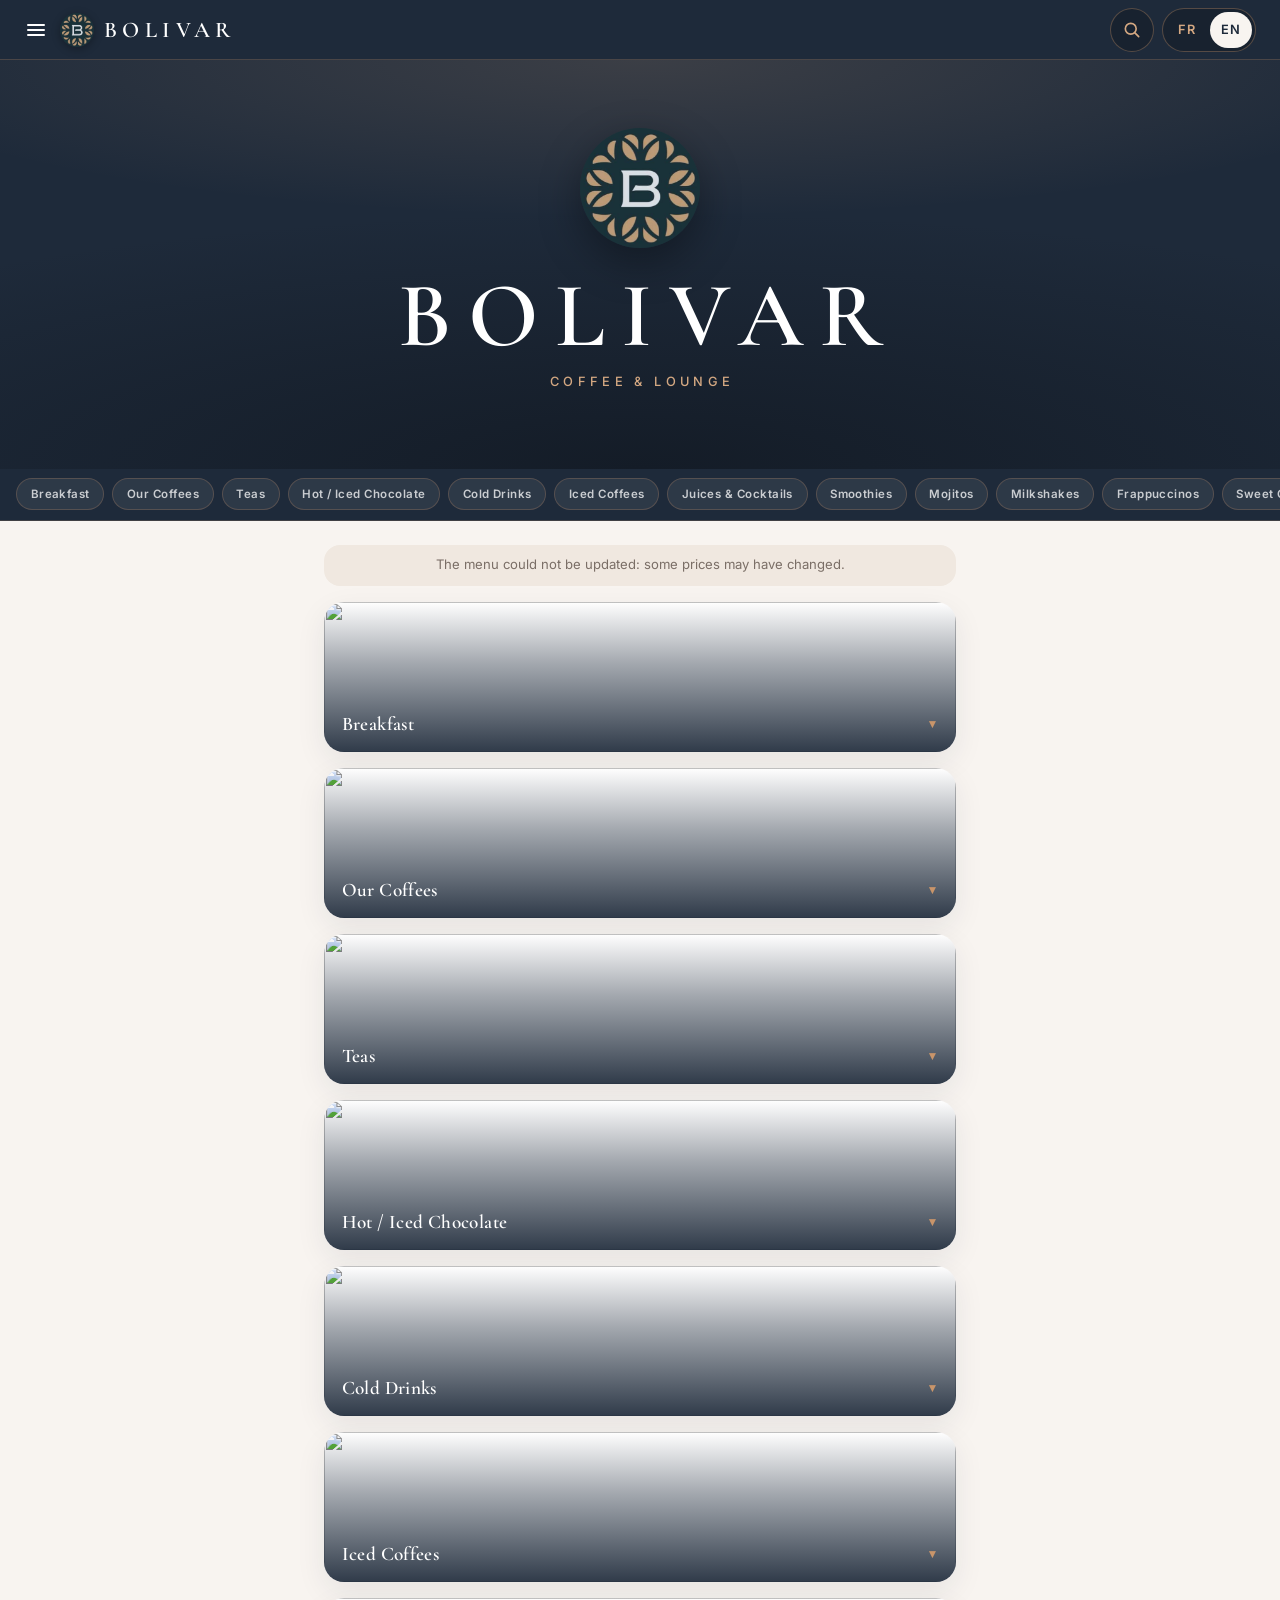
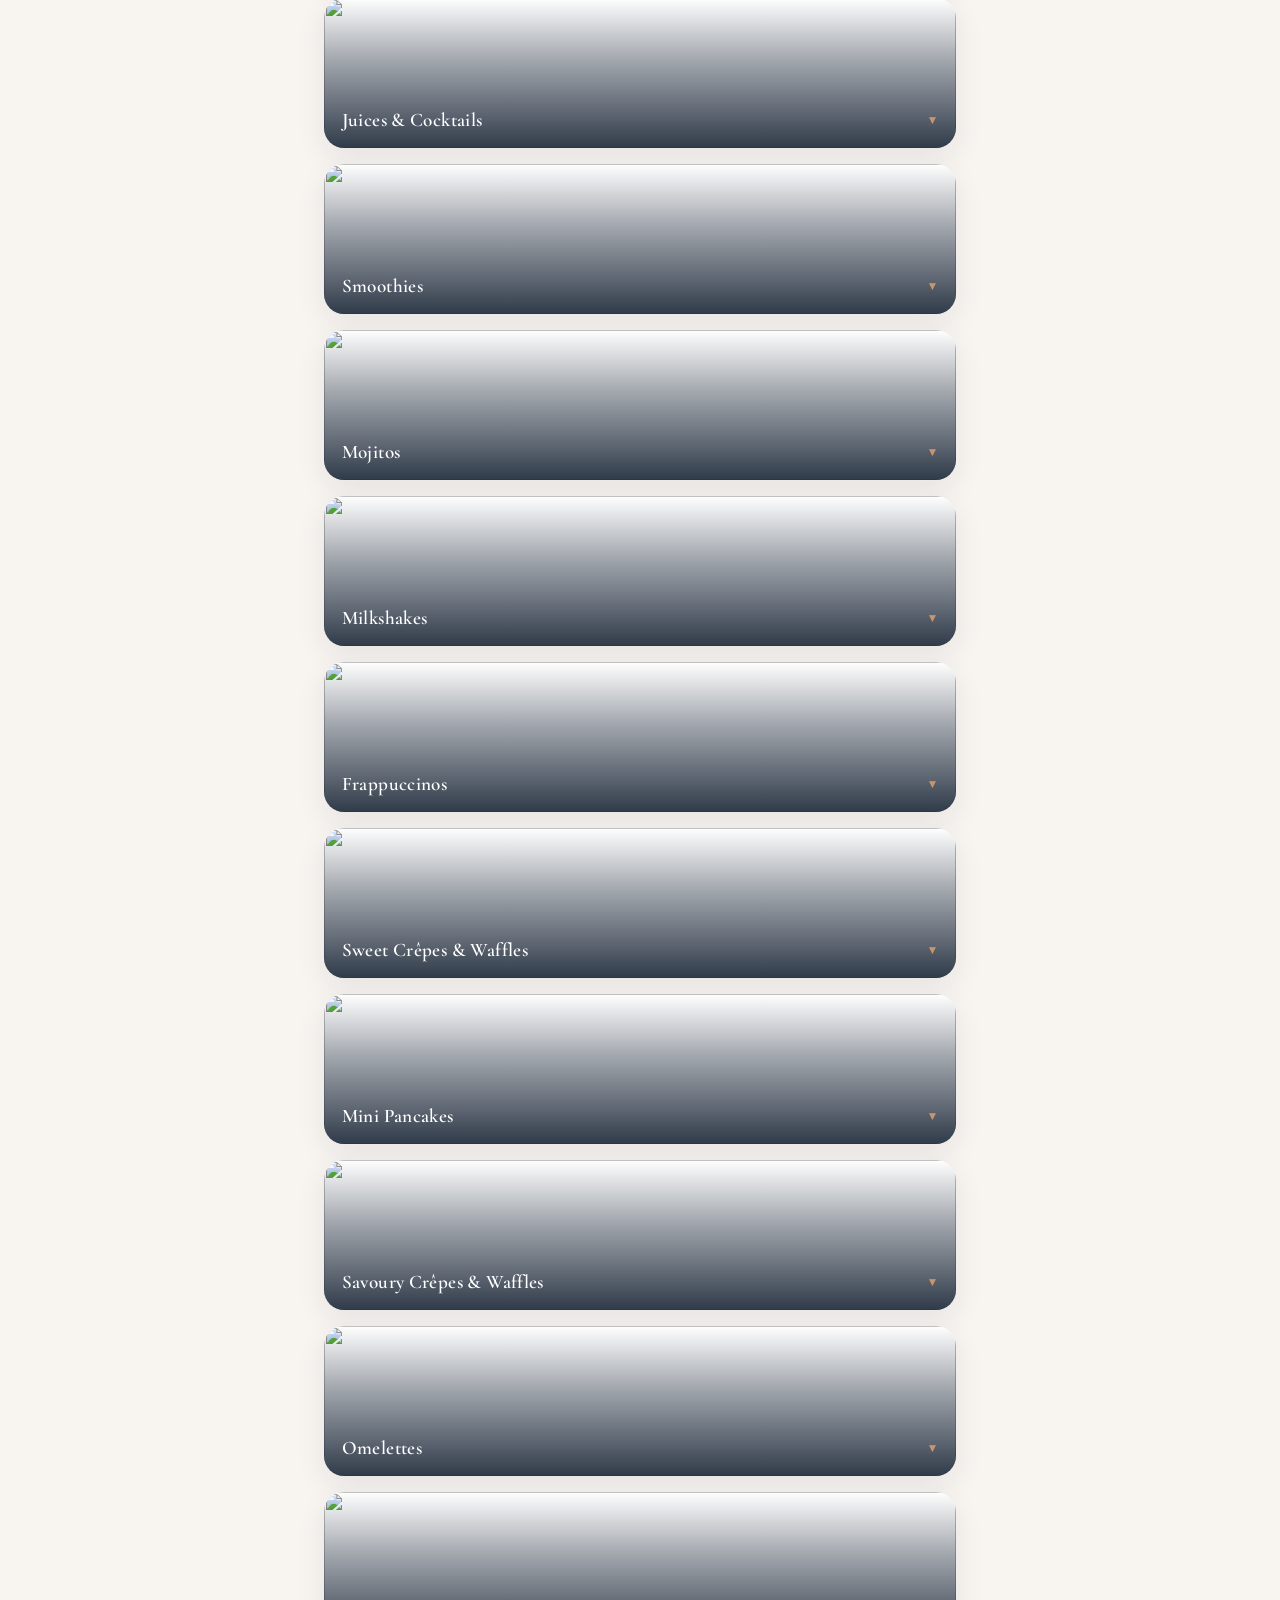
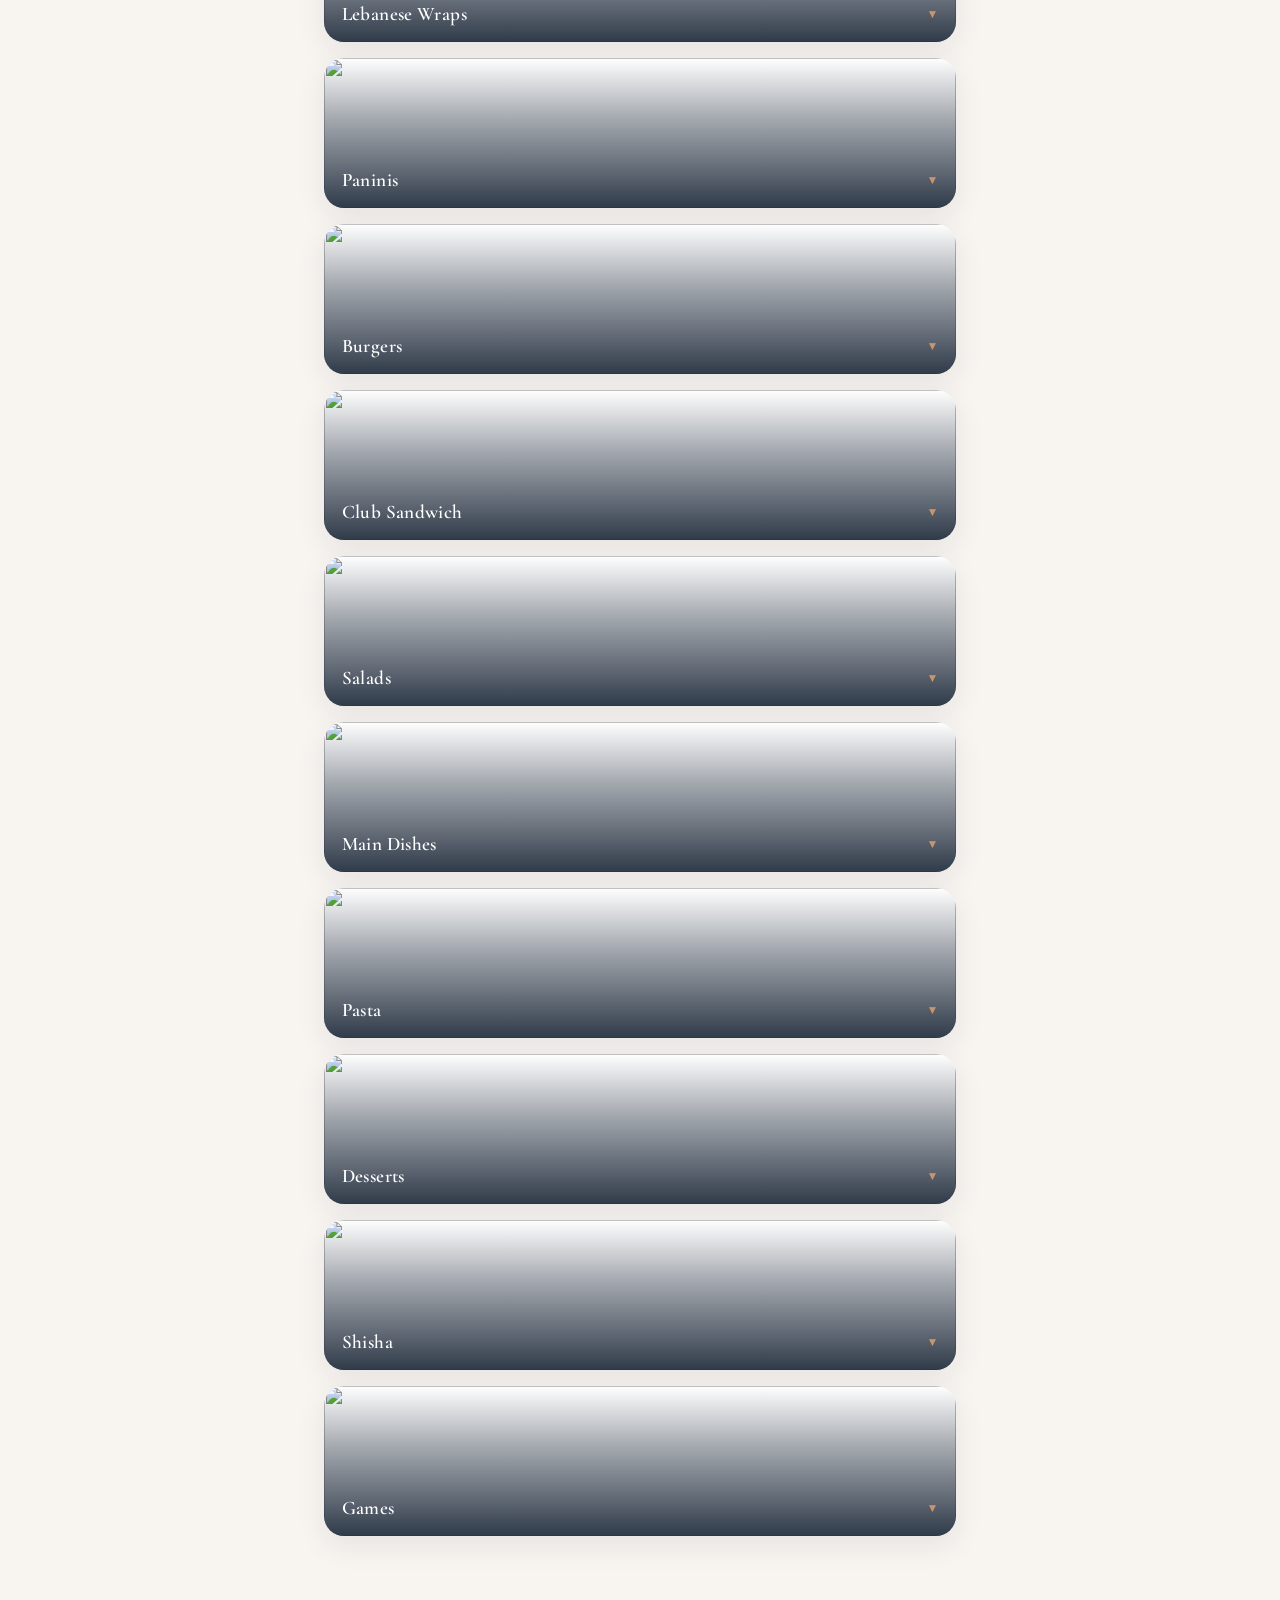
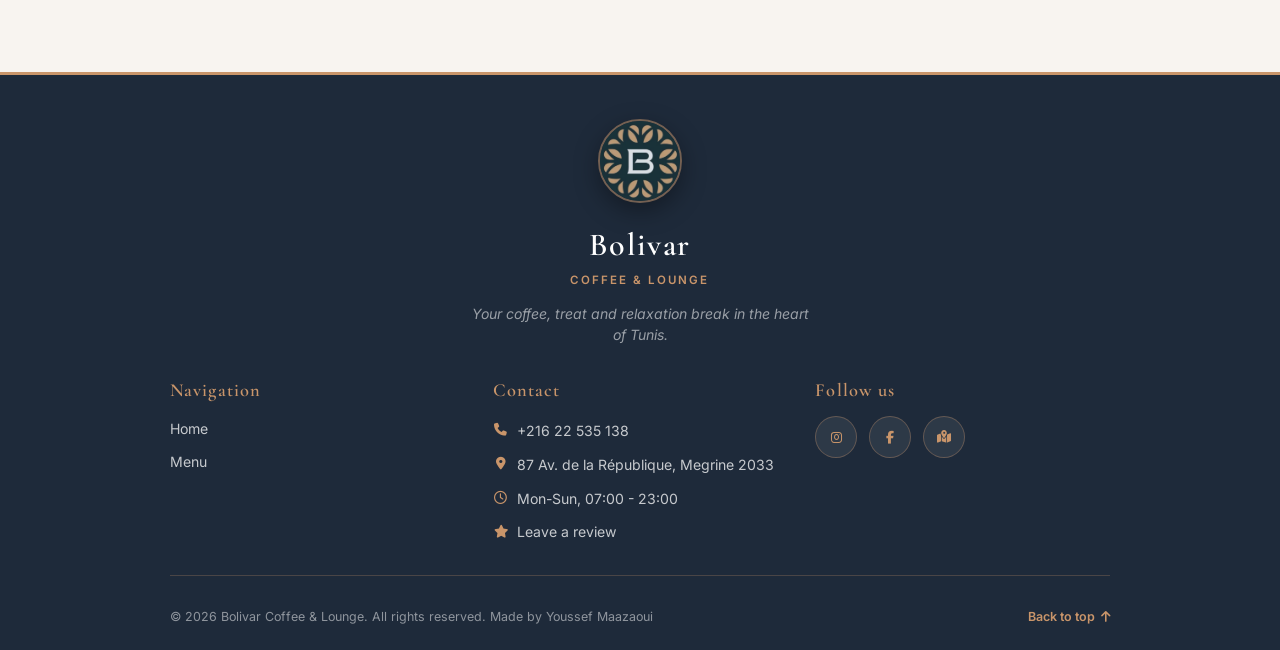
==== commit bf7f4c26: "header comme frida : menu, recherche, FR / EN - header toujours visible : menu, logo et nom, bouton " ====
--- a/index.html
+++ b/index.html
@@ -2,51 +2,55 @@
 <html lang="fr">
 <head>
   <meta charset="UTF-8" />
-  <meta name="viewport" content="width=device-width, initial-scale=1.0" />
+  <meta name="viewport" content="width=device-width, initial-scale=1.0, viewport-fit=cover" />
   <title>Bolivar | Coffee & Lounge</title>
+  <meta name="theme-color" content="#1e2a3a" />
   <link rel="preconnect" href="https://fonts.googleapis.com" />
   <link rel="preconnect" href="https://fonts.gstatic.com" crossorigin />
-  <link href="https://fonts.googleapis.com/css2?family=Cormorant+Garamond:wght@400;600;700&family=Inter:wght@400;500;600;700&display=swap" rel="stylesheet" />
+  <link href="https://fonts.googleapis.com/css2?family=Cormorant+Garamond:ital,wght@0,400;0,600;0,700;1,600&family=Inter:wght@400;500;600;700&display=swap" rel="stylesheet" />
   <link rel="stylesheet" href="https://cdnjs.cloudflare.com/ajax/libs/font-awesome/6.5.0/css/all.min.css" />
   <link rel="stylesheet" href="styles.css" />
   <link rel="icon" type="image/png" href="logo.png" />
 </head>
 <body>
+  <!-- ============ HEADER: ☰ menu, logo, search, FR / EN ============ -->
   <header class="site-header" id="siteHeader">
-    <div class="site-header-inner">
-      <a class="site-header-brand" href="#top">
-        <img src="logo.png" alt="Bolivar" class="site-header-logo" />
-        <span class="site-header-name">Bolivar</span>
+    <div class="header-start">
+      <button class="header-menu" type="button" id="sideMenuOpen" aria-haspopup="dialog" aria-controls="sideMenu"
+              data-i18n-attr="aria-label:side.open" aria-label="Ouvrir le menu">
+        <svg viewBox="0 0 24 24" aria-hidden="true"><path fill="none" stroke="currentColor" stroke-width="2" stroke-linecap="round" d="M4 7h16M4 12h16M4 17h16"/></svg>
+      </button>
+      <a class="brand" href="#top" data-i18n-attr="aria-label:brand.home" aria-label="Bolivar, retour en haut de la page">
+        <img src="logo.png" alt="" width="34" height="34" />
+        <span class="brand-name">Bolivar</span>
       </a>
-      <nav class="site-header-nav">
-        <a href="#menu" class="site-header-link">Voir menu</a>
-      </nav>
-      <div class="search-bar">
-        <i class="fa-solid fa-magnifying-glass search-icon"></i>
-        <input type="text" id="searchInput" placeholder="Rechercher un article..." />
+    </div>
+    <div class="header-actions">
+      <button class="header-search" type="button" id="searchOpen" aria-haspopup="dialog" aria-controls="searchDialog"
+              data-i18n-attr="aria-label:search.open" aria-label="Rechercher dans la carte">
+        <svg viewBox="0 0 24 24" aria-hidden="true"><circle cx="10.5" cy="10.5" r="6.5" fill="none" stroke="currentColor" stroke-width="2"/><path fill="none" stroke="currentColor" stroke-width="2" stroke-linecap="round" d="M15.5 15.5L20 20"/></svg>
+      </button>
+      <div class="lang-switch" role="group" data-i18n-attr="aria-label:lang.group" aria-label="Langue">
+        <button type="button" data-lang="fr" lang="fr" aria-pressed="true" title="Français">FR</button>
+        <button type="button" data-lang="en" lang="en" aria-pressed="false" title="English">EN</button>
       </div>
     </div>
   </header>
 
-  <header class="hero" id="top">
-    <div class="hero-card">
-      <img src="logo.png" alt="Bolivar Coffee & Lounge" class="hero-logo" />
-      <h1>Bolivar</h1>
-      <p class="eyebrow">Coffee & Lounge</p>
-      
-    </div>
-  </header>
+  <section class="hero" id="top" aria-labelledby="heroTitle">
+    <img class="hero-logo" src="logo.png" alt="" width="120" height="120" />
+    <h1 class="hero-title" id="heroTitle"><span class="hero-name">Bolivar</span> <span class="hero-sub">Coffee &amp; Lounge</span></h1>
+  </section>
 
-
-  <nav class="category-nav">
+  <nav class="category-nav" data-i18n-attr="aria-label:menu.categories" aria-label="Catégories de la carte">
     <div id="categoryNav" class="nav-pills"></div>
   </nav>
 
   <main class="container">
     <section class="section" id="menu">
-      <p class="menu-stale" id="menuStale" role="status" hidden>La carte n'a pas pu être mise à jour : certains prix ont peut-être changé.</p>
+      <p class="menu-stale" id="menuStale" role="status" hidden data-i18n="menu.stale">La carte n'a pas pu être mise à jour : certains prix ont peut-être changé.</p>
       <div id="menuContainer"></div>
-      <noscript><p class="menu-loading">Activez JavaScript pour afficher la carte.</p></noscript>
+      <noscript><p class="menu-loading">Activez JavaScript pour afficher la carte. / Please turn on JavaScript to see the menu.</p></noscript>
     </section>
   </main>
 
@@ -57,20 +61,20 @@
         <img src="logo.png" alt="Bolivar Coffee & Lounge" class="site-footer-logo" />
         <h3 class="site-footer-name">Bolivar</h3>
         <p class="site-footer-tagline">Coffee & Lounge</p>
-        <p class="site-footer-desc">Votre pause café, gourmandise et détente au cœur de Tunis.</p>
+        <p class="site-footer-desc" data-i18n="footer.desc">Votre pause café, gourmandise et détente au cœur de Tunis.</p>
       </div>
 
       <div class="site-footer-grid">
         <div class="site-footer-col">
-          <h4>Navigation</h4>
+          <h4 data-i18n="footer.nav">Navigation</h4>
           <ul>
-            <li><a href="#top">Accueil</a></li>
-            <li><a href="#menu">Menu</a></li>
+            <li><a href="#top" data-i18n="footer.home">Accueil</a></li>
+            <li><a href="#menu" data-i18n="footer.menu">Menu</a></li>
           </ul>
         </div>
 
         <div class="site-footer-col">
-          <h4>Contact</h4>
+          <h4 data-i18n="footer.contact">Contact</h4>
           <ul>
             <!-- Phone, address, Maps link and hours: replaced by the "Infos" tab of admin.html once saved there -->
             <li>
@@ -88,16 +92,16 @@
             </li>
             <li>
               <a href="https://search.google.com/local/writereview?placeid=ChIJUdJMBQA3_RIRrn223m53Eow" target="_blank" rel="noopener">
-                <i class="fa-solid fa-star"></i> Laisser un avis
+                <i class="fa-solid fa-star"></i> <span data-i18n="footer.review">Laisser un avis</span>
               </a>
             </li>
           </ul>
         </div>
 
         <div class="site-footer-col">
-          <h4>Suivez-nous</h4>
+          <h4 data-i18n="footer.follow">Suivez-nous</h4>
           <div class="site-footer-socials">
-            <a href="https://www.instagram.com/bolivar_coffeee/" target="_blank" rel="noopener" aria-label="Instagram">
+            <a href="https://www.instagram.com/bolivar_coffeee/" target="_blank" rel="noopener" aria-label="Instagram" id="instagramLink">
               <i class="fa-brands fa-instagram"></i>
             </a>
             <a href="https://www.facebook.com/p/Bolivar-Coffee-61574949567827/" target="_blank" rel="noopener" aria-label="Facebook">
@@ -113,15 +117,82 @@
       <div class="site-footer-divider"></div>
 
       <div class="site-footer-bottom">
-        <p>&copy; 2026 Bolivar Coffee & Lounge. Tous droits réservés. Réalisé par Youssef Maazaoui</p>
-        <a href="#top" class="site-footer-top">Retour en haut <i class="fa-solid fa-arrow-up"></i></a>
+        <p>&copy; 2026 Bolivar Coffee & Lounge. <span data-i18n="footer.rights">Tous droits réservés. Réalisé par Youssef Maazaoui</span></p>
+        <a href="#top" class="site-footer-top"><span data-i18n="footer.top">Retour en haut</span> <i class="fa-solid fa-arrow-up"></i></a>
       </div>
 
     </div>
   </footer>
 
+  <!-- ============ SEARCH (opened by the magnifier in the header) ============ -->
+  <dialog class="search-sheet" id="searchDialog" aria-labelledby="searchTitle">
+    <div class="search-inner">
+      <h2 class="visually-hidden" id="searchTitle" data-i18n="search.title">Rechercher dans la carte</h2>
+      <div class="search-bar">
+        <label class="search-field">
+          <svg viewBox="0 0 24 24" aria-hidden="true"><circle cx="10.5" cy="10.5" r="6.5" fill="none" stroke="currentColor" stroke-width="2"/><path fill="none" stroke="currentColor" stroke-width="2" stroke-linecap="round" d="M15.5 15.5L20 20"/></svg>
+          <span class="visually-hidden" data-i18n="search.label">Rechercher un produit</span>
+          <input type="search" id="searchInput" autocomplete="off" spellcheck="false" enterkeyhint="search"
+                 data-i18n-attr="placeholder:search.placeholder" placeholder="Ex. capucin, nutella, mojito…" />
+        </label>
+        <button class="icon-btn" type="button" id="searchClose" data-i18n-attr="aria-label:search.close" aria-label="Fermer la recherche">
+          <svg viewBox="0 0 24 24" aria-hidden="true"><path fill="none" stroke="currentColor" stroke-width="2" stroke-linecap="round" d="M6 6l12 12M18 6L6 18"/></svg>
+        </button>
+      </div>
+      <p class="search-status" id="searchStatus" role="status" aria-live="polite"></p>
+      <ul class="search-results" id="searchResults"></ul>
+    </div>
+  </dialog>
+
+  <!-- ============ ☰ MENU: opening hours, Wi-Fi, contact (from the admin's "Infos" tab) ============ -->
+  <!-- A section or row is shown only once it has information; Instagram is always known -->
+  <dialog class="side-menu" id="sideMenu" aria-labelledby="sideMenuTitle">
+    <div class="side-inner">
+      <div class="side-head">
+        <h2 id="sideMenuTitle" data-i18n="side.title">Menu</h2>
+        <button class="icon-btn" type="button" id="sideMenuClose" data-i18n-attr="aria-label:side.close" aria-label="Fermer le menu">
+          <svg viewBox="0 0 24 24" aria-hidden="true"><path fill="none" stroke="currentColor" stroke-width="2" stroke-linecap="round" d="M6 6l12 12M18 6L6 18"/></svg>
+        </button>
+      </div>
+
+      <section class="side-card" id="sideHours" aria-labelledby="hoursTitle" hidden>
+        <h3 id="hoursTitle">
+          <svg viewBox="0 0 24 24" aria-hidden="true"><circle cx="12" cy="12" r="8.5" fill="none" stroke="currentColor" stroke-width="1.8"/><path fill="none" stroke="currentColor" stroke-width="1.8" stroke-linecap="round" d="M12 7.5V12l3 2"/></svg>
+          <span data-i18n="hours.title">Horaires</span>
+        </h3>
+        <dl class="side-rows" id="hoursRows"></dl>
+      </section>
+
+      <section class="side-card" id="sideWifi" aria-labelledby="wifiTitle" hidden>
+        <h3 id="wifiTitle">
+          <svg viewBox="0 0 24 24" aria-hidden="true"><path fill="none" stroke="currentColor" stroke-width="1.8" stroke-linecap="round" d="M3.5 9.5a12 12 0 0 1 17 0M6.5 12.5a8 8 0 0 1 11 0M9.5 15.5a4 4 0 0 1 5 0"/><circle cx="12" cy="18.5" r="1.2" fill="currentColor"/></svg>
+          <span data-i18n="wifi.title">Wi-Fi</span>
+        </h3>
+        <dl class="side-rows">
+          <div><dt data-i18n="wifi.network">Réseau</dt><dd id="wifiName"></dd></div>
+          <div id="wifiPasswordRow"><dt data-i18n="wifi.password">Mot de passe</dt><dd class="wifi-password" id="wifiPassword"></dd></div>
+        </dl>
+        <button class="side-btn" type="button" id="wifiCopy" data-i18n="wifi.copy">Copier le mot de passe</button>
+        <p class="side-note wifi-status" id="wifiStatus" role="status" aria-live="polite"></p>
+      </section>
+
+      <section class="side-card" id="sideFind" aria-labelledby="findTitle">
+        <h3 id="findTitle">
+          <svg viewBox="0 0 24 24" aria-hidden="true"><path fill="none" stroke="currentColor" stroke-width="1.8" stroke-linecap="round" stroke-linejoin="round" d="M12 21s-7-6.2-7-11.5A7 7 0 0 1 19 9.5C19 14.8 12 21 12 21z"/><circle cx="12" cy="9.5" r="2.5" fill="none" stroke="currentColor" stroke-width="1.8"/></svg>
+          <span data-i18n="find.title">Nous trouver</span>
+        </h3>
+        <dl class="side-rows">
+          <div id="findAddressRow" hidden><dt data-i18n="find.address">Adresse</dt><dd><a id="findAddress" target="_blank" rel="noopener" data-maps></a></dd></div>
+          <div id="findPhoneRow" hidden><dt data-i18n="find.phone">Téléphone</dt><dd><a id="findPhone"></a></dd></div>
+          <div><dt>Instagram</dt><dd><a id="findInstagram" href="https://www.instagram.com/bolivar_coffeee/" target="_blank" rel="noopener"></a></dd></div>
+        </dl>
+      </section>
+    </div>
+  </dialog>
+
   <script src="menu-data.js"></script>
+  <script src="translations.js"></script>
   <script src="supabase-config.js"></script>
   <script src="script.js"></script>
 </body>
-</html>+</html>
--- a/styles.css
+++ b/styles.css
@@ -8,12 +8,16 @@
   --accent: #c9956a;
   --accent-soft: #d4a882;
   --navy: #1e2a3a;
+  --navy-deep: #141c27;   /* bottom glow of the hero, hover */
+  --muted-dark: #6b5f57;  /* small secondary text on the cream background (search, ☰ menu) */
   --radius-xl: 28px;
   --radius-lg: 20px;
   --radius-md: 16px;
   --shadow-soft: 0 16px 44px rgba(30, 42, 58, 0.1);
   --shadow-card: 0 10px 30px rgba(30, 42, 58, 0.08);
-  --header-h: 104px;
+  --header-h: 60px;
+  --header-total: calc(var(--header-h) + env(safe-area-inset-top, 0px));
+  --font-display: "Cormorant Garamond", Georgia, "Times New Roman", serif;
 }
 
 html { scroll-behavior: smooth; }
@@ -38,54 +42,175 @@
   padding-bottom: 4rem;
 }
 
-/* Hero */
+/* =============================================
+   HEADER: ☰ menu, logo + name, search, FR / EN (always visible)
+   ============================================= */
+
+.site-header {
+  position: sticky;
+  top: 0;
+  z-index: 200;
+  height: var(--header-total);
+  padding: env(safe-area-inset-top, 0px) 1rem 0;
+  display: flex;
+  align-items: center;
+  justify-content: space-between;
+  gap: 0.75rem;
+  background: var(--navy);
+  color: #fff;
+  border-bottom: 1px solid rgba(201, 149, 106, 0.25);
+}
+
+.header-start { display: flex; align-items: center; gap: 4px; min-width: 0; }
+
+.header-menu {
+  display: grid;
+  place-items: center;
+  flex-shrink: 0;
+  width: 40px;
+  height: 44px;
+  margin-left: -8px;
+  border: 0;
+  border-radius: 12px;
+  background: transparent;
+  color: #fff;
+  cursor: pointer;
+  transition: background-color 0.2s;
+}
+.header-menu svg { width: 24px; height: 24px; }
+.header-menu:hover { background: rgba(0, 0, 0, 0.18); }
+
+.brand {
+  display: flex;
+  align-items: center;
+  gap: 10px;
+  min-width: 0;
+  color: #fff;
+  text-decoration: none;
+}
+.brand img {
+  width: 34px;
+  height: 34px;
+  flex-shrink: 0;
+  border-radius: 50%;
+  object-fit: cover;
+  box-shadow: 0 2px 8px rgba(0, 0, 0, 0.3);
+}
+.brand-name {
+  font-family: var(--font-display);
+  font-size: 1.25rem;
+  font-weight: 600;
+  letter-spacing: 0.16em;
+  text-transform: uppercase;
+  white-space: nowrap;
+}
+
+.header-actions { display: flex; align-items: center; gap: 8px; flex-shrink: 0; }
+
+.header-search {
+  display: grid;
+  place-items: center;
+  width: 44px;
+  height: 44px;
+  border: 1px solid rgba(201, 149, 106, 0.35);
+  border-radius: 50%;
+  background: rgba(0, 0, 0, 0.18);
+  color: var(--accent-soft);
+  cursor: pointer;
+  transition: color 0.2s, border-color 0.2s;
+}
+.header-search svg { width: 20px; height: 20px; }
+.header-search:hover { color: #fff; border-color: rgba(201, 149, 106, 0.7); }
+
+.lang-switch {
+  display: flex;
+  gap: 2px;
+  padding: 3px;
+  border-radius: 999px;
+  background: rgba(0, 0, 0, 0.18);
+  border: 1px solid rgba(201, 149, 106, 0.35);
+}
+.lang-switch button {
+  min-width: 42px;
+  min-height: 36px;
+  border: 0;
+  border-radius: 999px;
+  background: transparent;
+  color: var(--accent-soft);
+  font: inherit;
+  font-size: 0.8rem;
+  font-weight: 600;
+  letter-spacing: 0.08em;
+  cursor: pointer;
+  transition: background-color 0.2s, color 0.2s;
+}
+.lang-switch button[aria-pressed="true"] { background: var(--bg); color: var(--navy); }
+
+.site-header :focus-visible,
+.hero :focus-visible { outline: 3px solid var(--accent-soft); outline-offset: 3px; }
+
+@media (max-width: 374px) {
+  .brand-name { font-size: 1.1rem; letter-spacing: 0.1em; }
+  .lang-switch button { min-width: 38px; }
+}
+@media (max-width: 344px) {
+  .brand-name { display: none; } /* narrow phones: ☰, logo, search and FR / EN still fit */
+}
+
+/* =============================================
+   HERO
+   ============================================= */
+
 .hero {
-  padding: 1.5rem 1rem;
-  background: var(--navy);
-}
-
-.hero-card {
-  background: rgba(255,255,255,0.07);
-  border: 1px solid rgba(201, 149, 106, 0.3);
-  border-radius: var(--radius-xl);
-  padding: 2.5rem 1.5rem;
+  position: relative;
+  overflow: hidden;
+  padding: 36px 1rem 60px;
   text-align: center;
-  animation: fadeUp 0.55s ease;
-  max-width: 680px;
-  margin: 0 auto;
-}
-
-.eyebrow {
-  color: var(--accent);
-  font-size: 0.75rem;
-  letter-spacing: 0.15em;
+  color: #fff;
+  background:
+    radial-gradient(90% 55% at 50% 0%, rgba(212, 168, 130, 0.16), transparent 70%),
+    radial-gradient(120% 90% at 50% 100%, var(--navy-deep), transparent 70%),
+    var(--navy);
+}
+
+.hero-logo {
+  display: block;
+  width: 104px;
+  height: 104px;
+  margin: 12px auto 22px;
+  border-radius: 50%;
+  object-fit: cover;
+  box-shadow: 0 14px 40px rgba(0, 0, 0, 0.35);
+}
+
+.hero-title {
+  font-family: var(--font-display);
+  font-weight: 600;
+  line-height: 1;
+}
+.hero-name {
+  display: block;
+  font-size: clamp(2.9rem, 14vw, 5.75rem);
+  letter-spacing: 0.18em;
+  margin-right: -0.18em; /* letter-spacing adds space after the last letter */
   text-transform: uppercase;
-  font-weight: 600;
+}
+.hero-sub {
+  display: block;
+  margin-top: 14px;
+  margin-right: -0.34em;
   font-family: "Inter", sans-serif;
-}
-
-.hero h1 {
-  margin-top: 0.5rem;
-  font-family: "Cormorant Garamond", serif;
-  font-size: clamp(3rem, 12vw, 5rem);
-  letter-spacing: 0.05em;
-  line-height: 1;
-  color: #ffffff;
-  font-weight: 600;
-}
-
-.hero-text {
-  margin: 0.85rem auto 0;
-  color: rgba(255,255,255,0.6);
-  font-size: 0.9rem;
-  font-style: italic;
-  max-width: 36ch;
+  font-size: 0.8rem;
+  font-weight: 500;
+  letter-spacing: 0.34em;
+  text-transform: uppercase;
+  color: var(--accent-soft);
 }
 
 /* Navbar */
 .category-nav {
   position: sticky;
-  top: var(--header-h);
+  top: var(--header-total);
   z-index: 100;
   background: var(--navy);
   border-bottom: 1px solid rgba(201, 149, 106, 0.2);
@@ -287,56 +412,16 @@
   .category-toggle { min-height: 130px; }
 }
 
+@media (min-width: 600px) {
+  .hero { padding-top: 56px; padding-bottom: 80px; }
+  .hero-logo { width: 120px; height: 120px; }
+}
+
 @media (min-width: 768px) {
-  .hero { padding: 2.5rem 1.5rem; }
+  .site-header { padding-left: 1.5rem; padding-right: 1.5rem; }
+  .brand-name { font-size: 1.4rem; letter-spacing: 0.24em; }
   .section { padding: 1.5rem; }
   .category-toggle { min-height: 150px; }
-}
-.hero-logo {
-  width: 130px;
-  height: 130px;
-  object-fit: cover;
-  border-radius: 50%;
-  margin-bottom: 0.15rem;
-  box-shadow: 0 8px 24px rgba(0,0,0,0.3);
-}
-.search-bar {
-  display: flex;
-  align-items: center;
-  gap: 0.6rem;
-  background: var(--surface);
-  border: 1px solid var(--line);
-  border-radius: 999px;
-  padding: 0.5rem 1rem;
-  min-width: 0;
-}
-
-.search-icon {
-  color: var(--muted);
-  font-size: 0.85rem;
-  flex-shrink: 0;
-}
-
-.search-bar input {
-  background: none;
-  border: none;
-  outline: none;
-  color: var(--text);
-  font-size: 0.9rem;
-  font-family: "Inter", sans-serif;
-  width: 100%;
-}
-
-.search-bar input::placeholder {
-  color: var(--muted);
-}
-
-.no-results {
-  text-align: center;
-  color: var(--muted);
-  padding: 2rem 1rem;
-  font-size: 0.95rem;
-  font-style: italic;
 }
 
 /* Menu loading from Supabase */
@@ -387,128 +472,219 @@
   letter-spacing: 0.06em;
   text-transform: uppercase;
 }
+
 /* =============================================
-   FIXED HEADER (appears on scroll)
+   SEARCH PANEL (magnifier in the header)
    ============================================= */
 
-.site-header {
-  position: fixed;
-  top: 0;
-  left: 0;
-  right: 0;
-  z-index: 200;
+.visually-hidden {
+  position: absolute !important;
+  width: 1px;
+  height: 1px;
+  margin: -1px;
+  padding: 0;
+  overflow: hidden;
+  clip: rect(0 0 0 0);
+  white-space: nowrap;
+  border: 0;
+}
+
+.icon-btn {
+  display: grid;
+  place-items: center;
+  flex-shrink: 0;
+  width: 44px;
+  height: 44px;
+  border: 0;
+  border-radius: 50%;
+  background: transparent;
+  color: var(--muted-dark);
+  cursor: pointer;
+}
+.icon-btn svg { width: 22px; height: 22px; }
+.icon-btn:hover { background: var(--line); color: var(--text); }
+
+/* A native <dialog> that drops down from the top (Esc closes it) */
+.search-sheet {
+  width: 100%;
+  max-width: min(640px, 100%);
+  max-height: 85vh;
+  margin: 0 auto auto;
+  padding: 0;
+  border: 0;
+  border-radius: 0 0 24px 24px;
+  background: var(--bg);
+  color: var(--text);
+  box-shadow: var(--shadow-soft);
+}
+.search-sheet[open] { animation: sheet-down 0.25s cubic-bezier(0.2, 0.8, 0.2, 1); }
+.search-sheet::backdrop { background: rgba(26, 31, 46, 0.55); }
+@keyframes sheet-down { from { transform: translateY(-24px); opacity: 0; } }
+
+.search-inner { display: flex; flex-direction: column; max-height: 85vh; padding-top: env(safe-area-inset-top, 0px); }
+.search-sheet .search-bar { display: flex; align-items: center; gap: 6px; padding: 14px 10px 8px 16px; }
+.search-field {
+  flex: 1;
+  display: flex;
+  align-items: center;
+  gap: 10px;
+  min-height: 50px;
+  padding: 0 16px;
+  border: 1.5px solid var(--line);
+  border-radius: 999px;
+  background: var(--surface);
+  color: var(--muted-dark);
+  cursor: text;
+}
+.search-field:focus-within { border-color: var(--navy); box-shadow: 0 0 0 3px rgba(30, 42, 58, 0.15); }
+.search-field svg { flex-shrink: 0; width: 20px; height: 20px; }
+.search-field input {
+  flex: 1;
+  min-width: 0;
+  border: 0;
+  outline: none;
+  background: transparent;
+  color: var(--text);
+  font: inherit;
+  font-size: 1rem; /* 16px: no zoom on phones */
+}
+.search-status { padding: 2px 20px 10px; color: var(--muted-dark); font-size: 0.85rem; }
+.search-status:empty { display: none; }
+.search-results { margin: 0; padding: 0 8px 14px; overflow-y: auto; list-style: none; }
+.search-result {
+  display: flex;
+  align-items: center;
+  gap: 12px;
+  width: 100%;
+  min-height: 58px;
+  padding: 10px 12px;
+  border: 0;
+  border-radius: 14px;
+  background: transparent;
+  color: inherit;
+  font: inherit;
+  text-align: left;
+  cursor: pointer;
+}
+.search-result:hover { background: var(--bg-soft); }
+.search-result-main { flex: 1; min-width: 0; display: flex; flex-direction: column; }
+.search-result-name { font-weight: 500; line-height: 1.35; }
+.search-result-where { color: var(--muted-dark); font-size: 0.8rem; }
+.search-result .item-price { font-size: 0.9rem; }
+.search-result.is-unavailable .search-result-name { opacity: 0.6; }
+
+/* The product chosen in the search lights up for a moment */
+.menu-item.is-found { animation: found 2.4s ease; }
+@keyframes found {
+  0%, 40% { background: rgba(201, 149, 106, 0.2); box-shadow: inset 4px 0 0 var(--accent); }
+  100% { background: transparent; box-shadow: inset 4px 0 0 transparent; }
+}
+
+/* Opened by the search: no folding animation, so the jump lands on the right row */
+.menu-category.no-anim .category-items,
+.menu-category.no-anim .toggle-arrow { transition: none; }
+
+/* =============================================
+   ☰ MENU: opening hours, Wi-Fi, contact
+   ============================================= */
+
+/* A native <dialog> that slides in from the left (Esc and the dark area close it) */
+.side-menu {
+  width: min(380px, 92vw);
+  max-width: none;
+  height: 100%;
+  max-height: none;
+  margin: 0;
+  inset: 0 auto 0 0;
+  padding: 0;
+  overflow-y: auto;
+  border: 0;
+  border-radius: 0 24px 24px 0;
+  background: var(--bg);
+  color: var(--text);
+  box-shadow: var(--shadow-soft);
+}
+.side-menu[open] { animation: side-in 0.3s cubic-bezier(0.2, 0.8, 0.2, 1); }
+.side-menu::backdrop { background: rgba(26, 31, 46, 0.55); }
+@keyframes side-in { from { transform: translateX(-100%); } }
+
+.side-inner {
+  display: flex;
+  flex-direction: column;
+  gap: 14px;
+  min-height: 100%; /* fills the panel, so a tap on the panel never counts as a tap beside it */
+  padding: calc(12px + env(safe-area-inset-top, 0px)) 16px calc(24px + env(safe-area-inset-bottom, 0px));
+}
+.side-head { display: flex; align-items: center; justify-content: space-between; padding-left: 4px; }
+.side-head h2 {
+  font-family: var(--font-display);
+  font-size: 2rem;
+  font-style: italic;
+  font-weight: 600;
+  color: var(--navy);
+}
+
+.side-card { padding: 16px 18px; border-radius: 18px; background: var(--surface); box-shadow: var(--shadow-card); }
+.side-card[hidden] { display: none; }
+.side-card h3 {
+  display: flex;
+  align-items: center;
+  gap: 10px;
+  margin-bottom: 6px;
+  font-size: 1.05rem;
+  font-weight: 600;
+}
+.side-card h3 svg { flex-shrink: 0; width: 20px; height: 20px; color: var(--accent); }
+.side-note { color: var(--muted-dark); font-size: 0.85rem; }
+
+/* "Label ······ value" rows */
+.side-rows { margin: 0; }
+.side-rows > div { display: flex; align-items: baseline; justify-content: space-between; gap: 16px; padding: 9px 0; }
+.side-rows > div + div { border-top: 1px solid var(--line); }
+.side-rows > div[hidden] { display: none; }
+.side-rows dt { color: var(--muted-dark); }
+.side-rows dd { margin: 0; min-width: 0; text-align: right; font-weight: 500; overflow-wrap: anywhere; }
+.side-rows .side-time { flex-shrink: 0; white-space: nowrap; font-variant-numeric: tabular-nums; } /* "07:00 – 23:00" on one line */
+.side-rows a { color: var(--navy); text-decoration: none; }
+.side-rows a:hover { text-decoration: underline; text-underline-offset: 3px; }
+.wifi-password { font-family: ui-monospace, "SF Mono", Menlo, Consolas, monospace; letter-spacing: 0.04em; }
+
+.side-btn {
+  min-height: 44px;
+  margin-top: 8px;
+  padding: 0 20px;
+  border: 0;
+  border-radius: 999px;
   background: var(--navy);
-  border-bottom: 1px solid rgba(201, 149, 106, 0.25);
-  box-shadow: 0 6px 20px rgba(30, 42, 58, 0.25);
-  transform: translateY(-100%);
-  opacity: 0;
-  visibility: hidden;
-  transition: transform 0.35s ease, opacity 0.35s ease, visibility 0.35s ease;
-}
-
-.site-header.visible {
-  transform: translateY(0);
-  opacity: 1;
-  visibility: visible;
-}
-
-.site-header-inner {
-  max-width: 1500px;
-  margin: 0 auto;
-  padding: 0.5rem 1rem;
-  display: flex;
-  flex-wrap: wrap;
-  align-items: center;
-  gap: 0.5rem 0.75rem;
-}
-
-.site-header-brand {
-  display: flex;
-  align-items: center;
-  gap: 0.55rem;
-  text-decoration: none;
-  min-width: 0;
-  flex-shrink: 0;
-}
-
-.site-header-logo {
-  width: 36px;
-  height: 36px;
-  border-radius: 50%;
-  object-fit: cover;
-  box-shadow: 0 2px 8px rgba(0, 0, 0, 0.3);
-  flex-shrink: 0;
-}
-
-.site-header-name {
-  font-family: "Cormorant Garamond", serif;
-  font-size: 1.3rem;
-  font-weight: 600;
   color: #fff;
-  letter-spacing: 0.03em;
-  white-space: nowrap;
-}
-
-.site-header-nav {
-  display: flex;
-  align-items: center;
-  gap: 0.4rem;
-  margin-left: auto;
-}
-
-.site-header-link {
-  color: rgba(255, 255, 255, 0.85);
-  text-decoration: none;
-  font-size: 0.75rem;
-  font-weight: 600;
-  letter-spacing: 0.03em;
-  padding: 0.4rem 0.75rem;
-  border: 1px solid rgba(201, 149, 106, 0.35);
-  border-radius: 999px;
-  white-space: nowrap;
-  transition: background 0.2s, color 0.2s, border-color 0.2s;
-}
-
-.site-header-link:hover,
-.site-header-link:focus-visible {
-  background: var(--accent);
-  color: #fff;
-  border-color: var(--accent);
-}
-
-/* Search now lives in the fixed header; full-width row on mobile */
-.site-header .search-bar {
-  flex: 1 1 100%;
-}
-
-/* Desktop: logo/name on the left, search + links on the right, single row */
-@media (min-width: 768px) {
-  :root { --header-h: 64px; }
-
-  .site-header-inner {
-    flex-wrap: nowrap;
-    padding: 0.55rem 1.5rem;
-    gap: 1rem;
-  }
-
-  .site-header-name { font-size: 1.45rem; }
-
-  .site-header-nav {
-    margin-left: 0;
-    order: 3;
-  }
-
-  .site-header .search-bar {
-    flex: 0 1 340px;
-    margin-left: auto;
-    order: 2;
-  }
-}
-
-/* Offset anchor targets so they aren't hidden behind the fixed bars */
+  font: inherit;
+  font-weight: 600;
+  cursor: pointer;
+  transition: background-color 0.2s;
+}
+.side-btn:hover { background: var(--navy-deep); }
+.side-btn[hidden] { display: none; }
+.wifi-status:empty { display: none; }
+.wifi-status { margin-top: 8px; }
+
+@media (min-width: 600px) {
+  .search-sheet { margin-top: calc(var(--header-total) + 12px); border-radius: 24px; }
+}
+
+/* Offset anchor targets so they aren't hidden behind the sticky bars */
 .menu-category,
 #menu {
-  scroll-margin-top: calc(var(--header-h) + 65px);
+  scroll-margin-top: calc(var(--header-total) + 65px);
+}
+
+@media (prefers-reduced-motion: reduce) {
+  html { scroll-behavior: auto; }
+  .menu-item.is-found { background: rgba(201, 149, 106, 0.2); box-shadow: inset 4px 0 0 var(--accent); } /* steady instead of fading */
+  *, *::before, *::after {
+    animation-duration: 0.01ms !important;
+    animation-iteration-count: 1 !important;
+    transition-duration: 0.01ms !important;
+  }
 }
 
 /* =============================================
@@ -598,7 +774,7 @@
 }
 
 .site-footer-col a,
-.site-footer-col span {
+.site-footer-col li > span {
   color: rgba(255, 255, 255, 0.75);
   text-decoration: none;
   font-size: 0.88rem;
